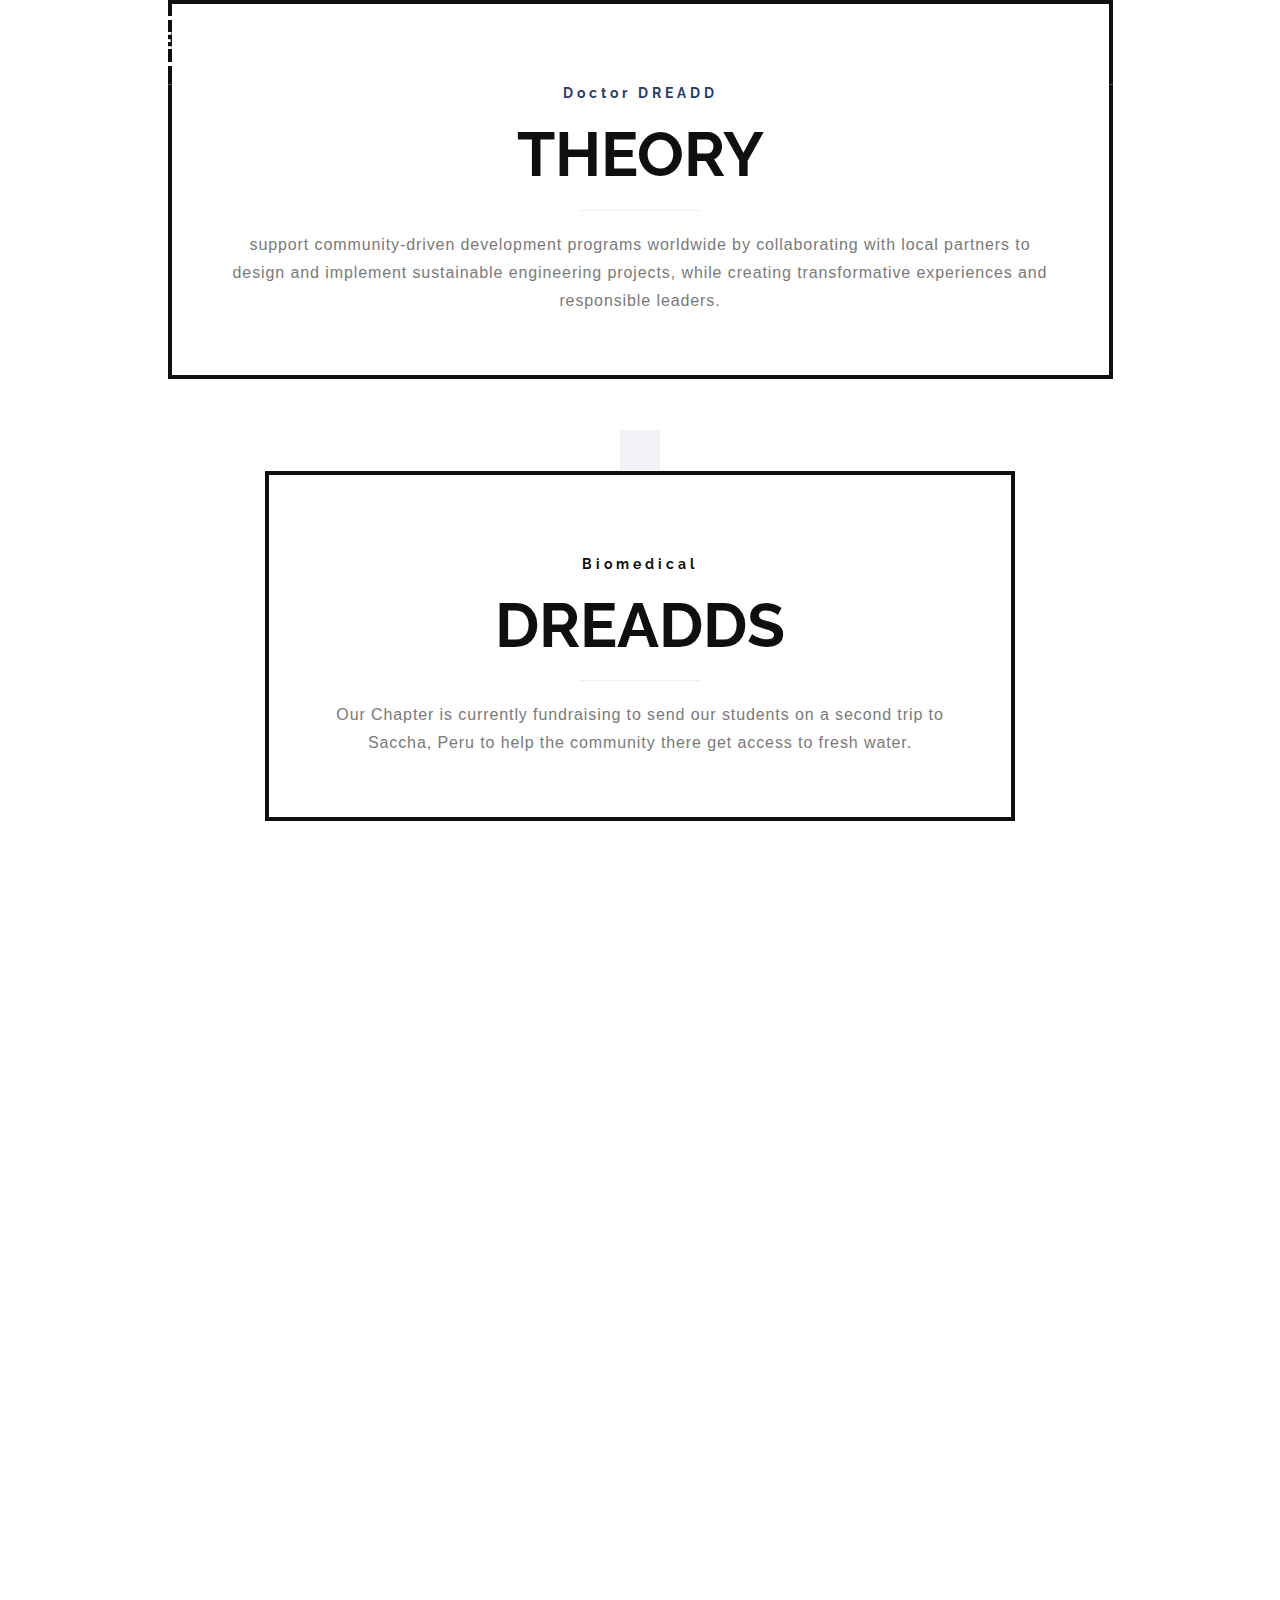
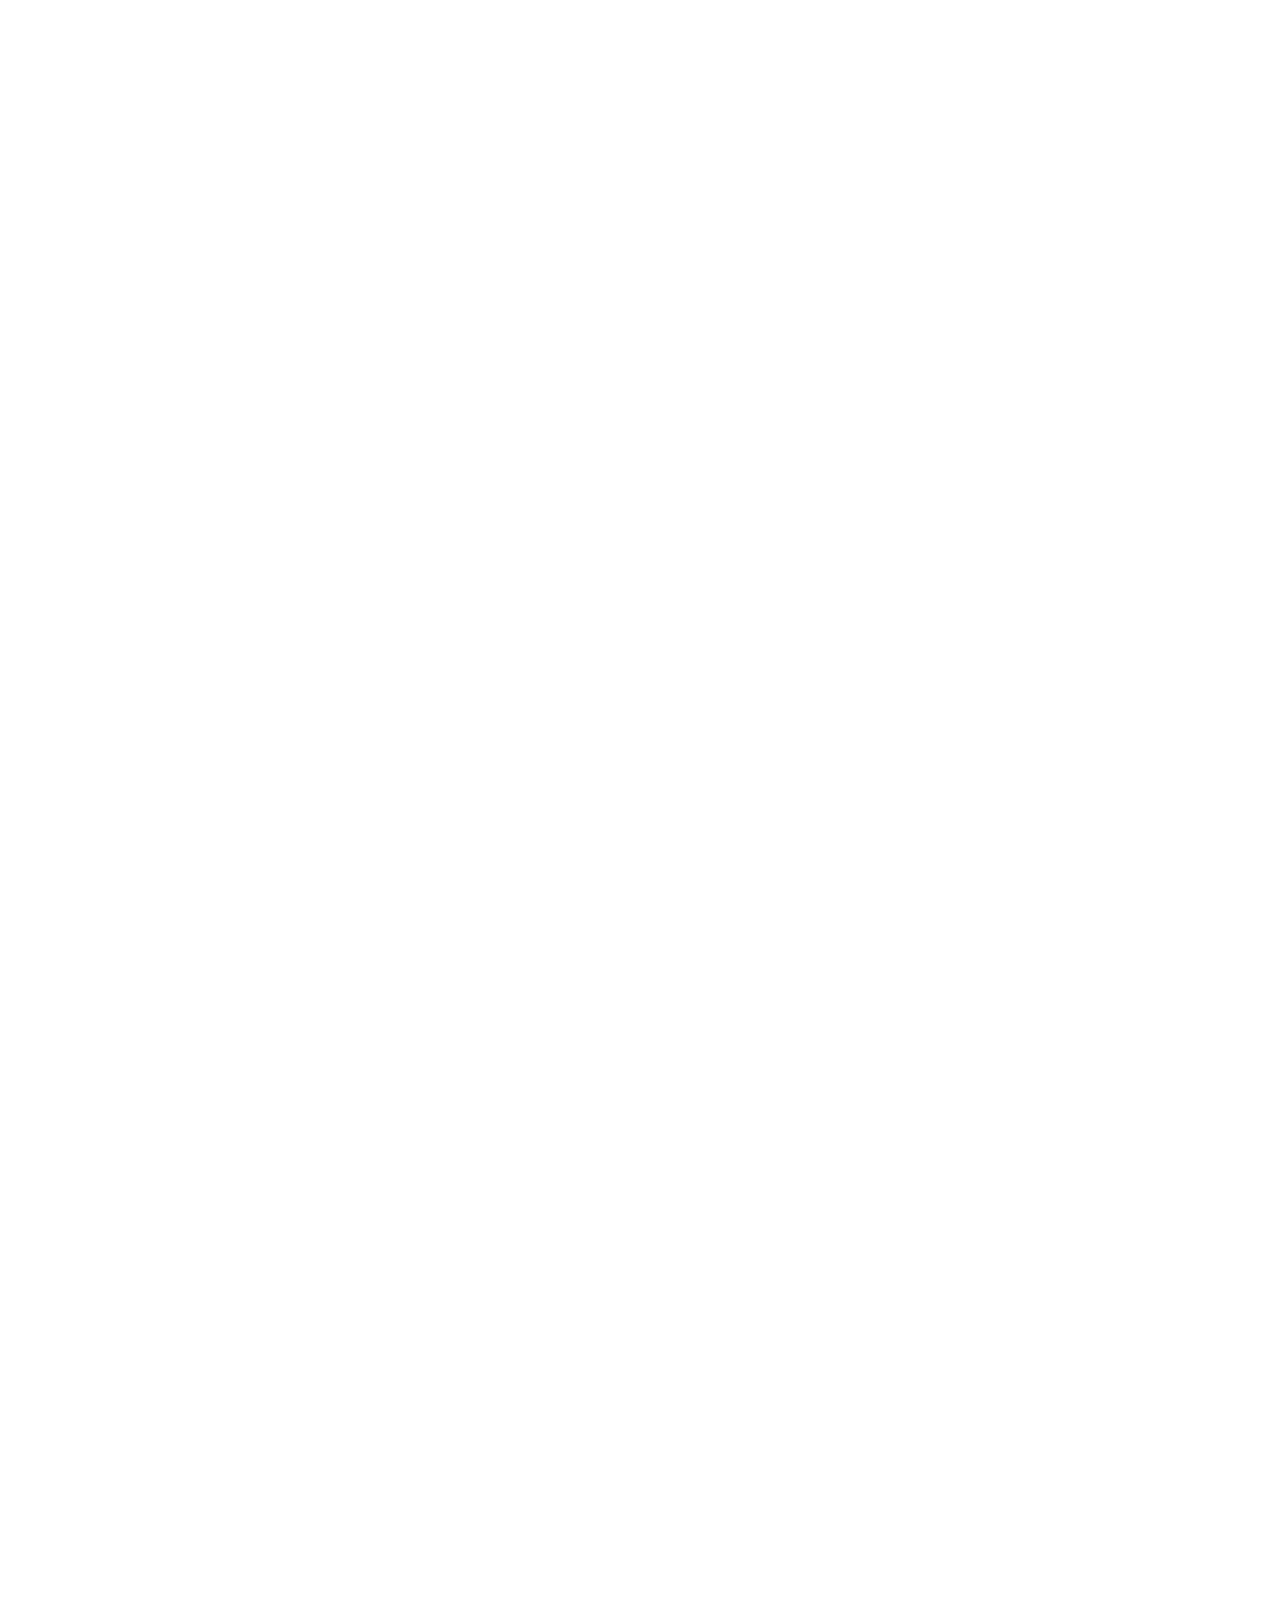
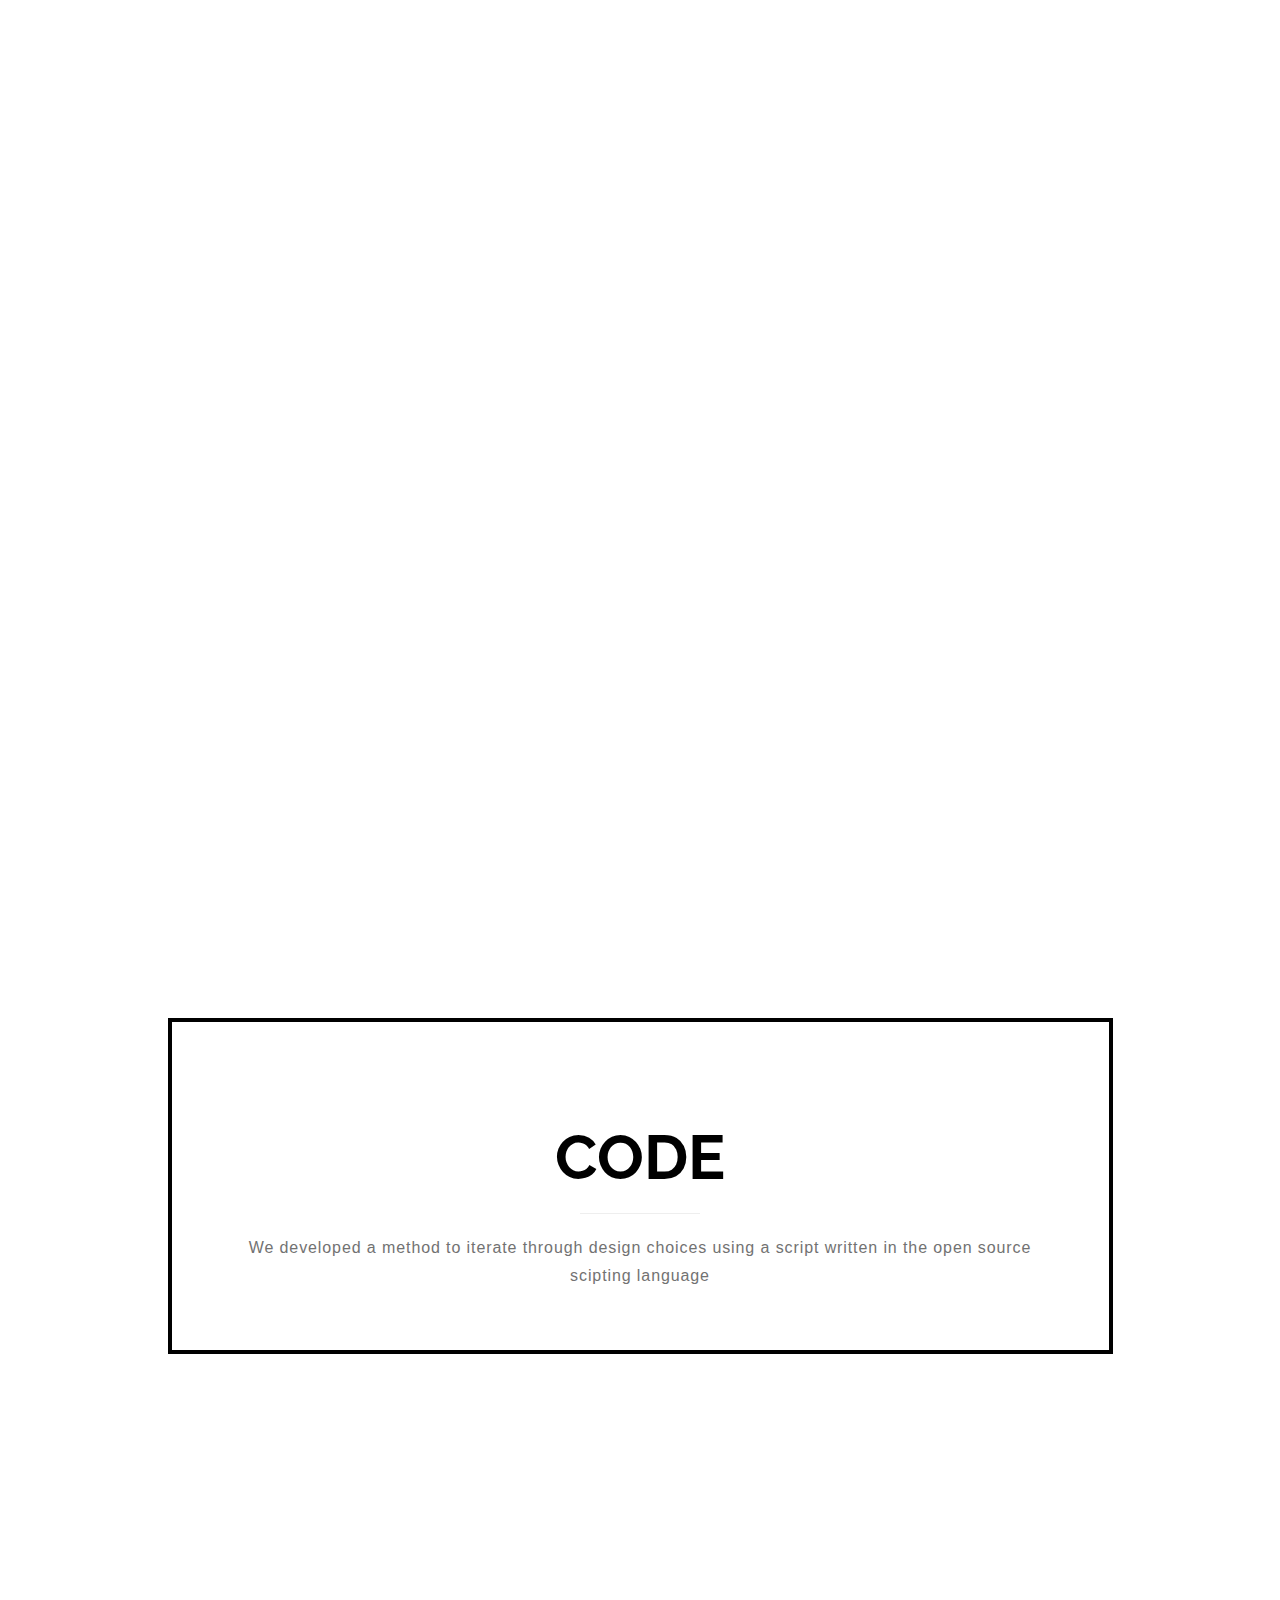
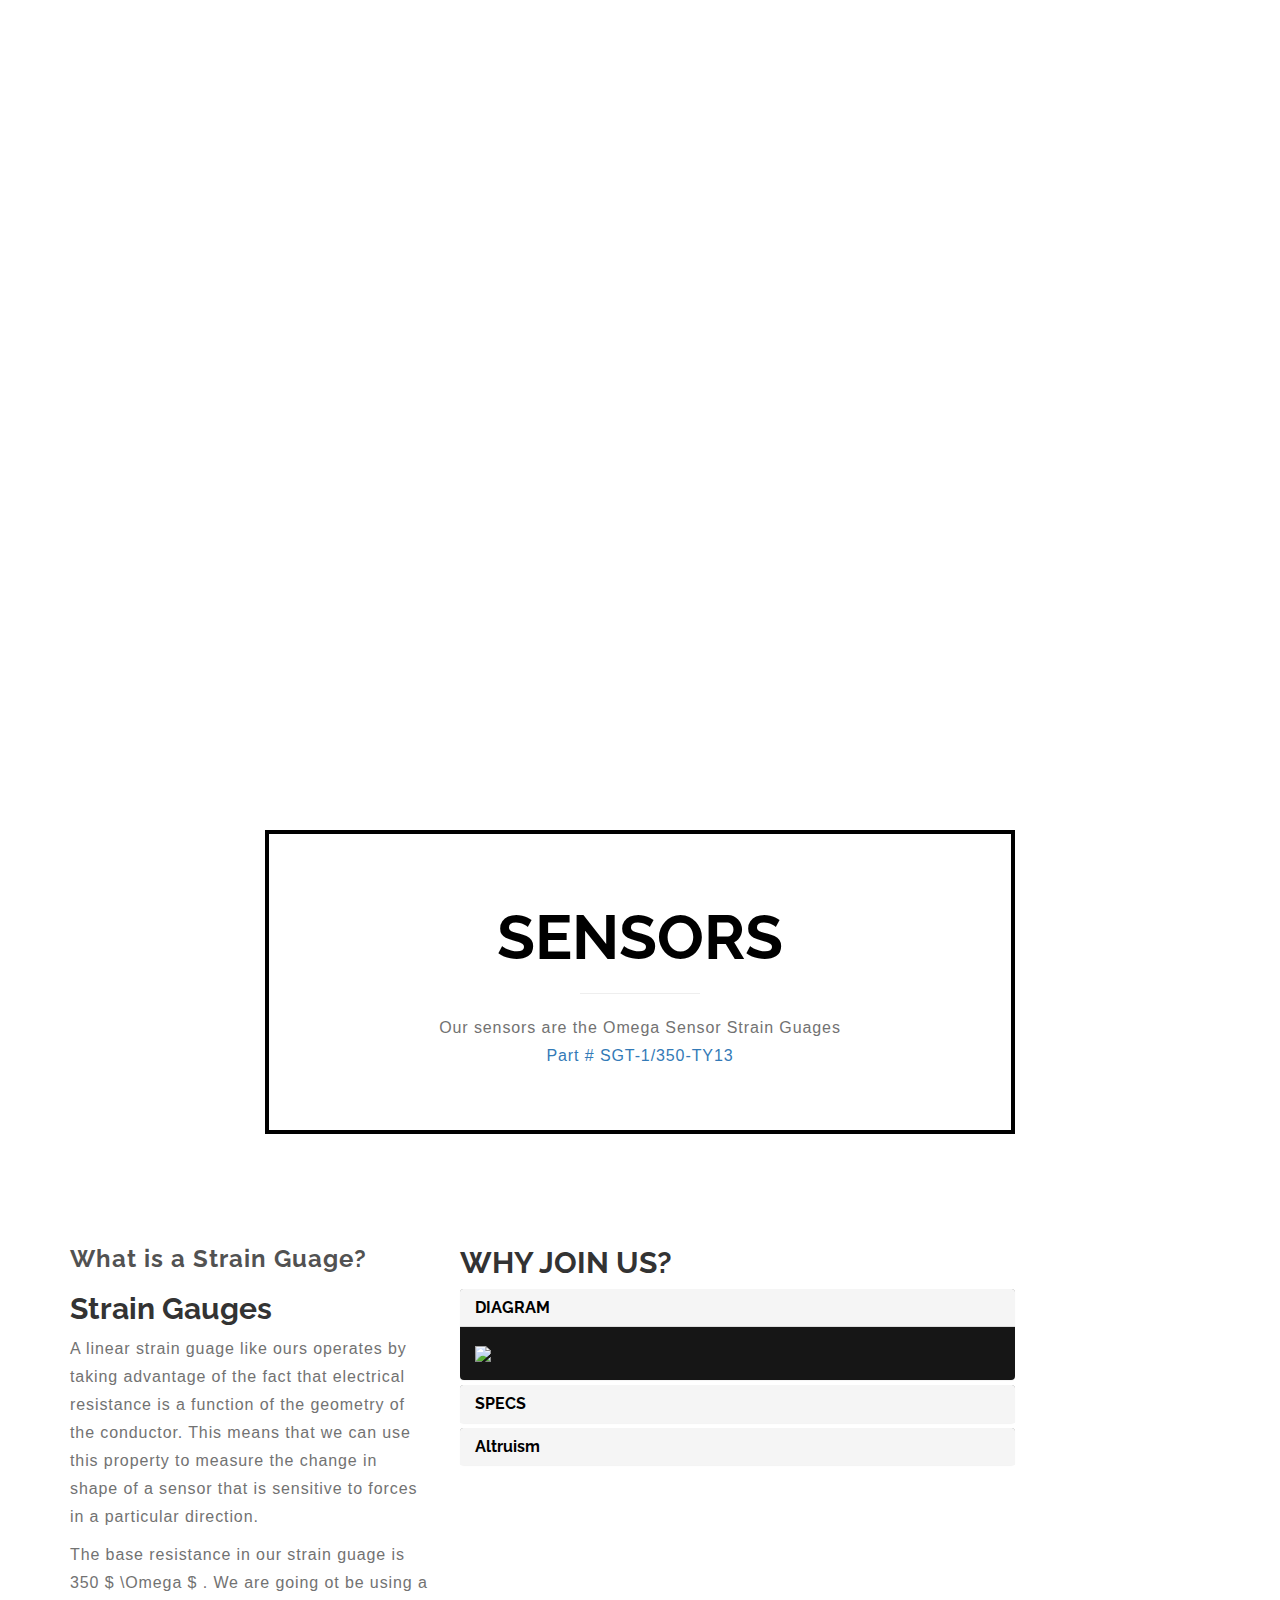
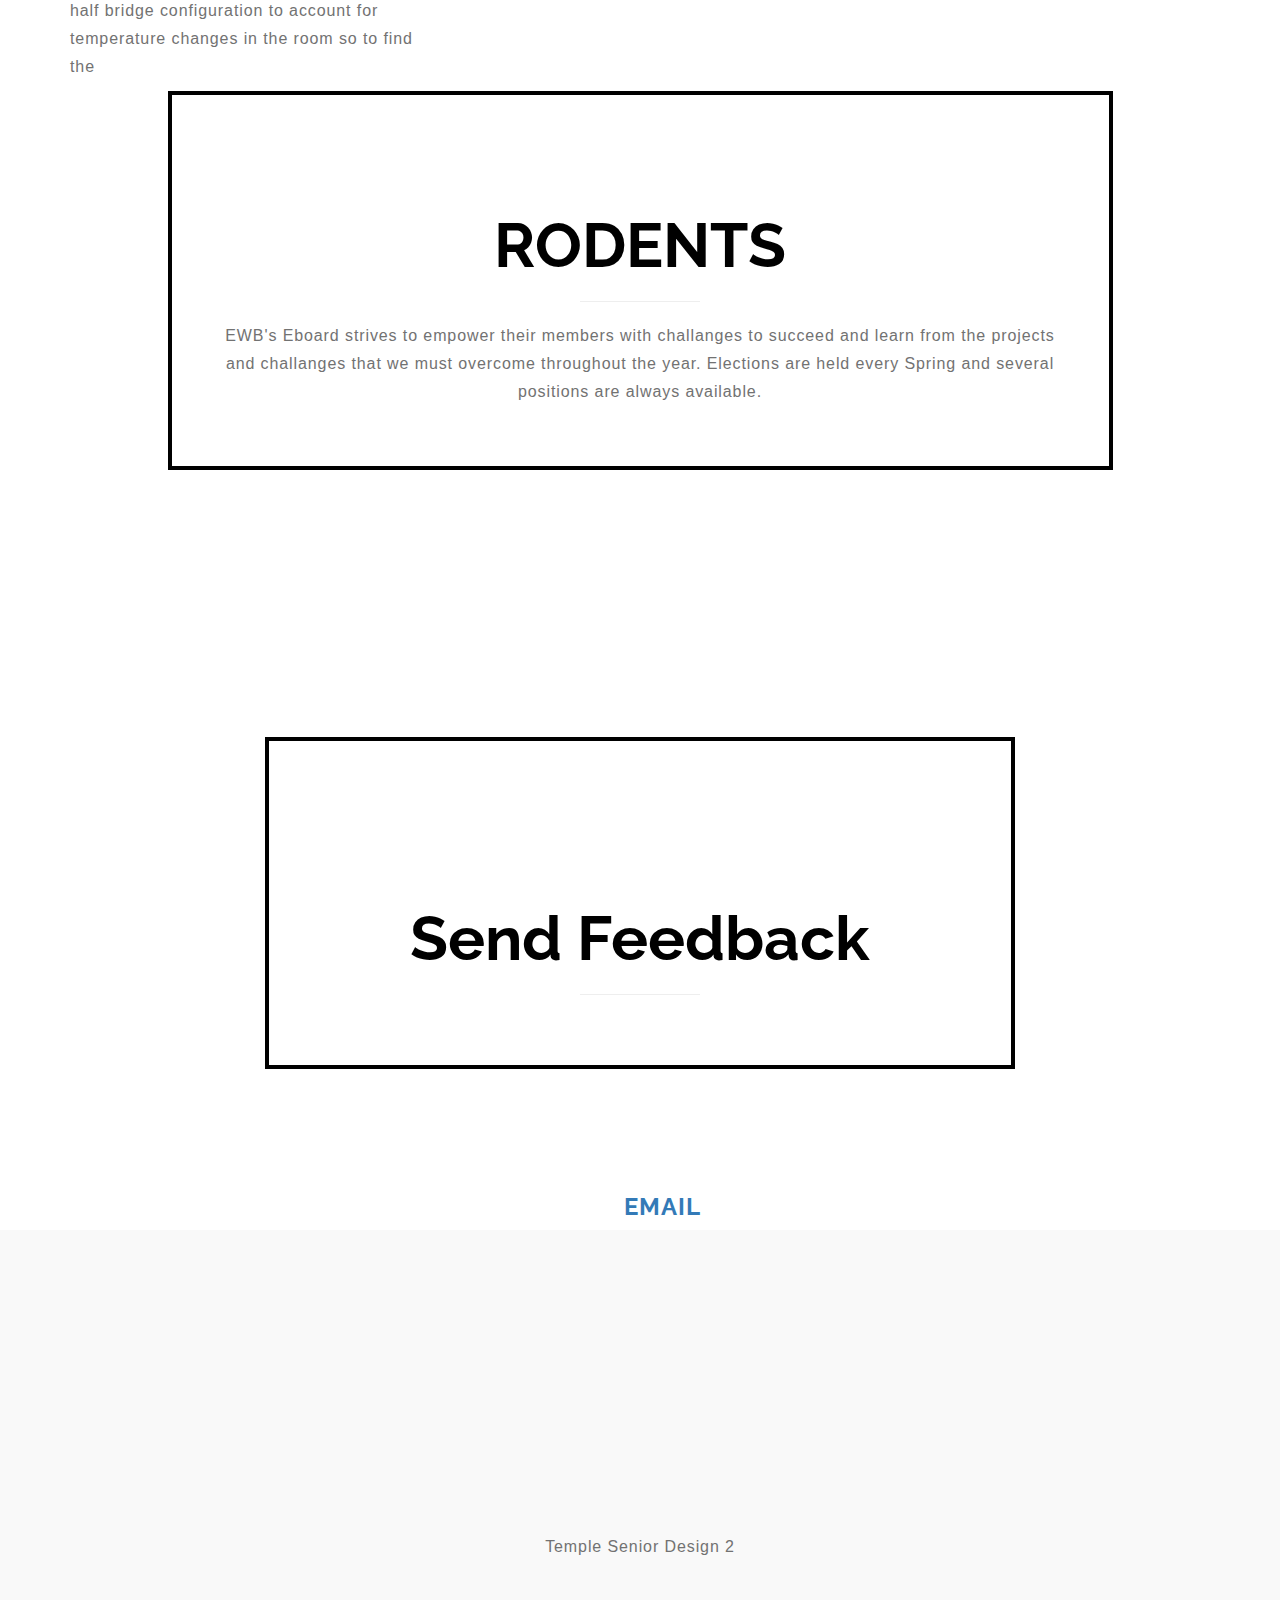
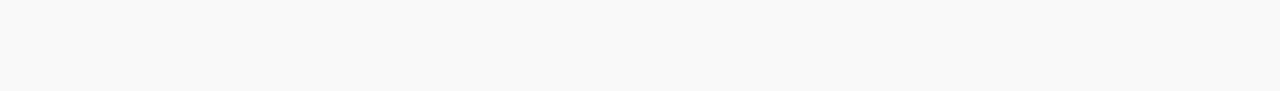
==== index.html @ 262390f5 "adding code listing" ====
<!DOCTYPE html>
<html lang="en">

<head>
	<meta charset="utf-8">
	<meta http-equiv="X-UA-Compatible" content="IE=Edge">
	<title>TEAM 38 CDR</title>
	<meta name="keywords" content="">
	<meta name="description" content="">
	<meta name="viewport" content="width=device-width, initial-scale=1">
	<!--

Template 2078 Adventure

http://www.tooplate.com/view/2078-adventure

-->
	<!-- Bootstrap CSS
   ================================================== -->
	<link rel="stylesheet" href="css/bootstrap.min.css">

	<!-- Animate CSS
   ================================================== -->
	<link rel="stylesheet" href="css/animate.min.css">

	<!-- Font Icons
   ================================================== -->
	<link rel="stylesheet" href="css/font-awesome.min.css">
	<link rel="stylesheet" href="css/et-line-font.css">

	<!-- Nivo Lightbox CSS
   ================================================== -->
	<link rel="stylesheet" href="css/nivo-lightbox.css">
	<link rel="stylesheet" href="css/nivo_themes/default/default.css">

	<!-- Owl Carousel CSS
   ================================================== -->
	<link rel="stylesheet" href="css/owl.theme.css">
	<link rel="stylesheet" href="css/owl.carousel.css">

	<!-- BxSlider CSS
   ================================================== -->
	<link rel="stylesheet" href="css/bxslider.css">

	<!-- Main CSS
   	================================================== -->
	<link rel="stylesheet" href="css/style.css">

	<!-- Google web font
   ================================================== -->
	<link href='https://fonts.googleapis.com/css?family=Raleway:700' rel='stylesheet' type='text/css'>

</head>

<body data-spy="scroll" data-target=".navbar-collapse" data-offset="50">


	<!-- Preloader section
================================================== -->
	<section class="preloader">

		<div class="sk-rotating-plane"></div>

	</section>


	<!-- Navigation section
================================================== -->
	<section class="navbar navbar-fixed-top custom-navbar" role="navigation">
		<div class="container">

			<div class="navbar-header">
				<button class="navbar-toggle" data-toggle="collapse" data-target=".navbar-collapse">
				<span class="icon icon-bar"></span>
				<span class="icon icon-bar"></span>
				<span class="icon icon-bar"></span>
			</button>
				<a href="#home" class="smoothScroll navbar-brand">DR. DREADD </a>
			</div>
			<div class="collapse navbar-collapse">
				<ul class="nav navbar-nav navbar-right">

					<!-- <li><a href="#home" class="smoothScroll">HOME</a></li> -->

					<li><a href="#theory" class="smoothScroll">THEORY</a></li>
					<li><a href="#mathematics" class="smoothScroll">MATHEMATICS</a></li>
					<li><a href="#code" class="smoothScroll">CODE</a></li>
					<li><a href="#sensors" class="smoothScroll">SENSORS</a></li>
					<li><a href="#rodents" class="smoothScroll">RODENTS</a></li>
					<li><a href="#feedback" class="smoothScroll">FEEDBACK</a></li>
				</ul>
			</div>

		</div>
	</section>


	<!-- Homepage section
================================================== -->
	<div id="home">
	</div>


	<!-- Work section
================================================== -->
	<section id="theory" class="parallax-section">
		<div class="container">
			<div class="row">

				<!-- Section title
			================================================== -->
				<div class="col-md-offset-1 col-md-10 col-sm-offset-1 col-sm-10">
					<div class="section-title">
						<h5 class="wow bounceIn">Doctor DREADD</h5>
						<h1 class="heading">THEORY</h1>
						<hr>
						<p>support community-driven development programs worldwide by collaborating with local partners to design and implement sustainable engineering projects, while creating transformative experiences and responsible leaders.</p>
					</div>
				</div>


				<!-- Work Owl Carousel section
			================================================== -->
				<div id="owl-work" class="parallax-section">

					<div class="col-md-offset-2 col-md-8 col-sm-offset-2 col-sm-8 wow fadeInUp">
						<div class="section-title">
							<h5 class="wow bounceIn" style="color:#000">Biomedical</h5>
							<h1 class="heading ">DREADDS</h1>
							<hr>
							<p class="">Our Chapter is currently fundraising to send our students on a second trip to Saccha, Peru to help the community there get access to fresh water.</p>
						</div>
					</div>

					<div class="col-md-offset-2 col-md-8 col-sm-offset-2 col-sm-8 wow fadeInUp">
						<div class="section-title">
							<h5 class="wow bounceIn" style="color:#000">Biomedical</h5>
							<h1 class="heading"> GAIT ANALYSIS</h1>
							<hr>
							<p>Our Chapter is currently fundraising to send our students on a second trip to Saccha, Peru to help the community there get access to fresh water.</p>
						</div>
					</div>

					<div class="col-md-offset-2 col-md-8 col-sm-offset-2 col-sm-8 wow fadeInUp">
						<div class="section-title">
							<h5 class="wow bounceIn" style="color:#000">Mechanical</h5>
							<h1 class="heading ">INVOLVEMENT</h1>
							<hr>
							<p class="">Our Chapter is currently fundraising to send our students on a second trip to Saccha, Peru to help the community there get access to fresh water.</p>
						</div>
					</div>
					<div class="col-md-offset-2 col-md-8 col-sm-offset-2 col-sm-8 wow fadeInUp">
						<div class="section-title">
							<h5 class="wow bounceIn" style="color:#000">Mechanical</h5>
							<h1 class="heading ">INVOLVEMENT</h1>
							<hr>
							<p class="">Our Chapter is currently fundraising to send our students on a second trip to Saccha, Peru to help the community there get access to fresh water.</p>
						</div>
					</div>


					<div class="col-md-offset-2 col-md-8 col-sm-offset-2 col-sm-8 wow fadeInUp">
						<div class="section-title">
							<h5 class="wow bounceIn" style="color:#000">Mechancial</h5>
							<h1 class="heading ">INVOLVEMENT</h1>
							<hr>
							<p class="">Our Chapter is currently fundraising to send our students on a second trip to Saccha, Peru to help the community there get access to fresh water.</p>
						</div>
					</div>
				</div>
			</div>
	</section>

	<!-- Plan section
================================================== -->
	<section id="mathematics" class="parallax-section">
		<div class="container">
			<div class="row">

				<!-- Section title
			================================================== -->
				<div class="col-md-offset-1 col-md-10 col-sm-offset-1 col-sm-10 wow fadeInUp">
					<div class="section-title">
						<h5 class="wow bounceIn" style="color:#000"> Mechanical Design </h5>
						<h1 class="heading ">MATHEMATICS </h1>
						<hr>
						<p>Reference to the equations below to see how we chose the geometry for our forceplate<br/>
							<a href="http://citeseerx.ist.psu.edu/viewdoc/download?doi=10.1.1.513.7996&rep=rep1&type=pdf" target="_blank">The Heglund Paper</a> is what we used to model our springblade geometry
						</p>
					</div>
				</div>

				<div class="col-md-offset-2 col-md-8 col-md-offset-2 col-sm-8 wow fadeInUp" data-wow-delay="0.3s">
					<div class="section-title">
						<h2 class="plan-title">Preventing Resonance</h2>
						<div class="plan-price">
							<h1 class="plan-price-title">Natural Frequency</h1>
						</div>
						<p>$$ \omega = \frac{0.5}{\sqrt{y_o}} $$ </p>
						<button class="plan-button" id="button1">
							See Derivation
						</button>
						<p id="derivation1">
							Euler Bernoulli Beam Theory $$ EI \frac{d^{4}y}{dx^{4}} + \rho A \frac{d^2y}{dt^2} $$ Normal Mode solution $$ Y(x,t) = X(x)T(t) $$ $$ \frac{EI}{\rho A}\frac{d^{4}X}{dx^{4}}T(t) - \frac{d^2T}{dt^2}=0 $$ Solution for displacement is $$ X(x)= C_1 \cos{x\lambda}+C_2\sin{x\lambda}+C_3\cosh{x\lambda}+C_4\sinh{x\lambda}$$
						</p>
					</div>
				</div>

				<div class="col-md-offset-2 col-md-8 col-md-offset-2 col-sm-8 wow fadeInUp" data-wow-delay="0.6s">
					<div class="section-title">
						<h2 class="plan-title">Preventing Structural Failure</h2>
						<div class="plan-price">
							<h1 class="plan-price-title">Strain and Stress</h1>
						</div>
						<button class="plan-button" id="button2">See Derivation</button>
						<p id="derivation2">
							Test
						</p>
					</div>
				</div>
			</div>

			<div class="col-md-offset-2 col-md-8 col-md-offset-2 col-sm-8 wow fadeInUp" data-wow-delay="0.9s">
				<div class="section-title">
					<h2 class="plan-title">Displacement</h2>
					<div class="plan-price">
						<h1 class="plan-price-title">No amount is too little</h1>
					</div>
					<button class="plan-button" id="button3">
						See Derivation
					</button>
					<p id="derivation3">


					</p>
				</div>
			</div>

		</div>
		</div>
	</section>






	<!-- Portfolio section
================================================== -->
	<section id="code" class="parallax-section">
		<div class="container">
			<div class="row">

				<!-- Section title
			================================================== -->
				<div class="col-md-offset-1 col-md-10 col-sm-offset-1 col-sm-10">
					<div class="section-title">
						<h5 class="wow bounceIn"></h5>
						<h1 class="heading">CODE</h1>
						<hr>
						<p>We developed a method to iterate through design choices using a script written in the open source scipting language
							<a href="http://julialang.org/"></a>
						</p>
					</div>
				</div>

				<div class="col-md-4 col-sm-6 wow fadeInUp">
					<div class="section-title">
						<h5 class="wow bounceIn" style="color:#000">INPUTS</h5>
						<h1 class="heading">STEP 1</h1>
						<hr>
						<ul class="plan-list">
							<li>
								Properties for $E,S_y, \rho$ of the materials
							</li>
							<li>
								Ranges for the dimensions of the springblade<br/> Thickness $160 \mu m$ <br/> Length and Width $ 0.5mm-30mm$
								</br/>
							</li>
						</ul>
					</div>
				</div>

				<div class="col-md-4 col-sm-6 wow fadeInUp">
					<div class="section-title">
						<h5 class="wow bounceIn" style="color:#000">OUTPUTS</h5>
						<h1 class="heading"> STEP 2</h1>
						<hr>
						<ul class="plan-list">
							<li>
								Dimensions and material type that would not break
							</li>
							<li>
								Associated Stresses, Strains, and Natural Frequencies
							</li>
						</ul>
					</div>
				</div>

				<div class="col-md-4 col-sm-6 wow fadeInUp">
					<div class="section-title">
						<h5 class="wow bounceIn" style="color:#000">ANALYZE</h5>
						<h1 class="heading">STEP 3 </h1>
						<hr>
						<ul class="plan-list">
							<li>
								Filter the Results to ABS Plastic
							</li>
							<li>
								Pick a maximum stain gauge measurement $ \lt 30000 \mu \epsilon$
							</li>
							<li>
								Pick the highest $\omega_o$
							</li>
							<li>
								Pick dimensions form the top 10 results
							</li>
						</ul>

					</div>
				</div>
				<div class="col-md-offset-2 col-md-8 col-sm-offset-2 col-md-8 wow fadeInUp">
					<div class="section-title">
						<h5 class="wow bounceIn" style="color:#000">LINK TO CODE LISTING</h5>
						<h1 class="heading">CODE</h1>
						<hr>
						<p>
							<a href="https://github.com/bsegal59/SD2-CDR/blob/master/deflection.jl" target="_blank" class="fa fa-github wow fadeIn" data-wow-delay="0.6s"></a><a href="https://github.com/bsegal59/SD2-CDR/blob/master/deflection.jl" target="_blank">Link to Code listing</a>
						</p>

					</div>
				</div>

				<!-- Portfolio bottom section
			================================================== -->
				<div class="col-md-offset-2 col-md-8 col-sm-12">
					<div class="portfolio-bottom">

					</div>
				</div>
	</section>


	<!-- About section
================================================== -->
	<section id="sensors" class="parallax-section">
		<div class="container">
			<div class="row">

				<!-- Section title
			================================================== -->
				<div class="col-md-offset-2 col-md-8 col-sm-offset-2 col-sm-8">
					<div class="section-title">
						<h1 class="heading ">SENSORS</h1>
						<hr>
						<p class="">Our sensors are the Omega Sensor Strain Guages<br/>
							<a href="https://www.omega.com/techref/pdf/STRAIN_GAGE_TECHNICAL_DATA.pdf" target="_blank"> Part # SGT-1/350-TY13</a></p>
					</div>
				</div>

				<div class="col-md-4 col-sm-12">
					<h3 class="">What is a Strain Guage?</h3>
					<h2>Strain Gauges</h2>
					<p class=""> A linear strain guage like ours operates by taking advantage of the fact that electrical resistance is a function of the geometry of the conductor. This means that we can use this property to measure the change in shape of a sensor that is sensitive
						to forces in a particular direction. </p>
					<p class="">The base resistance in our strain guage is 350 $ \Omega $ . We are going ot be using a half bridge configuration to account for temperature changes in the room so to find the </p>
				</div>

				<div class="col-md-6 col-sm-12">
					<h2 class="mobile-top">WHY JOIN US?</h2>
					<div class="panel-group" id="accordion" role="tablist" aria-multiselectable="true">

						<div class="panel panel-default">
							<div class="panel-heading" role="tab" id="headingOne">
								<h4 class="panel-title" style="color:#000">
								<a role="button" data-toggle="collapse" data-parent="#accordion" href="#collapseOne" aria-expanded="true" aria-controls="collapseOne">
									DIAGRAM
								</a>
							</h4>
							</div>
							<div id="collapseOne" class="panel-collapse collapse in" role="tabpanel" aria-labelledby="headingOne">
								<div class="panel-body">
									<img src="https://www.transducertechniques.com/Assets/wheatstone-bridge-images/figure1-9-half-bridge-type-2-circuit-diagram.fw.png" />

								</div>
							</div>
						</div>

						<div class="panel panel-default">
							<div class="panel-heading" role="tab" id="headingTwo">
								<h4 class="panel-title" style="color:#000">
								<a role="button" data-toggle="collapse" data-parent="#accordion" href="#collapseTwo" aria-expanded="true" aria-controls="collapseTwo">
									SPECS
								</a>
							</h4>
							</div>
							<div id="collapseTwo" class="panel-collapse collapse" role="tabpanel" aria-labelledby="headingTwo">
								<div class="panel-body">
									<center>
										<table style="background-color:#fff">
											<tbody>
												<tr>
													<th>
														Values
													</th>
													<th>
														Quantities
													</th>
												</tr>
												<tr>
													<td>
														$R_{o}$
													</td>
													<td>
														$ 350 \Omega $
													</td>
												</tr>
												<tr>
													<td>
														Gage Factor
													</td>
													<td> $ 2 \pm 5$ % </td>
												</tr>
												<tr>
													<td>
														Maximum Strain
													</td>
													<td>
														$30,000\mu \epsilon $
													</td>
												</tr>
											</tbody>
										</table>
									</center>

								</div>
							</div>
						</div>

						<div class="panel panel-default">
							<div class="panel-heading" role="tab" id="headingThree">
								<h4 class="panel-title" style="color:#000">
								<a role="button" data-toggle="collapse" data-parent="#accordion" href="#collapseThree" aria-expanded="true" aria-controls="collapseThree">
									Altruism
								</a>
							</h4>
							</div>
							<div id="collapseThree" class="panel-collapse collapse" role="tabpanel" aria-labelledby="headingThree">
								<div class="panel-body">
									<p>While you are here at Temple you will want to look back at the impact that you made and say that you improved peoples lives. This is something we do year after year. Imagine saying, 'When I was in college I helped Save A Life/Empower a Child/Restore
										a Community.'</p>
								</div>
							</div>
						</div>

					</div>
				</div>

			</div>
		</div>
	</section>

	<!-- team section
	================================================== -->
	<section id="rodents" class="parallax-section">
		<div class="container">
			<div class="row">

				<!-- Section title
				================================================== -->
				<div class="col-md-offset-1 col-md-10 col-sm-offset-1 col-sm-10">
					<div class="section-title">
						<h5 class="wow bounceIn">Testing</h5>
						<h1 class="heading">RODENTS</h1>
						<hr>
						<p>EWB's Eboard strives to empower their members with challanges to succeed and learn from the projects and challanges that we must overcome throughout the year. Elections are held every Spring and several positions are always available.</p>
					</div>
				</div>

				<div class="col-md-4 col-sm-6 wow fadeInUp" data-wow-delay="0.3s">
					<div class="team-wrapper">
						<img src="images/team1.jpg" class="img-responsive" alt="team img">
						<div class="team-des">
							<h4>Brandon Segal</h4>
							<h3>President</h3>
							<ul class="social-icon">
								<li>
									<a href="https://www.linkedin.com/in/brandonsegal/" class="fa fa-linkedin wow fadeIn" data-wow-delay="0.3s" target="_blank"></a>
								</li>
								<li>
									<a href="https://www.instagram.com/brandonsegal1108/?hl=en" class="fa fa-instagram wow fadeIn" data-wow-delay="0.6s" target="_blank"></a>
								</li>
							</ul>
						</div>
					</div>
				</div>

				<div class="col-md-4 col-sm-6 wow fadeInUp" data-wow-delay=".6s">
					<div class="team-wrapper">
						<img src="images/team2.JPG" class="img-responsive" alt="team img">
						<div class="team-des">
							<h4>Zachary Klee</h4>
							<h3>International Project Lead</h3>
							<ul class="social-icon">
								<li>
									<a href="https://www.instagram.com/wizkleefa/?hl=en" class="fa fa-instagram wow fadeIn" data-wow-delay="0.3s" target="_blank"></a>
								</li>
								<li>
									<a href="https://www.linkedin.com/in/zachary-klee-012797bb/" class="fa fa-linkedin wow fadeIn" data-wow-delay="0.6s" target="_blank"></a>
								</li>
							</ul>
						</div>
					</div>
				</div>

				<div class="col-md-4 col-sm-6 wow fadeInUp" data-wow-delay=".9s">
					<div class="team-wrapper">
						<img src="images/team3.jpg" class="img-responsive" alt="team img">
						<div class="team-des">
							<h4>Kenneth Rentz</h4>
							<h3>Vice President</h3>
							<ul class="social-icon">
								<li>
									<a href="https://www.linkedin.com/in/kenny-rentz-b4555aa6/" class="fa fa-linkedin wow fadeIn" data-wow-delay="0.3s" target="_blank"></a>
								</li>
							</ul>
						</div>
					</div>
				</div>

			</div>
		</div>
	</section>
	<!-- Contact section
	================================================== -->
	<section id="feedback" class="parallax-section">
		<div class="container">
			<div class="row">

				<!-- Section title
				================================================== -->
				<div class="col-md-offset-2 col-md-8 col-sm-offset-2 col-sm-8">
					<div class="section-title">
						<h5 class="wow bounceIn">Have Any Questions?</h5>
						<h5 class="wow bounceIn">Where can we improve</h5>
						<h1 class="heading">Send Feedback</h1>
						<hr>

					</div>
				</div>

				<!-- Contact form section
				================================================== -->
				<!-- Contact detail section
				================================================== -->
				<div class="contact-detail col-md-offset-5 col-md-4 col-sm-offset-5 col-sm-4 col-xs-offset-4 col-xs-4">
					<div class="col-md-12 col-sm-12">
						<h3><a href="mailto:tue92604@temple.edu?subject=CDR%20Feedback&cc=
tuf12883@temple.edu;bryanna.wands@temple.edu;tue92062@temple.edu" target="_blank" class="icon-envelope medium-icon wow bounceIn" data-wow-delay="0.6s"></a> <a href="mailto:tue92604@temple.edu?subject=CDR%20Feedback&cc=
tuf12883@temple.edu;bryanna.wands@temple.edu;tue92062@temple.edu" target="_blank">EMAIL</a></h3>
					</div>
				</div>

			</div>
		</div>
	</section>

	<!-- Footer section
	================================================== -->
	<footer>
		<div class="container">
			<div class="row">
				<div class="col-md-12 col-sm-12">

					<h2 class="wow bounceIn">TEAM 38</h2>
					<ul class="social-icon">
						<li>
							<a href="https://sites.google.com/a/temple.edu/doctor-dreadd/" class="fa fa-link wow fadeIn" data-wow-delay="0.6s"></a>
						</li>
					</ul>
					<p>Temple Senior Design 2

				</div>
			</div>
		</div>
	</footer>


	<!-- Javascript
================================================== -->
	<script src="js/jquery.js"></script>
	<script src="js/bootstrap.min.js"></script>
	<script src="js/smoothscroll.js"></script>
	<script src="js/nivo-lightbox.min.js"></script>
	<script src="js/jquery.easing-1.3.js"></script>
	<script src="js/plugins.js"></script>
	<script src="js/owl.carousel.min.js"></script>
	<script src="js/jquery.parallax.js"></script>
	<script src="js/wow.min.js"></script>
	<script src="js/custom.js"></script>
	<script src="js/pop-up-subscribe.js"></script>
	<script type="text/javascript" async src="https://cdn.mathjax.org/mathjax/latest/MathJax.js?config=TeX-MML-AM_CHTML"></script>
	<script type="text/x-mathjax-config">
		MathJax.Hub.Config({tex2jax: {inlineMath: [['$','$'], ['\\(','\\)']]}});
	</script>
	<script type="text/javascript" async src="https://cdn.mathjax.org/mathjax/latest/MathJax.js?config=TeX-AMS_CHTML">
	</script>
	<script src="js/derivations.js"></script>
</body>

</html>
---- css/et-line-font.css ----
@font-face {
	font-family: 'et-line';
	src:url('../fonts/et-line.eot');
	src:url('../fonts/et-line.eot?#iefix') format('embedded-opentype'),
		url('../fonts/et-line.woff') format('woff'),
		url('../fonts/et-line.ttf') format('truetype'),
		url('../fonts/et-line.svg#et-line') format('svg');
	font-weight: normal;
	font-style: normal;
}

/* Use the following CSS code if you want to use data attributes for inserting your icons */
[data-icon]:before {
	font-family: 'et-line';
	content: attr(data-icon);
	speak: none;
	font-size: 40px;
	font-weight: normal;
	font-variant: normal;
	text-transform: none;
	line-height: 1;
	-webkit-font-smoothing: antialiased;
	-moz-osx-font-smoothing: grayscale;
	display:inline-block;
}

/* Use the following CSS code if you want to have a class per icon */
/*
Instead of a list of all class selectors,
you can use the generic selector below, but it's slower:
[class*="icon-"] {
*/
.icon-mobile, .icon-laptop, .icon-desktop, .icon-tablet, .icon-phone, .icon-document, .icon-documents, .icon-search, .icon-clipboard, .icon-newspaper, .icon-notebook, .icon-book-open, .icon-browser, .icon-calendar, .icon-presentation, .icon-picture, .icon-pictures, .icon-video, .icon-camera, .icon-printer, .icon-toolbox, .icon-briefcase, .icon-wallet, .icon-gift, .icon-bargraph, .icon-grid, .icon-expand, .icon-focus, .icon-edit, .icon-adjustments, .icon-ribbon, .icon-hourglass, .icon-lock, .icon-megaphone, .icon-shield, .icon-trophy, .icon-flag, .icon-map, .icon-puzzle, .icon-basket, .icon-envelope, .icon-streetsign, .icon-telescope, .icon-gears, .icon-key, .icon-paperclip, .icon-attachment, .icon-pricetags, .icon-lightbulb, .icon-layers, .icon-pencil, .icon-tools, .icon-tools-2, .icon-scissors, .icon-paintbrush, .icon-magnifying-glass, .icon-circle-compass, .icon-linegraph, .icon-mic, .icon-strategy, .icon-beaker, .icon-caution, .icon-recycle, .icon-anchor, .icon-profile-male, .icon-profile-female, .icon-bike, .icon-wine, .icon-hotairballoon, .icon-globe, .icon-genius, .icon-map-pin, .icon-dial, .icon-chat, .icon-heart, .icon-cloud, .icon-upload, .icon-download, .icon-target, .icon-hazardous, .icon-piechart, .icon-speedometer, .icon-global, .icon-compass, .icon-lifesaver, .icon-clock, .icon-aperture, .icon-quote, .icon-scope, .icon-alarmclock, .icon-refresh, .icon-happy, .icon-sad, .icon-facebook, .icon-twitter, .icon-googleplus, .icon-rss, .icon-tumblr, .icon-linkedin, .icon-dribbble {
	font-family: 'et-line';
	speak: none;
	font-style: normal;
	font-weight: normal;
	font-variant: normal;
	text-transform: none;
	line-height: 1;
	-webkit-font-smoothing: antialiased;
	-moz-osx-font-smoothing: grayscale;
	display:inline-block;
}
.icon-mobile:before {
	content: "\e000";
}
.icon-laptop:before {
	content: "\e001";
}
.icon-desktop:before {
	content: "\e002";
}
.icon-tablet:before {
	content: "\e003";
}
.icon-phone:before {
	content: "\e004";
}
.icon-document:before {
	content: "\e005";
}
.icon-documents:before {
	content: "\e006";
}
.icon-search:before {
	content: "\e007";
}
.icon-clipboard:before {
	content: "\e008";
}
.icon-newspaper:before {
	content: "\e009";
}
.icon-notebook:before {
	content: "\e00a";
}
.icon-book-open:before {
	content: "\e00b";
}
.icon-browser:before {
	content: "\e00c";
}
.icon-calendar:before {
	content: "\e00d";
}
.icon-presentation:before {
	content: "\e00e";
}
.icon-picture:before {
	content: "\e00f";
}
.icon-pictures:before {
	content: "\e010";
}
.icon-video:before {
	content: "\e011";
}
.icon-camera:before {
	content: "\e012";
}
.icon-printer:before {
	content: "\e013";
}
.icon-toolbox:before {
	content: "\e014";
}
.icon-briefcase:before {
	content: "\e015";
}
.icon-wallet:before {
	content: "\e016";
}
.icon-gift:before {
	content: "\e017";
}
.icon-bargraph:before {
	content: "\e018";
}
.icon-grid:before {
	content: "\e019";
}
.icon-expand:before {
	content: "\e01a";
}
.icon-focus:before {
	content: "\e01b";
}
.icon-edit:before {
	content: "\e01c";
}
.icon-adjustments:before {
	content: "\e01d";
}
.icon-ribbon:before {
	content: "\e01e";
}
.icon-hourglass:before {
	content: "\e01f";
}
.icon-lock:before {
	content: "\e020";
}
.icon-megaphone:before {
	content: "\e021";
}
.icon-shield:before {
	content: "\e022";
}
.icon-trophy:before {
	content: "\e023";
}
.icon-flag:before {
	content: "\e024";
}
.icon-map:before {
	content: "\e025";
}
.icon-puzzle:before {
	content: "\e026";
}
.icon-basket:before {
	content: "\e027";
}
.icon-envelope:before {
	content: "\e028";
}
.icon-streetsign:before {
	content: "\e029";
}
.icon-telescope:before {
	content: "\e02a";
}
.icon-gears:before {
	content: "\e02b";
}
.icon-key:before {
	content: "\e02c";
}
.icon-paperclip:before {
	content: "\e02d";
}
.icon-attachment:before {
	content: "\e02e";
}
.icon-pricetags:before {
	content: "\e02f";
}
.icon-lightbulb:before {
	content: "\e030";
}
.icon-layers:before {
	content: "\e031";
}
.icon-pencil:before {
	content: "\e032";
}
.icon-tools:before {
	content: "\e033";
}
.icon-tools-2:before {
	content: "\e034";
}
.icon-scissors:before {
	content: "\e035";
}
.icon-paintbrush:before {
	content: "\e036";
}
.icon-magnifying-glass:before {
	content: "\e037";
}
.icon-circle-compass:before {
	content: "\e038";
}
.icon-linegraph:before {
	content: "\e039";
}
.icon-mic:before {
	content: "\e03a";
}
.icon-strategy:before {
	content: "\e03b";
}
.icon-beaker:before {
	content: "\e03c";
}
.icon-caution:before {
	content: "\e03d";
}
.icon-recycle:before {
	content: "\e03e";
}
.icon-anchor:before {
	content: "\e03f";
}
.icon-profile-male:before {
	content: "\e040";
}
.icon-profile-female:before {
	content: "\e041";
}
.icon-bike:before {
	content: "\e042";
}
.icon-wine:before {
	content: "\e043";
}
.icon-hotairballoon:before {
	content: "\e044";
}
.icon-globe:before {
	content: "\e045";
}
.icon-genius:before {
	content: "\e046";
}
.icon-map-pin:before {
	content: "\e047";
}
.icon-dial:before {
	content: "\e048";
}
.icon-chat:before {
	content: "\e049";
}
.icon-heart:before {
	content: "\e04a";
}
.icon-cloud:before {
	content: "\e04b";
}
.icon-upload:before {
	content: "\e04c";
}
.icon-download:before {
	content: "\e04d";
}
.icon-target:before {
	content: "\e04e";
}
.icon-hazardous:before {
	content: "\e04f";
}
.icon-piechart:before {
	content: "\e050";
}
.icon-speedometer:before {
	content: "\e051";
}
.icon-global:before {
	content: "\e052";
}
.icon-compass:before {
	content: "\e053";
}
.icon-lifesaver:before {
	content: "\e054";
}
.icon-clock:before {
	content: "\e055";
}
.icon-aperture:before {
	content: "\e056";
}
.icon-quote:before {
	content: "\e057";
}
.icon-scope:before {
	content: "\e058";
}
.icon-alarmclock:before {
	content: "\e059";
}
.icon-refresh:before {
	content: "\e05a";
}
.icon-happy:before {
	content: "\e05b";
}
.icon-sad:before {
	content: "\e05c";
}
.icon-facebook:before {
	content: "\e05d";
}
.icon-twitter:before {
	content: "\e05e";
}
.icon-googleplus:before {
	content: "\e05f";
}
.icon-rss:before {
	content: "\e060";
}
.icon-tumblr:before {
	content: "\e061";
}
.icon-linkedin:before {
	content: "\e062";
}
.icon-dribbble:before {
	content: "\e063";
}
---- css/nivo_themes/default/default.css ----
/*
 * Nivo Lightbox Default Theme v1.0
 * http://dev7studios.com/nivo-lightbox
 *
 * Copyright 2013, Dev7studios
 * Free to use and abuse under the MIT license.
 * http://www.opensource.org/licenses/mit-license.php
 */
 
.nivo-lightbox-theme-default.nivo-lightbox-overlay { 
	background: #666;
	background: rgba(0,0,0,0.6); 
}
.nivo-lightbox-theme-default .nivo-lightbox-content.nivo-lightbox-loading { background: url(loading.gif) no-repeat 50% 50%; }

.nivo-lightbox-theme-default .nivo-lightbox-nav {
	top: 10%;
	width: 8%;
	height: 80%;
	text-indent: -9999px;
	background-repeat: no-repeat;
	background-position: 50% 50%;
	opacity: 0.5;
}
.nivo-lightbox-theme-default .nivo-lightbox-nav:hover { 
	opacity: 1; 
	background-color: rgba(0,0,0,0.5);
}
.nivo-lightbox-theme-default .nivo-lightbox-prev { 
	background-image: url(prev.png); 
	border-radius: 0 3px 3px 0;
}
.nivo-lightbox-theme-default .nivo-lightbox-next { 
	background-image: url(next.png); 
	border-radius: 3px 0 0 3px;
}

.nivo-lightbox-theme-default .nivo-lightbox-close {
	display: block;
	background: url(close.png) no-repeat;
	width: 48px;
	height: 48px;
	text-indent: -9999px;
	padding: 5px;
	opacity: 0.5;
}
.nivo-lightbox-theme-default .nivo-lightbox-close:hover { opacity: 1; }

.nivo-lightbox-theme-default .nivo-lightbox-title-wrap { bottom: -7%; }
.nivo-lightbox-theme-default .nivo-lightbox-title {
	font: 14px/20px 'Helvetica Neue', Helvetica, Arial, sans-serif;
	font-style: normal;
	font-weight: normal;
	background: #000;
	color: #fff;
	padding: 7px 15px;
	border-radius: 30px;
}

.nivo-lightbox-theme-default .nivo-lightbox-image img {
	background: #fff;
	-webkit-box-shadow: 0px 1px 1px rgba(0,0,0,0.4);
	        box-shadow: 0px 1px 1px rgba(0,0,0,0.4);
}
.nivo-lightbox-theme-default .nivo-lightbox-ajax,
.nivo-lightbox-theme-default .nivo-lightbox-inline {
	background: #fff;
	padding: 40px;
	-webkit-box-shadow: 0px 1px 1px rgba(0,0,0,0.4);
	        box-shadow: 0px 1px 1px rgba(0,0,0,0.4);
}

@media (-webkit-min-device-pixel-ratio: 1.3),
       (-o-min-device-pixel-ratio: 2.6/2),
       (min--moz-device-pixel-ratio: 1.3),
       (min-device-pixel-ratio: 1.3),
       (min-resolution: 1.3dppx) {

	.nivo-lightbox-theme-default .nivo-lightbox-content.nivo-lightbox-loading { 
		background-image: url(loading@2x.gif); 
		-webkit-background-size: 32px 32px; 
		        background-size: 32px 32px;
	}
	.nivo-lightbox-theme-default .nivo-lightbox-prev { 
		background-image: url(prev@2x.png); 
		-webkit-background-size: 48px 48px; 
		        background-size: 48px 48px;
	}
	.nivo-lightbox-theme-default .nivo-lightbox-next { 
		background-image: url(next@2x.png); 
		-webkit-background-size: 48px 48px; 
		        background-size: 48px 48px;
	}
	.nivo-lightbox-theme-default .nivo-lightbox-close { 
		background-image: url(close@2x.png); 
		-webkit-background-size: 16px 16px; 
		        background-size: 16px 16px;
	}
	
}
---- css/style.css ----
/*

Template 2078 Adventure

http://www.tooplate.com/view/2078-adventure

*/


/* Body
------------------------------------- */

body {
    background: #ffffff;
    font-family: Arial, Helvetica, sans-serif;
    font-weight: normal;
    position: relative;
}

table td {
    padding: 0px 10px 0px 10px;
    /* top right bottom left */
}

html, body {
    overflow-x: hidden;
    font-size: 100%;
    width: 100%;
    -webkit-font-smoothing: antialiased;
    -moz-osx-font-smoothing: grayscale;
    vertical-align: baseline;
}

img {
    vertical-align: middle;
    height: auto;
    width: 100%;
    margin: auto;
}


/* Typography
------------------------------------- */

h1, h2, h3, h4, h5 {
    font-family: 'Raleway', sans-serif;
    font-weight: bold;
}

h3 {
    color: #525252;
    letter-spacing: 1px;
}

h5 {
    color: #163061;
    letter-spacing: 4px;
    padding-top: 22px;
}

.heading {
    color: #000000;
    font-size: 62px;
}

p {
    color: #727272;
    letter-spacing: 0.9px;
    line-height: 28px;
}

a {
    outline: none !important;
}

hr {
    width: 120px;
}

.color-white {
    color: #FFF;
}

.color-white a {
    color: #FC3;
}


/* All Section styles
------------------------------------- */

.section-title {
    border: 4px solid #000;
    padding: 50px;
    position: relative;
    text-align: center;
    margin-bottom: 92px;
}

#derivation1, #derivation2, #derivation3 {
    display: none;
}

#about .section-title, #plan .section-title {
    border-color: #ffffff;
}

.panel {
    background-color: #161616;
    border: 0px;
}

.panel-title {
    color: #FFF;
}

.panel-body p {
    color: #CCC;
}

.medium-icon {
    color: #163061;
    font-size: 36px !important;
    font-weight: bold;
}

#work, #about, #team, #portfolio, #plan, #contact {
    padding-top: 120px;
    padding-bottom: 100px;
}

#team, #portfolio, #contact {
    text-align: center;
}

.parallax-section {
    background-attachment: fixed !important;
    background-size: cover !important;
}


/* preloader styles
/* ========================================== */

.preloader {
    position: fixed;
    top: 0;
    left: 0;
    width: 100%;
    height: 100%;
    z-index: 99999;
    display: flex;
    flex-flow: row nowrap;
    justify-content: center;
    align-items: center;
    background: none repeat scroll 0 0 #fff;
}

.sk-rotating-plane {
    width: 40px;
    height: 40px;
    background-color: #163061;
    -webkit-animation: sk-rotatePlane 1.2s infinite ease-in-out;
    animation: sk-rotatePlane 1.2s infinite ease-in-out;
}

@-webkit-keyframes sk-rotatePlane {
    0% {
        -webkit-transform: perspective(120px) rotateX(0deg) rotateY(0deg);
        transform: perspective(120px) rotateX(0deg) rotateY(0deg);
    }
    50% {
        -webkit-transform: perspective(120px) rotateX(-180.1deg) rotateY(0deg);
        transform: perspective(120px) rotateX(-180.1deg) rotateY(0deg);
    }
    100% {
        -webkit-transform: perspective(120px) rotateX(-180deg) rotateY(-179.9deg);
        transform: perspective(120px) rotateX(-180deg) rotateY(-179.9deg);
    }
}

@keyframes sk-rotatePlane {
    0% {
        -webkit-transform: perspective(120px) rotateX(0deg) rotateY(0deg);
        transform: perspective(120px) rotateX(0deg) rotateY(0deg);
    }
    50% {
        -webkit-transform: perspective(120px) rotateX(-180.1deg) rotateY(0deg);
        transform: perspective(120px) rotateX(-180.1deg) rotateY(0deg);
    }
    100% {
        -webkit-transform: perspective(120px) rotateX(-180deg) rotateY(-179.9deg);
        transform: perspective(120px) rotateX(-180deg) rotateY(-179.9deg);
    }
}


/* navigation styles
/* ========================================== */

.custom-navbar {
    background: #000000;
    border: none;
    margin-bottom: 0;
    text-align: center;
}

.custom-navbar .navbar-brand {
    border: 4px solid #ffffff;
    color: #ffffff;
    font-weight: 600;
    font-size: 24px;
    padding-top: 11px;
}

.custom-navbar .navbar-brand .navbar-toggle {
    background: #ffa400;
    padding: 4px 6px;
    font-size: 16px;
    color: #fff;
}

.custom-navbar .nav li {}

.custom-navbar .nav li a {
    display: block;
    padding: 15px 20px;
    color: #ffffff;
    font-size: 12px;
    font-weight: 400;
    letter-spacing: 2px;
}

.custom-navbar .nav li a:hover {
    background: transparent;
}

.custom-navbar .nav>li>a:focus {
    background-color: transparent;
    color: #ffffff;
    outline: none;
}

.custom-navbar .nav li.active>a {
    border-bottom: 2px solid #ffffff;
}

.custom-navbar .navbar-toggle {
    border: none;
}

.custom-navbar .navbar-toggle .icon-bar {
    background: #fff;
    border-color: transparent;
}

@media(min-width:768px) {
    .custom-navbar {
        border-bottom: 1px solid rgba(250, 250, 250, 0.3);
        padding: 16px;
        background: 0 0;
    }
    .custom-navbar.top-nav-collapse {
        padding: 16px;
        background: #000000;
        border-bottom: 0;
    }
}

@media (max-width: 767px) {
    .custom-navbar .nav li.active>a {
        border-bottom: 2px solid transparent !important;
        color: #ffa400;
    }
}


/* BxSlider Section Style
/* ========================================== */

.site-slider ul {
    margin: 0;
    padding: 0;
    list-style: none;
}

.site-slider ul li {
    float: left;
    margin: 0;
}

.bx-wrapper img {
    opacity: 0.8;
    filter: alpha(opacity=80);
}

.bx-wrapper {
    background-color: #000000;
}

.bx-thumbnail-wrapper {
    background-color: #161616;
    text-align: center;
    margin-top: -1px;
    position: relative;
}

.caption-wrapper {
    position: relative;
}

.slider-caption {
    position: absolute;
    z-index: 988;
    bottom: 200px;
    color: #ffffff;
    display: inline-block;
    right: 0;
    left: 0;
    text-align: center;
    padding: 0 20px 20px 20px;
}

.slider-caption h2 {
    font-size: 48px;
    font-weight: 600;
    display: inline-block;
    margin-bottom: 24px;
}

.slider-caption p {
    font-size: 26px;
}

#bx-pager a {
    margin: 20px 10px 0 20px;
    padding: 0 0 40px 0;
    display: inline-block;
    opacity: 0.4;
    filter: alpha(opacity=40);
    outline: 0;
    border: 0;
}

#bx-pager a.active {
    opacity: 1;
    filter: alpha(opacity=100);
}

#bx-pager a img {
    outline: 0;
    border: 0;
}

.bx-controls {
    position: relative;
}

.bx-controls-direction {
    position: absolute;
    text-align: right;
    bottom: 80px;
    right: -2px;
    z-index: 998;
}

.bx-controls-direction a {
    width: 40px;
    height: 40px;
    background-color: #163061;
    text-decoration: none;
    display: block;
    float: left;
    margin-right: 2px;
    line-height: 40px;
    text-align: center;
    font-size: 20px;
    color: white;
}


/* work section styles
/* ========================================== */

#work .col-md-4 {
    display: block;
    width: 100%;
    border: 4px solid transparent;
    padding: 42px;
    transition: all 0.4s linear;
}

#work .col-md-4:hover {
    border: 4px solid #000000;
}

#work h3 {
    font-size: 16px;
}

#work .col-md-4 hr {
    margin-left: 0;
}


/* about section styles
/* ========================================== */

#about {
    background: url('../images/about-bg.jpg') 50% 0 repeat-y fixed;
    -webkit-background-size: cover;
    background-size: cover;
    background-position: center;
    color: #ffffff;
}

#about h2 {
    padding-bottom: 20px;
}

#about .panel-group .panel, #about .panel {
    border-radius: 0;
}

#about .panel-heading {
    background: transparent;
    text-transform: uppercase;
    padding: 0;
}

#about .panel-title>a {
    text-decoration: none;
    display: block;
    width: 100%;
    padding: 10px 15px;
}

#about .about-fact {
    margin-top: 82px;
    text-align: center;
    position: relative;
    display: block;
}

#about .border-right {
    border-right: 2px solid rgba(250, 250, 250, 0.8);
}


/* team section styles
/* ========================================== */

#team {
    background: #f2f2f2;
}

#team h3 {
    color: #163061;
    font-size: 14px;
    font-weight: bold;
}

#team .team-wrapper .team-des {
    cursor: pointer;
    position: relative;
    bottom: 0;
    transition: all 0.4s linear;
    padding: 62px 22px 62px 22px;
    margin-top: 20px;
}

#team .team-wrapper:hover .team-des {
    background: #ffffff;
    bottom: 100px;
}

#team .team-wrapper .social-icon li a {
    font-size: 16px;
}


/* portfolio section styles
/* ========================================== */

#portfolio .col-md-4 {
    padding: 12px;
}

.grid {
    position: relative;
    margin: 0 auto;
    padding: 1em 0 4em;
    max-width: 1000px;
    list-style: none;
    text-align: center;
}


/* Common style */

.grid figure {
    position: relative;
    float: left;
    overflow: hidden;
    max-width: 100%;
    min-width: 320px;
    max-width: 480px;
    max-height: 360px;
    width: 100%;
    cursor: pointer;
    text-align: center;
}

.grid figure img {
    position: relative;
    display: block;
    min-height: 100%;
    max-width: 100%;
}

.grid figure figcaption {
    padding: 2em;
    text-transform: uppercase;
    font-size: 1.25em;
    -webkit-backface-visibility: hidden;
    backface-visibility: hidden;
}

.grid figure figcaption::before, .grid figure figcaption::after {
    pointer-events: none;
}

.grid figure figcaption, .grid figure figcaption>a {
    position: absolute;
    top: 0;
    left: 0;
    width: 100%;
    height: 100%;
}

figure.effect-zoe figcaption {
    top: auto;
    bottom: 0;
    padding: 1em;
    height: 3.75em;
    background: rgba(250, 250, 250, 0.6);
    color: #ffffff;
    -webkit-transition: -webkit-transform 0.35s;
    transition: transform 0.35s;
    -webkit-transform: translate3d(0, 100%, 0);
    transform: translate3d(0, 100%, 0);
}

figure.effect-zoe h2 {
    font-size: 22px;
    float: left;
    position: relative;
    bottom: 16px;
}

figure.effect-zoe h2 {
    display: inline-block;
}

figure.effect-zoe p.icon-links a {
    float: right;
    font-size: 1.2em;
    padding-right: 18px;
}

figure.effect-zoe h2, figure.effect-zoe p.icon-links a {
    color: #000000 !important;
    -webkit-transition: -webkit-transform 0.35s;
    transition: transform 0.35s;
    -webkit-transform: translate3d(0, 200%, 0);
    transform: translate3d(0, 200%, 0);
}

figure.effect-zoe:hover figcaption, figure.effect-zoe:hover h2, figure.effect-zoe:hover p.icon-links a {
    -webkit-transform: translate3d(0, 0, 0);
    transform: translate3d(0, 0, 0);
}

figure.effect-zoe:hover h2 {
    -webkit-transition-delay: 0.05s;
    transition-delay: 0.05s;
}

figure.effect-zoe:hover p.icon-links a:first-child {
    -webkit-transition-delay: 0.2s;
    transition-delay: 0.2s;
}

#portfolio .portfolio-bottom {
    padding-top: 62px;
    position: relative;
    clear: both;
}

#portfolio .portfolio-bottom h2 {
    letter-spacing: 2px;
}

#portfolio .portfolio-bottom .btn {
    background: transparent;
    border: 4px solid #000000;
    border-radius: 0;
    color: #000000;
    font-weight: bold;
    letter-spacing: 2px;
    padding: 12px 42px;
    margin-top: 40px;
    margin-right: 16px;
    transition: all 0.4s ease-in-out;
}

#portfolio .portfolio-bottom .btn:hover {
    background: #000000;
    color: #ffffff;
    border-color: transparent;
}


/* plan section styles
/* ========================================== */

#plan {
    background: url('../images/plan-bg.jpg') 50% 0 repeat-y fixed;
    -webkit-background-size: cover;
    background-size: cover;
    background-position: center;
    color: #ffffff;
}

#plan .plan {
    border: 4px solid #ffffff;
    padding: 40px;
    transition: all 0.4s linear;
    margin-bottom: 20px;
}

#plan .plan:hover {
    background: #000000;
    border-color: #163061;
}

#plan .plan-title {
    font-size: 42px;
}

#plan .plan-title, #plan .plan-price {
    padding: 16px;
}

#plan small {
    color: #163061;
}

#plan .plan-list li {
    padding: 10px 0 10px 0;
}

#plan .plan-button .btn {
    background: transparent;
    border: 4px solid #ffffff;
    border-radius: 0;
    color: #ffffff;
    font-weight: bold;
    letter-spacing: 2px;
    padding: 12px 42px;
    margin-top: 40px;
    margin-right: 16px;
    transition: all 0.4s ease-in-out;
}

#plan .plan-button .btn:hover {
    background: #ffffff;
    color: #163061;
    border-color: transparent;
}


/* contact section styles
/* ========================================== */

#contact .medium-icon {
    color: #163061;
    padding-top: 10px;
    padding-right: 10px;
}

#contact .form-control {
    background: transparent;
    border-radius: 0;
    box-shadow: none;
    margin-top: 10px;
    margin-bottom: 10px;
    transition: all 0.4s ease-in-out;
}

#contact .form-control:focus {
    border-color: #163061;
}

#contact input {
    height: 54px;
}

#contact input[type="submit"] {
    background: #000000;
    border: 4px solid transparent;
    color: #ffffff;
    letter-spacing: 1px;
    margin-top: 18px;
    height: 58px;
}

#contact input[type="submit"]:hover {
    background: transparent;
    border-color: #000000;
    color: #000000;
}

#contact .contact-detail {
    background: #ffffff;
    border: 4px solid #000000;
    position: relative;
    top: 140px;
}

#contact .contact-detail .col-md-6 {
    padding: 82px;
}

#contact .contact-detail .col-md-6:first-child {
    border-right: 4px solid #000000;
}


/* footer section styles
/* ========================================== */

footer {
    background: #f9f9f9;
    text-align: center;
    padding-top: 120px;
    padding-bottom: 120px;
}

footer h2 {
    border: 4px solid #000000;
    display: inline-block;
    padding: 12px 32px 12px 32px;
    margin-bottom: 32px;
}

.social-icon {
    padding: 0;
    margin: 0;
}

.social-icon li {
    list-style: none;
    display: inline-block;
    padding: 6px;
}

.social-icon li a {
    color: #000000;
    font-size: 20px;
    font-weight: 300;
    width: 40px;
    height: 40px;
    line-height: 40px;
    text-align: center;
    text-decoration: none;
    transition: all 0.4s ease-in-out;
    margin: 0 8px 14px 8px;
}

.social-icon li a:hover {
    background: #000000;
    color: #ffffff;
}


/*------------------------------------------------------
  RESPONSIVE STYLES
--------------------------------------------------------*/

@media (max-width: 1200px) {
    .bx-thumbnail-wrapper {
        display: none;
    }
    .slider-caption {
        bottom: 90px;
    }
    .bx-controls-direction {
        bottom: 30px;
    }
}

@media (max-width: 980px) {
    .slider-caption {
        bottom: 60px;
    }
    .slider-caption h2 {
        font-size: 32px;
    }
    .slider-caption p {
        font-size: 18px;
    }
    .bx-controls-direction {
        right: 30px;
    }
    .bx-controls-direction {
        bottom: -40px;
    }
    .heading {
        font-size: 62px;
    }
    .custom-navbar .navbar-brand {
        border: none;
        font-size: 18px;
    }
}

@media (max-width: 768px) {
    .slider-caption {
        bottom: 30px;
    }
    .slider-caption h2 {
        font-size: 18px;
    }
    .slider-caption p {
        font-size: 12px;
        line-height: 14px;
    }
    .bx-controls-direction {
        bottom: -40px;
    }
    #about .mobile-top {
        padding-top: 32px;
    }
    #work .col-md-4 {
        text-align: center;
    }
    #work .col-md-4 hr {
        margin-left: auto;
    }
    .grid figure img {
        margin-bottom: 22px;
    }
    #portfolio .portfolio-bottom {
        position: relative;
        top: 62px;
    }
    #contact .contact-detail {
        border: 0;
    }
    #contact .contact-detail .col-md-6:first-child {
        border-right: 0;
    }
    #contact .contact-detail .col-md-6 {
        padding: 42px;
    }
    #contact .contact-detail {
        top: 40px;
    }
}

@media (max-width: 767px) {
    .site-slider {
        padding-top: 50px;
    }
    #plan .plan {
        padding-right: 0;
        margin: 54px auto 54px auto;
        width: 360px;
    }
}

@media (max-width: 502px) {
    #plan .plan {
        width: 310px;
    }
}

@media (max-width: 440px) {
    .heading {
        font-size: 37px;
    }
}

@media (max-width: 320px) {
    .heading {
        font-size: 32px;
    }
    h5 {
        font-size: 11px;
    }
}
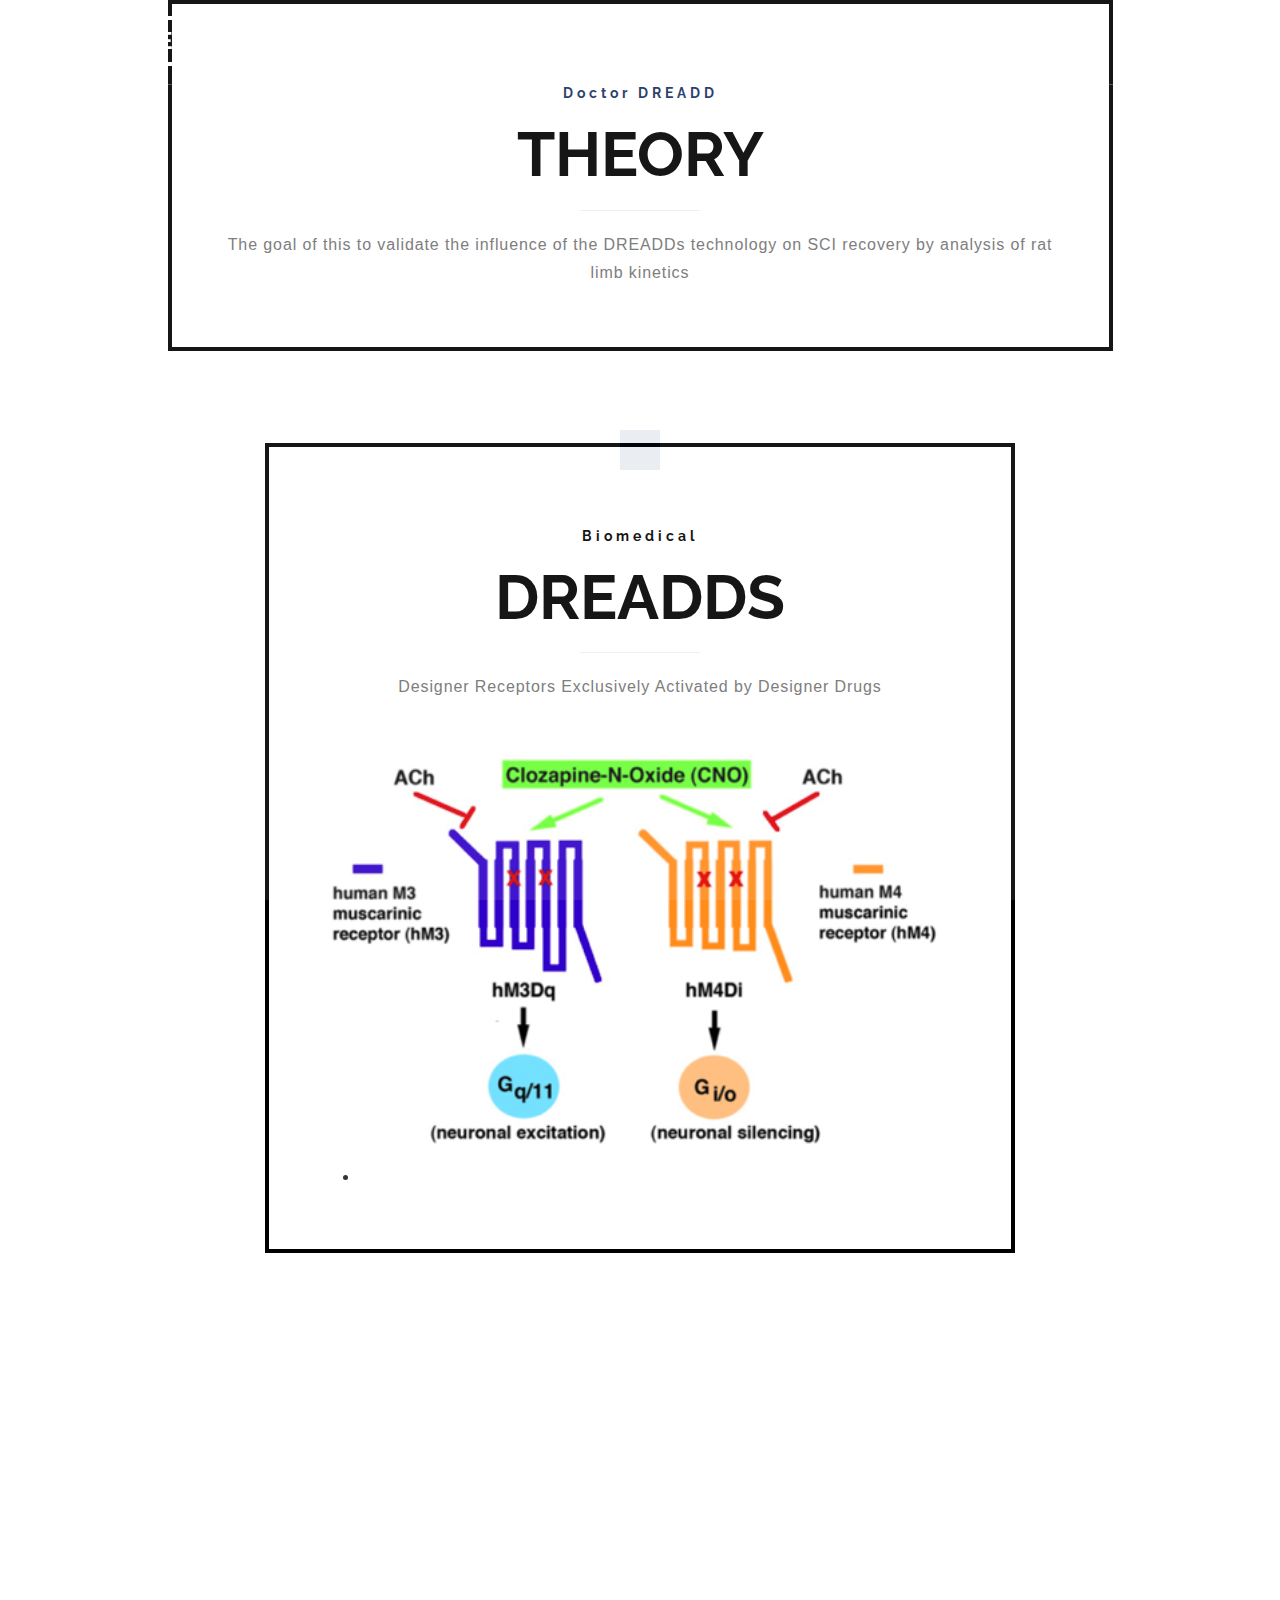
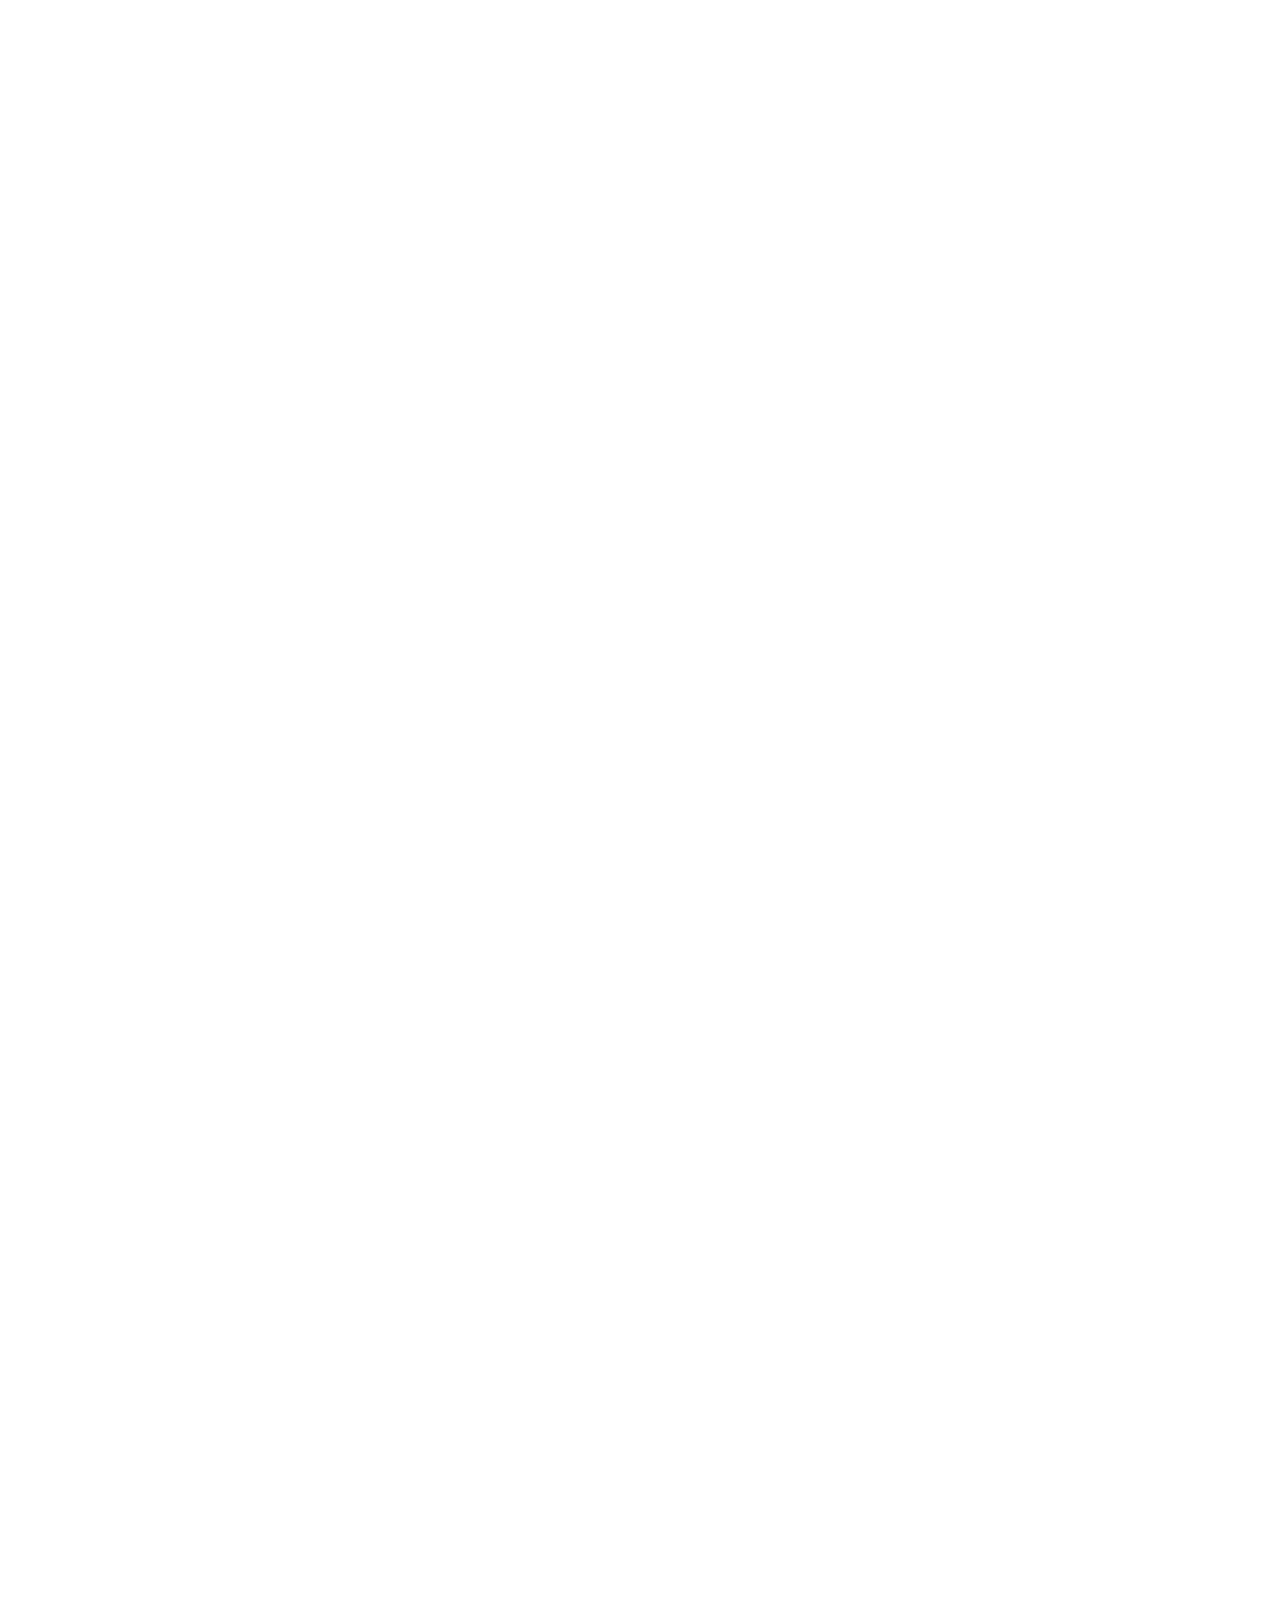
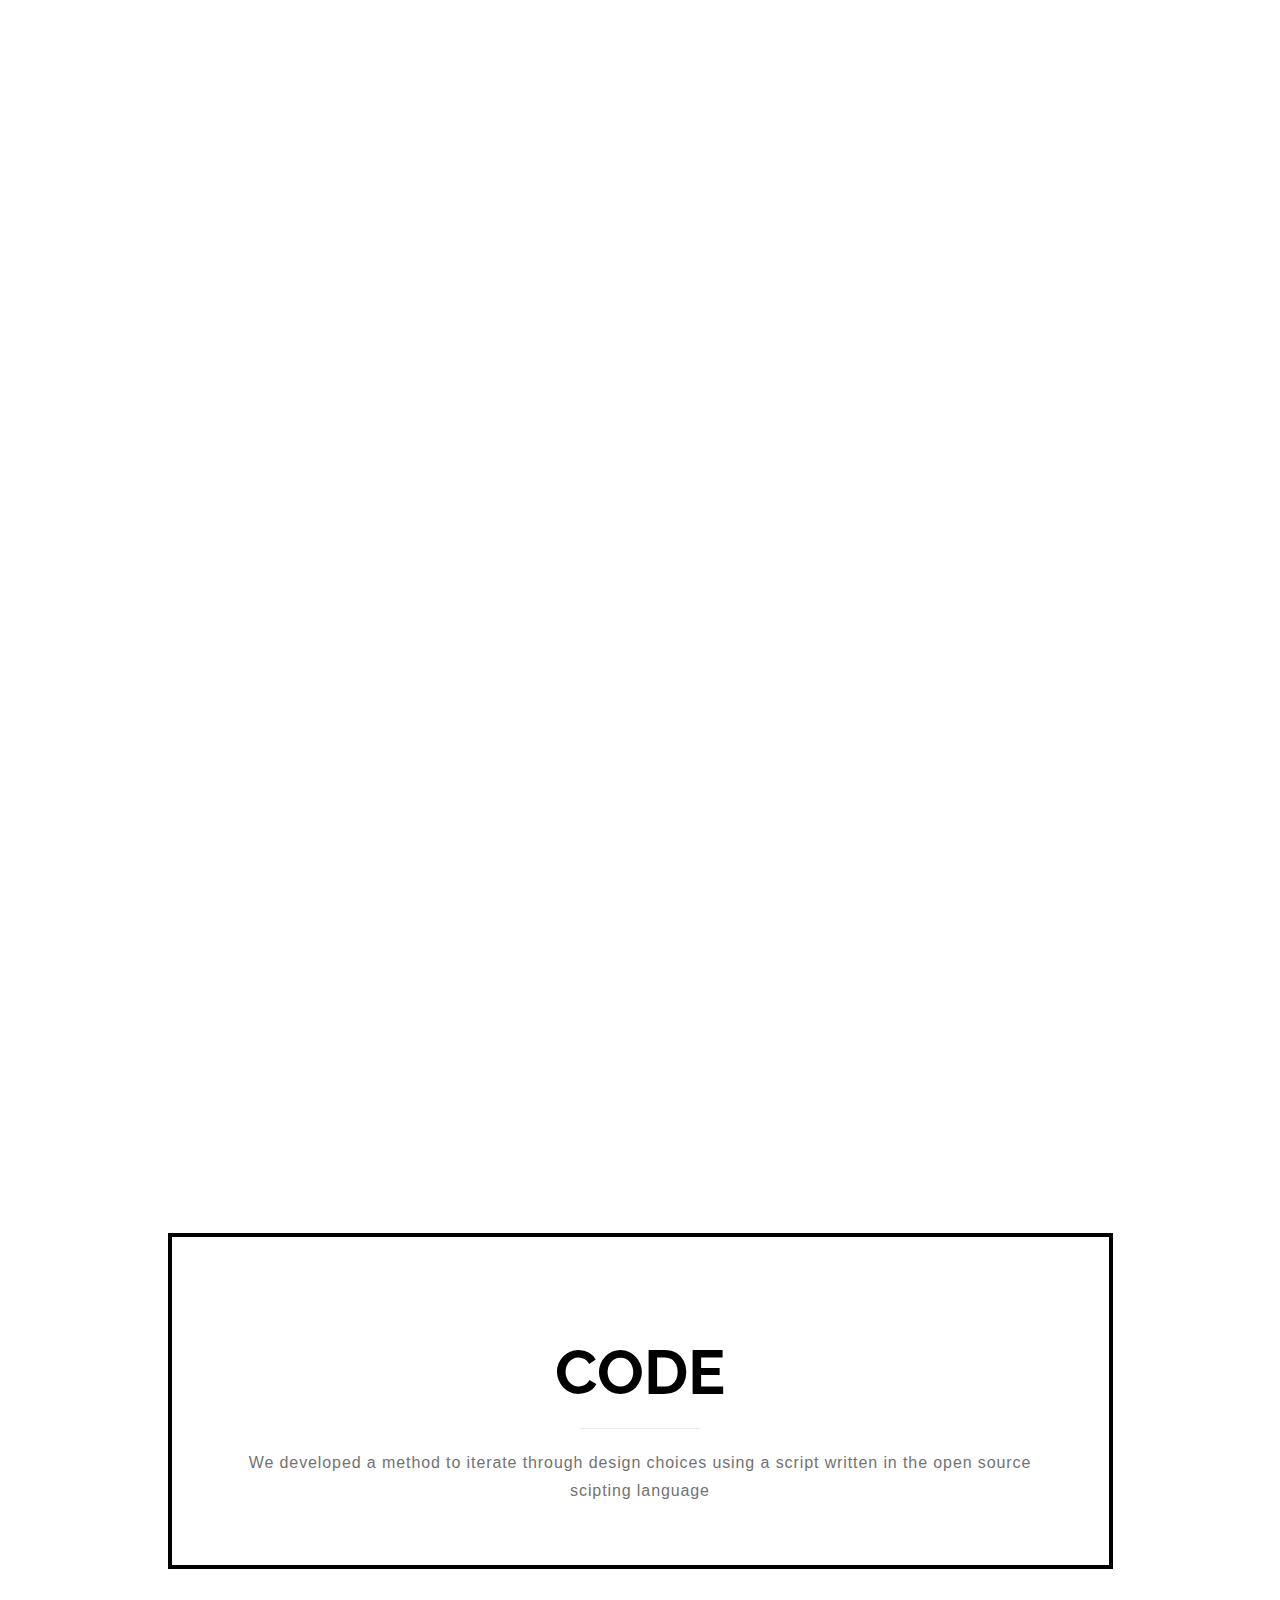
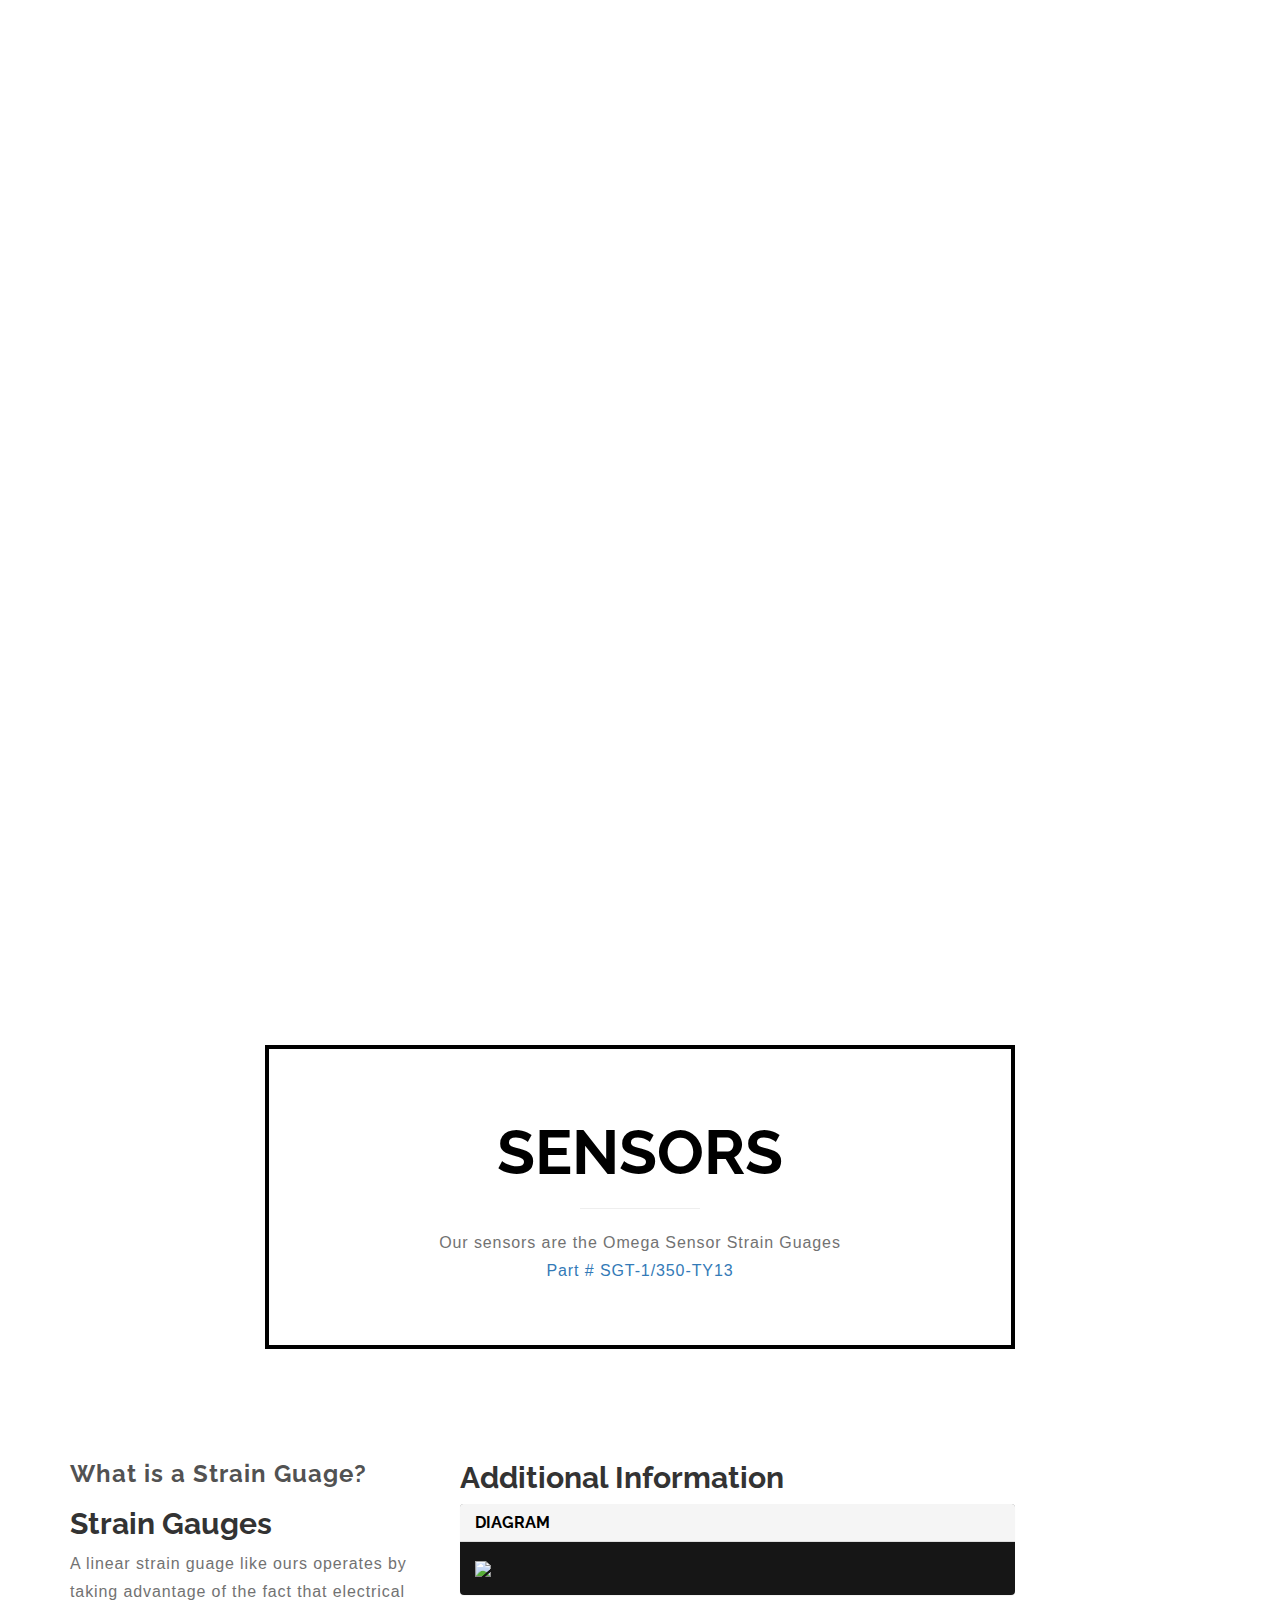
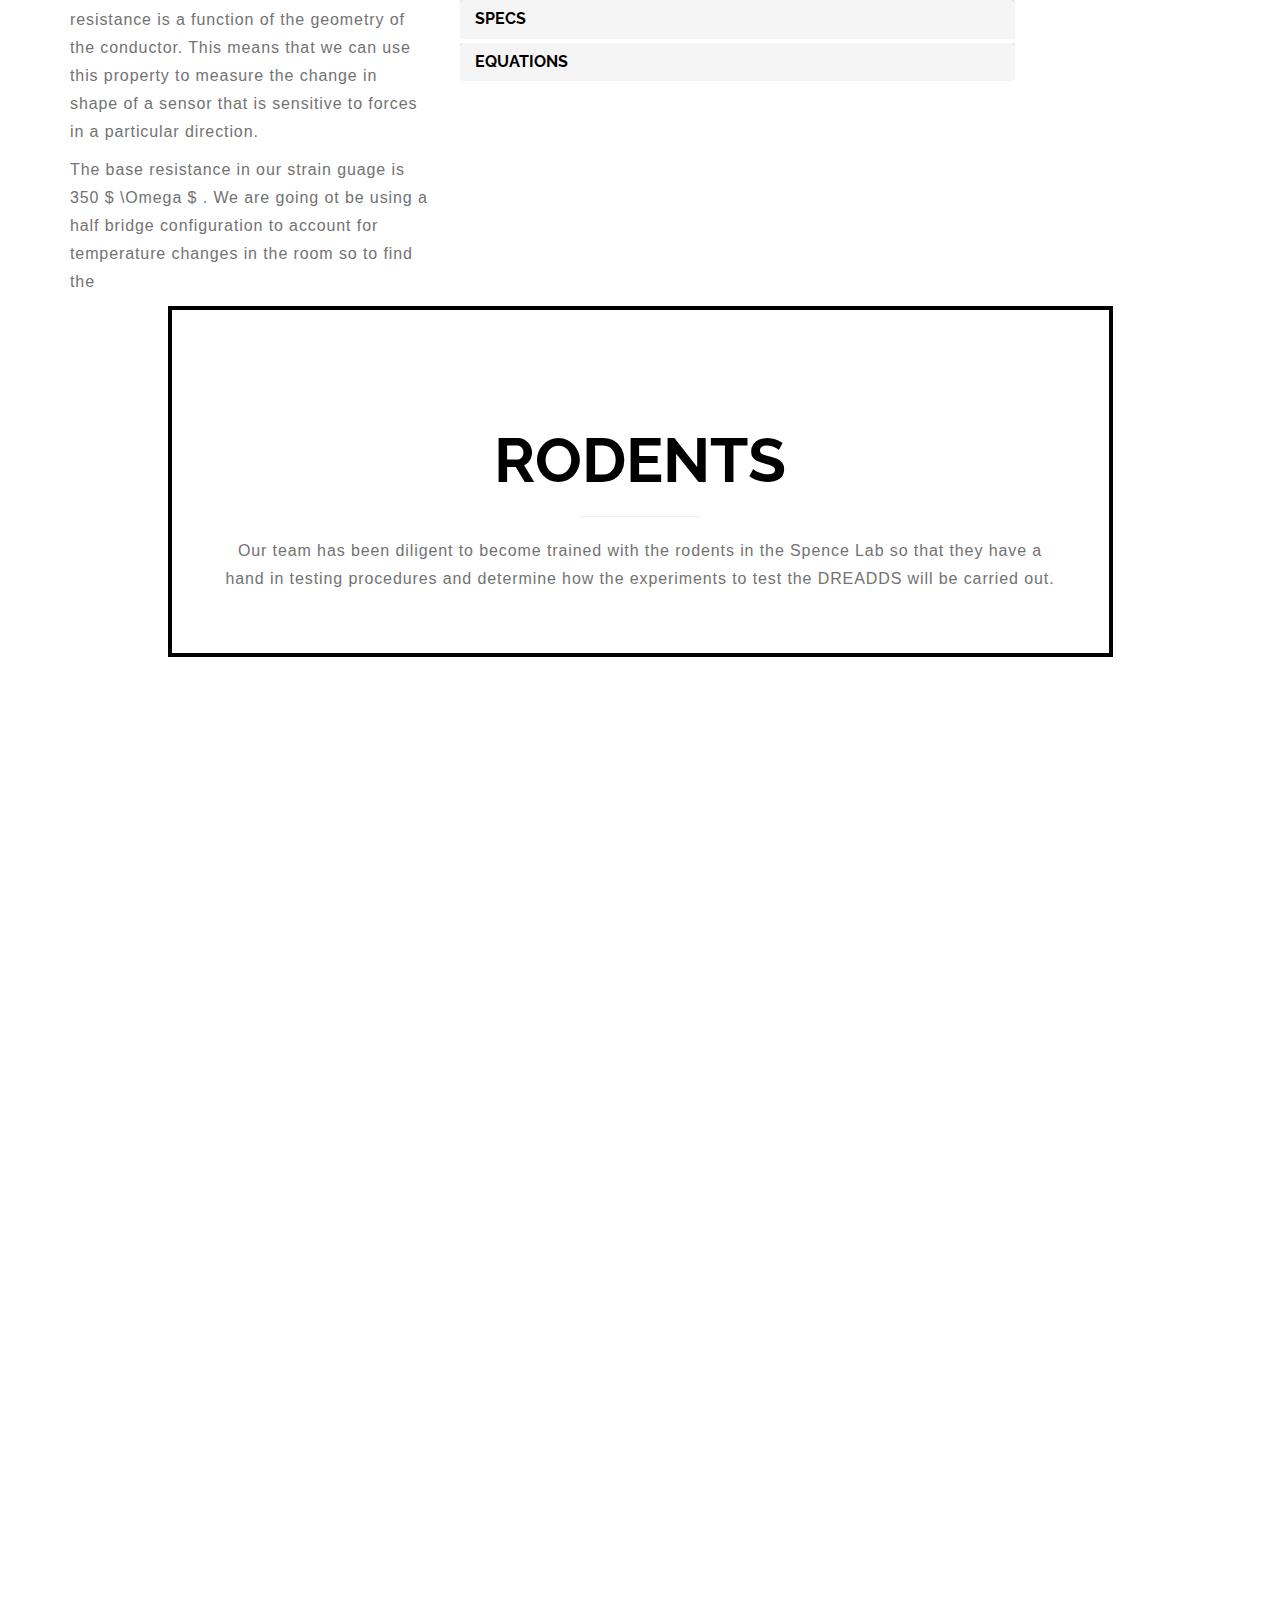
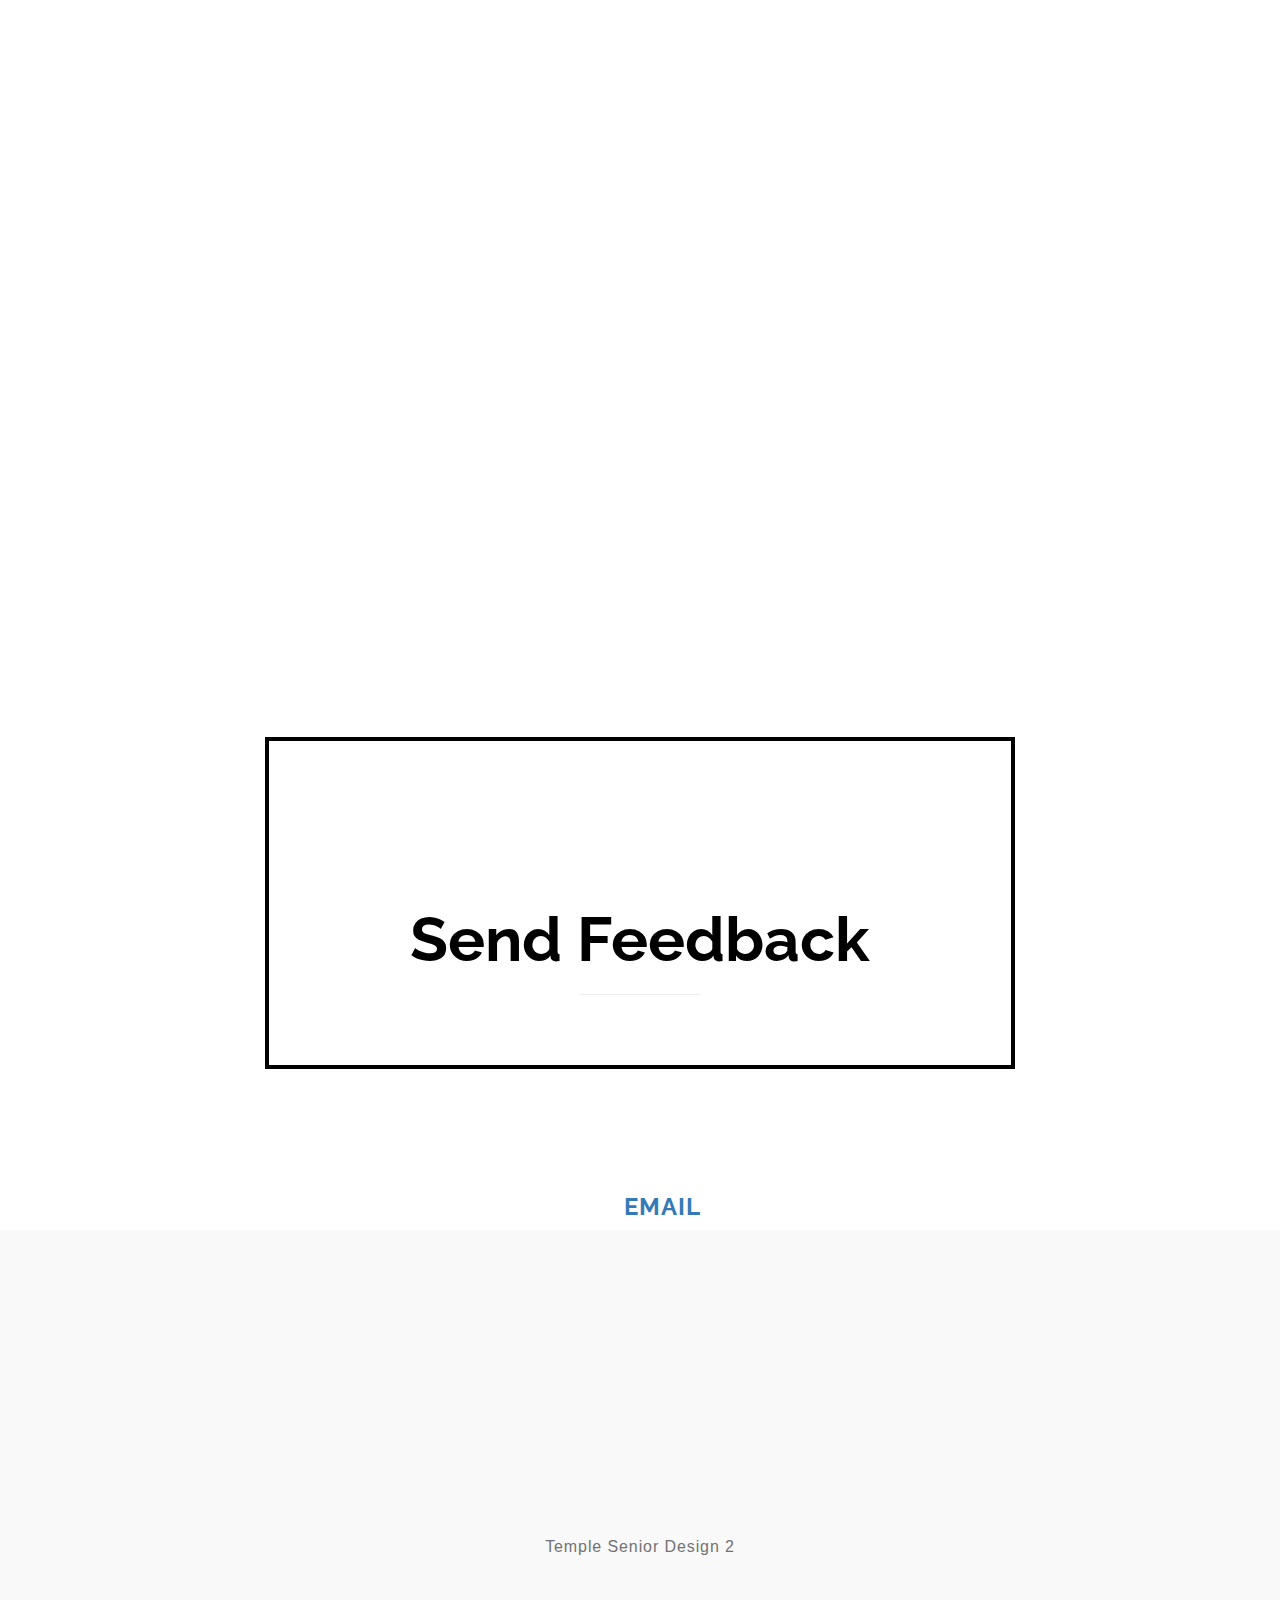
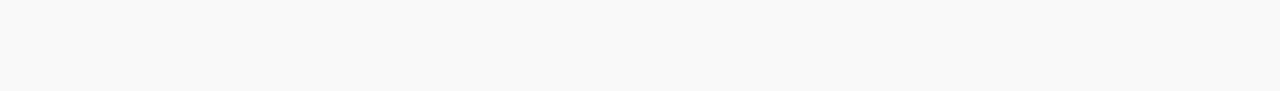
==== commit 1bffd421: "Filling out Sections" ====
--- a/index.html
+++ b/index.html
@@ -114,7 +114,7 @@
 						<h5 class="wow bounceIn">Doctor DREADD</h5>
 						<h1 class="heading">THEORY</h1>
 						<hr>
-						<p>support community-driven development programs worldwide by collaborating with local partners to design and implement sustainable engineering projects, while creating transformative experiences and responsible leaders.</p>
+						<p>The goal of this to validate the influence of the DREADDs technology on SCI recovery by analysis of rat limb kinetics </p>
 					</div>
 				</div>
 
@@ -128,7 +128,13 @@
 							<h5 class="wow bounceIn" style="color:#000">Biomedical</h5>
 							<h1 class="heading ">DREADDS</h1>
 							<hr>
-							<p class="">Our Chapter is currently fundraising to send our students on a second trip to Saccha, Peru to help the community there get access to fresh water.</p>
+							<p class="">Designer Receptors Exclusively Activated by Designer Drugs</p>
+							<img src="img/dreadds.png" />
+							<ul class="plan-list">
+								<li>
+
+								</li>
+							</ul>
 						</div>
 					</div>
 
@@ -137,34 +143,25 @@
 							<h5 class="wow bounceIn" style="color:#000">Biomedical</h5>
 							<h1 class="heading"> GAIT ANALYSIS</h1>
 							<hr>
-							<p>Our Chapter is currently fundraising to send our students on a second trip to Saccha, Peru to help the community there get access to fresh water.</p>
+							<p>One Can Test an animal's gait Kinematically and Kinetically. In the case of Kinematics the subject is analyzed with trackers and cameras to track the motion of joints and limbs to determine abnormalities. Kinetics measures quantitative forces exerted
+								by the limbs to determine if the subject is compensating while hiding their injury. </p>
 						</div>
 					</div>
 
 					<div class="col-md-offset-2 col-md-8 col-sm-offset-2 col-sm-8 wow fadeInUp">
 						<div class="section-title">
 							<h5 class="wow bounceIn" style="color:#000">Mechanical</h5>
-							<h1 class="heading ">INVOLVEMENT</h1>
+							<h1 class="heading ">FORCE PLATE</h1>
 							<hr>
-							<p class="">Our Chapter is currently fundraising to send our students on a second trip to Saccha, Peru to help the community there get access to fresh water.</p>
+							<p class="">A force plate is a piece of measurment equipment used in kinetic Gait analysis. It measures the force using sensors to directly measure force or by measuring displacements/strains to find the force that caused them. </p>
 						</div>
 					</div>
 					<div class="col-md-offset-2 col-md-8 col-sm-offset-2 col-sm-8 wow fadeInUp">
 						<div class="section-title">
 							<h5 class="wow bounceIn" style="color:#000">Mechanical</h5>
-							<h1 class="heading ">INVOLVEMENT</h1>
+							<h1 class="heading ">ABS PLASTIC</h1>
 							<hr>
-							<p class="">Our Chapter is currently fundraising to send our students on a second trip to Saccha, Peru to help the community there get access to fresh water.</p>
-						</div>
-					</div>
-
-
-					<div class="col-md-offset-2 col-md-8 col-sm-offset-2 col-sm-8 wow fadeInUp">
-						<div class="section-title">
-							<h5 class="wow bounceIn" style="color:#000">Mechancial</h5>
-							<h1 class="heading ">INVOLVEMENT</h1>
-							<hr>
-							<p class="">Our Chapter is currently fundraising to send our students on a second trip to Saccha, Peru to help the community there get access to fresh water.</p>
+							<p class="">Acrylonitrile butadiene styrene is a material that has the ability to be 3D printed using the Objex Printer on the 3rd Floor which is a ideal candiate for creating a Force Plate using 3D printing. </p>
 						</div>
 					</div>
 				</div>
@@ -201,7 +198,17 @@
 							See Derivation
 						</button>
 						<p id="derivation1">
-							Euler Bernoulli Beam Theory $$ EI \frac{d^{4}y}{dx^{4}} + \rho A \frac{d^2y}{dt^2} $$ Normal Mode solution $$ Y(x,t) = X(x)T(t) $$ $$ \frac{EI}{\rho A}\frac{d^{4}X}{dx^{4}}T(t) - \frac{d^2T}{dt^2}=0 $$ Solution for displacement is $$ X(x)= C_1 \cos{x\lambda}+C_2\sin{x\lambda}+C_3\cosh{x\lambda}+C_4\sinh{x\lambda}$$
+							Euler Bernoulli Beam Theory $$ EI \frac{d^{4}y}{dx^{4}} + \rho A \frac{d^2y}{dt^2} $$ Normal Mode solution $$ Y(x,t) = X(x)T(t) $$ $$ \frac{EI}{\rho A}\frac{d^{4}X}{dx^{4}}T(t) - \frac{d^2T}{dt^2}=0 $$ Solution for displacement is $$ X(x)= C_1 \cos{(x\lambda)}+C_2\sin{(x\lambda)}+C_3\cosh{(x\lambda)}+C_4\sinh{(x\lambda)}$$
+							Where $$ \lambda = (\frac{\rho A}{EI}\omega^2)^{\frac{1}{4}} $$ Initial Conditions<br /> At x = 0 : $y=0 \& \frac{dy}{dx}=0$ <br /> At x = L : $\frac{d^2y}{dx^2}=0 \& \frac{d^3y}{d^x}=0$<br /> This proves: $$ C_2=-C_4 \& C_1 =-C_3$$ Solving
+							for C_1 and C_2 we find: $$ \cos{(\beta L)}cosh{(\beta L)}=-1 $$ The roots of the equation are: $$ \beta_n L = \frac{(2n-1)\pi}{2} $$ The equation for time is : $$ T(t)=b_1 \sin{((\beta_{n}^{2}\sqrt{\frac{EI}{\rho A}})t)}+b_2\cos{(\beta_{n}^{2}\sqrt{\frac{EI}{\rho
+							A}})t)} $$ Therefore the Frequency in rad/s is: $$ \omega_n = \frac{\beta_n^2}{L^2}\sqrt{\frac{EI}{\rho A}}$$ In Hertz, the natural frequency is: $$ f_n = \frac{\omega_n}{2\pi}=\frac{\beta_n^2}{2\pi L^2}\sqrt{\frac{EI}{\rho A}}$$ Where the 1st
+							mode is approximately $ 0.5\sqrt{\frac{EI}{\rho A}}= \frac{0.5}{\sqrt{y_o}} $
+
+
+
+
+
+
 						</p>
 					</div>
 				</div>
@@ -212,9 +219,27 @@
 						<div class="plan-price">
 							<h1 class="plan-price-title">Strain and Stress</h1>
 						</div>
+						<p>
+							$$ \sigma = \frac{M_zc}{I_x}$$ $$ \epsilon = \frac{\sigma}{E}$$
+						</p>
 						<button class="plan-button" id="button2">See Derivation</button>
 						<p id="derivation2">
-							Test
+							Calculate the couple moment at the end of the beam. $$ M = FL$$ We also know that the beam strains linearly in the axial direction if it is in the Elastic Region of stress $$ \epsilon_x = \frac{y}{c}\epsilon_{max} $$ If our Material is homogoneous then
+							the youngs Modulus is constant throughout. $$ E\epsilon_x = \frac{y}{c}E\epsilon_{max} = \sigma_x= \frac{y}{c}\sigma_{max}$$ If we are looking at a differential beam element a distance from the neutral axis $$ dM = ydF$$ Integrating on both sides
+							$$ M_z = \int_A ydF = \int_A y(\sigma_xdA)=y(\frac{y}{c}\sigma_{max})dA$$ $$ M_z = \frac{\sigma_{max}}{c}\int_A y^2dA=\frac{I_z \sigma_{max}}{c}$$ $$ \therefore \sigma_{max}=\frac{cM_z}{I_x} $$
+							<ul id="derivation2" class="plan-list">
+								<li>
+									Shear Force is negligible
+								</li>
+								<li>
+									Material is isotropic
+								</li>
+								<li>
+									Material is within the Elastic Region
+								</li>
+							</ul>
+
+
 						</p>
 					</div>
 				</div>
@@ -222,16 +247,20 @@
 
 			<div class="col-md-offset-2 col-md-8 col-md-offset-2 col-sm-8 wow fadeInUp" data-wow-delay="0.9s">
 				<div class="section-title">
-					<h2 class="plan-title">Displacement</h2>
+					<h2 class="plan-title">Preventing Gait Disruption</h2>
 					<div class="plan-price">
-						<h1 class="plan-price-title">No amount is too little</h1>
-					</div>
+						<h1 class="plan-price-title">Displacement</h1>
+					</div>
+					<p>
+						$$ y_{max}= \frac{FL^3}{3EI} $$
+					</p>
 					<button class="plan-button" id="button3">
 						See Derivation
 					</button>
 					<p id="derivation3">
-
-
+						Assuming the load is a point load at the beginning of the beam and that it will provide a small deflection $$ \frac{d^2y}{d^2x}= \frac{M(x)}{EI} $$ We then integrate to find the change in the defleciton over the length of the beam $$ EI \frac{dy}{dx}=
+						\int_0^x -M(x)dx +C_1 $$ $$ \frac{dy}{dx}= \theta $$ $\theta=0$ at x=L so: $$ EI\frac{dy}{dx}=\int_0^x -\frac{Px^2}{2} + \frac{PL^2}{2} dx$$ Integrating again $$ EIy= -\frac{Px^3}{6} + \frac{PL^2}{2} + C_2 $$ At x = L the y = 0 so: $$ EIy= -\frac{Px^3}{6}
+						+ \frac{PL^2x}{2} - \frac{PL^3}{3} $$ Evaluated at x = L : $$ y_{max}= \frac{FL^3}{3EI} $$
 					</p>
 				</div>
 			</div>
@@ -367,7 +396,7 @@
 				</div>
 
 				<div class="col-md-6 col-sm-12">
-					<h2 class="mobile-top">WHY JOIN US?</h2>
+					<h2 class="mobile-top">Additional Information</h2>
 					<div class="panel-group" id="accordion" role="tablist" aria-multiselectable="true">
 
 						<div class="panel panel-default">
@@ -395,9 +424,9 @@
 							</h4>
 							</div>
 							<div id="collapseTwo" class="panel-collapse collapse" role="tabpanel" aria-labelledby="headingTwo">
-								<div class="panel-body">
+								<div class="panel-body" style="background-color:#ffffff">
 									<center>
-										<table style="background-color:#fff">
+										<table>
 											<tbody>
 												<tr>
 													<th>
@@ -432,23 +461,33 @@
 											</tbody>
 										</table>
 									</center>
-
 								</div>
 							</div>
 						</div>
-
 						<div class="panel panel-default">
 							<div class="panel-heading" role="tab" id="headingThree">
 								<h4 class="panel-title" style="color:#000">
-								<a role="button" data-toggle="collapse" data-parent="#accordion" href="#collapseThree" aria-expanded="true" aria-controls="collapseThree">
-									Altruism
-								</a>
-							</h4>
+											<a role="button" data-toggle="collapse" data-parent="#accordion" href="#collapseThree" aria-expanded="true" aria-controls="collapseThree">
+												EQUATIONS
+											</a>
+										</h4>
 							</div>
 							<div id="collapseThree" class="panel-collapse collapse" role="tabpanel" aria-labelledby="headingThree">
-								<div class="panel-body">
-									<p>While you are here at Temple you will want to look back at the impact that you made and say that you improved peoples lives. This is something we do year after year. Imagine saying, 'When I was in college I helped Save A Life/Empower a Child/Restore
-										a Community.'</p>
+								<div class="panel-body" style="background-color:#ffffff">
+									<ul class="plan-list">
+										<li>
+											GF = Gage Factor<br /> L = Length of spring blade<br /> t = Thickness of spring blade
+										</li>
+										<li>
+											$$ V_r=[\frac{V_{OUT}}{V_{IN}}_{strained}-\frac{V_{OUT}}{V_{IN}}_{unstrained}] $$
+										</li>
+										<li>
+											$$ \epsilon = \frac{-2V_r}{GF}(1+\frac{R_l}{R_g}) $$
+										</li>
+										<li>
+											$$ F = \frac{4IE\epsilon}{Lt} $$
+										</li>
+									</ul>
 								</div>
 							</div>
 						</div>
@@ -473,58 +512,88 @@
 						<h5 class="wow bounceIn">Testing</h5>
 						<h1 class="heading">RODENTS</h1>
 						<hr>
-						<p>EWB's Eboard strives to empower their members with challanges to succeed and learn from the projects and challanges that we must overcome throughout the year. Elections are held every Spring and several positions are always available.</p>
-					</div>
-				</div>
-
-				<div class="col-md-4 col-sm-6 wow fadeInUp" data-wow-delay="0.3s">
-					<div class="team-wrapper">
-						<img src="images/team1.jpg" class="img-responsive" alt="team img">
-						<div class="team-des">
-							<h4>Brandon Segal</h4>
-							<h3>President</h3>
-							<ul class="social-icon">
-								<li>
-									<a href="https://www.linkedin.com/in/brandonsegal/" class="fa fa-linkedin wow fadeIn" data-wow-delay="0.3s" target="_blank"></a>
-								</li>
-								<li>
-									<a href="https://www.instagram.com/brandonsegal1108/?hl=en" class="fa fa-instagram wow fadeIn" data-wow-delay="0.6s" target="_blank"></a>
-								</li>
-							</ul>
-						</div>
-					</div>
-				</div>
-
-				<div class="col-md-4 col-sm-6 wow fadeInUp" data-wow-delay=".6s">
-					<div class="team-wrapper">
-						<img src="images/team2.JPG" class="img-responsive" alt="team img">
-						<div class="team-des">
-							<h4>Zachary Klee</h4>
-							<h3>International Project Lead</h3>
-							<ul class="social-icon">
-								<li>
-									<a href="https://www.instagram.com/wizkleefa/?hl=en" class="fa fa-instagram wow fadeIn" data-wow-delay="0.3s" target="_blank"></a>
-								</li>
-								<li>
-									<a href="https://www.linkedin.com/in/zachary-klee-012797bb/" class="fa fa-linkedin wow fadeIn" data-wow-delay="0.6s" target="_blank"></a>
-								</li>
-							</ul>
-						</div>
-					</div>
-				</div>
-
-				<div class="col-md-4 col-sm-6 wow fadeInUp" data-wow-delay=".9s">
-					<div class="team-wrapper">
-						<img src="images/team3.jpg" class="img-responsive" alt="team img">
-						<div class="team-des">
-							<h4>Kenneth Rentz</h4>
-							<h3>Vice President</h3>
-							<ul class="social-icon">
-								<li>
-									<a href="https://www.linkedin.com/in/kenny-rentz-b4555aa6/" class="fa fa-linkedin wow fadeIn" data-wow-delay="0.3s" target="_blank"></a>
-								</li>
-							</ul>
-						</div>
+						<p>Our team has been diligent to become trained with the rodents in the Spence Lab so that they have a hand in testing procedures and determine how the experiments to test the DREADDS will be carried out.</p>
+					</div>
+				</div>
+
+				<div class="col-md-offset-2 col-md-8 col-sm-offset-2 col-sm-8 wow fadeInUp">
+					<div class="section-title">
+						<h5 class="wow bounceIn" style="color:#000">RATS</h5>
+						<h1 class="heading ">Measurements</h1>
+						<hr>
+						<ul class="plan-list">
+							<li>
+								Weight : $ 250g \pm 10g $
+							</li>
+							<li>
+								Age: 6 months
+							</li>
+							<li>
+								Length (Nose-Posterior): $ 150mm \pm 10mm $
+							</li>
+						</ul>
+					</div>
+				</div>
+
+				<div class="col-md-offset-2 col-md-8 col-sm-offset-2 col-sm-8 wow fadeInUp">
+					<div class="section-title">
+						<h5 class="wow bounceIn" style="color:#000">RATS</h5>
+						<h1 class="heading ">Testing</h1>
+						<hr>
+						<ul class="plan-list">
+							<li>
+								Control Group: Hemisection performed week of February 19th 2017
+							</li>
+							<li>
+								Test Group : Will have excititory DREADDS administered, TBD <br /> Excititory DREADD : pAAV-hSyn-HA-hM4D(Gi)-mCherry (Plasmid #50475)
+							</li>
+						</ul>
+					</div>
+				</div>
+
+				<div class="col-md-offset-2 col-md-8 col-sm-offset-2 col-sm-8 wow fadeInUp">
+					<div class="section-title">
+						<h5 class="wow bounceIn" style="color:#000">COURSE</h5>
+						<h1 class="heading ">Testing</h1>
+						<hr>
+						<p>
+							Force Plate Dimensions
+						</p>
+						<ul class="plan-list">
+							<li>
+								Length of Spring Blade : 20 mm
+							</li>
+							<li>
+								Width of Spring Blade : 20mm
+							</li>
+							<li>
+								Thickness of Spring Blade: 5 mm
+							</li>
+							<li>
+								Width of Running Surface: 102 mm
+							</li>
+							<li>
+								Length of Running Surface: 204 mm
+							</li>
+						</ul>
+						<p>
+							Course Dimensions
+						</p>
+						<ul class="plan-list">
+
+							<li>
+								Total Length: 1000 mm
+							</li>
+							<li>
+								Preceding length : 296 mm
+							</li>
+							<li>
+								Aft Length: 500mm
+							</li>
+							<li>
+								Width of Corridor : 104 mm
+							</li>
+						</ul>
 					</div>
 				</div>
 
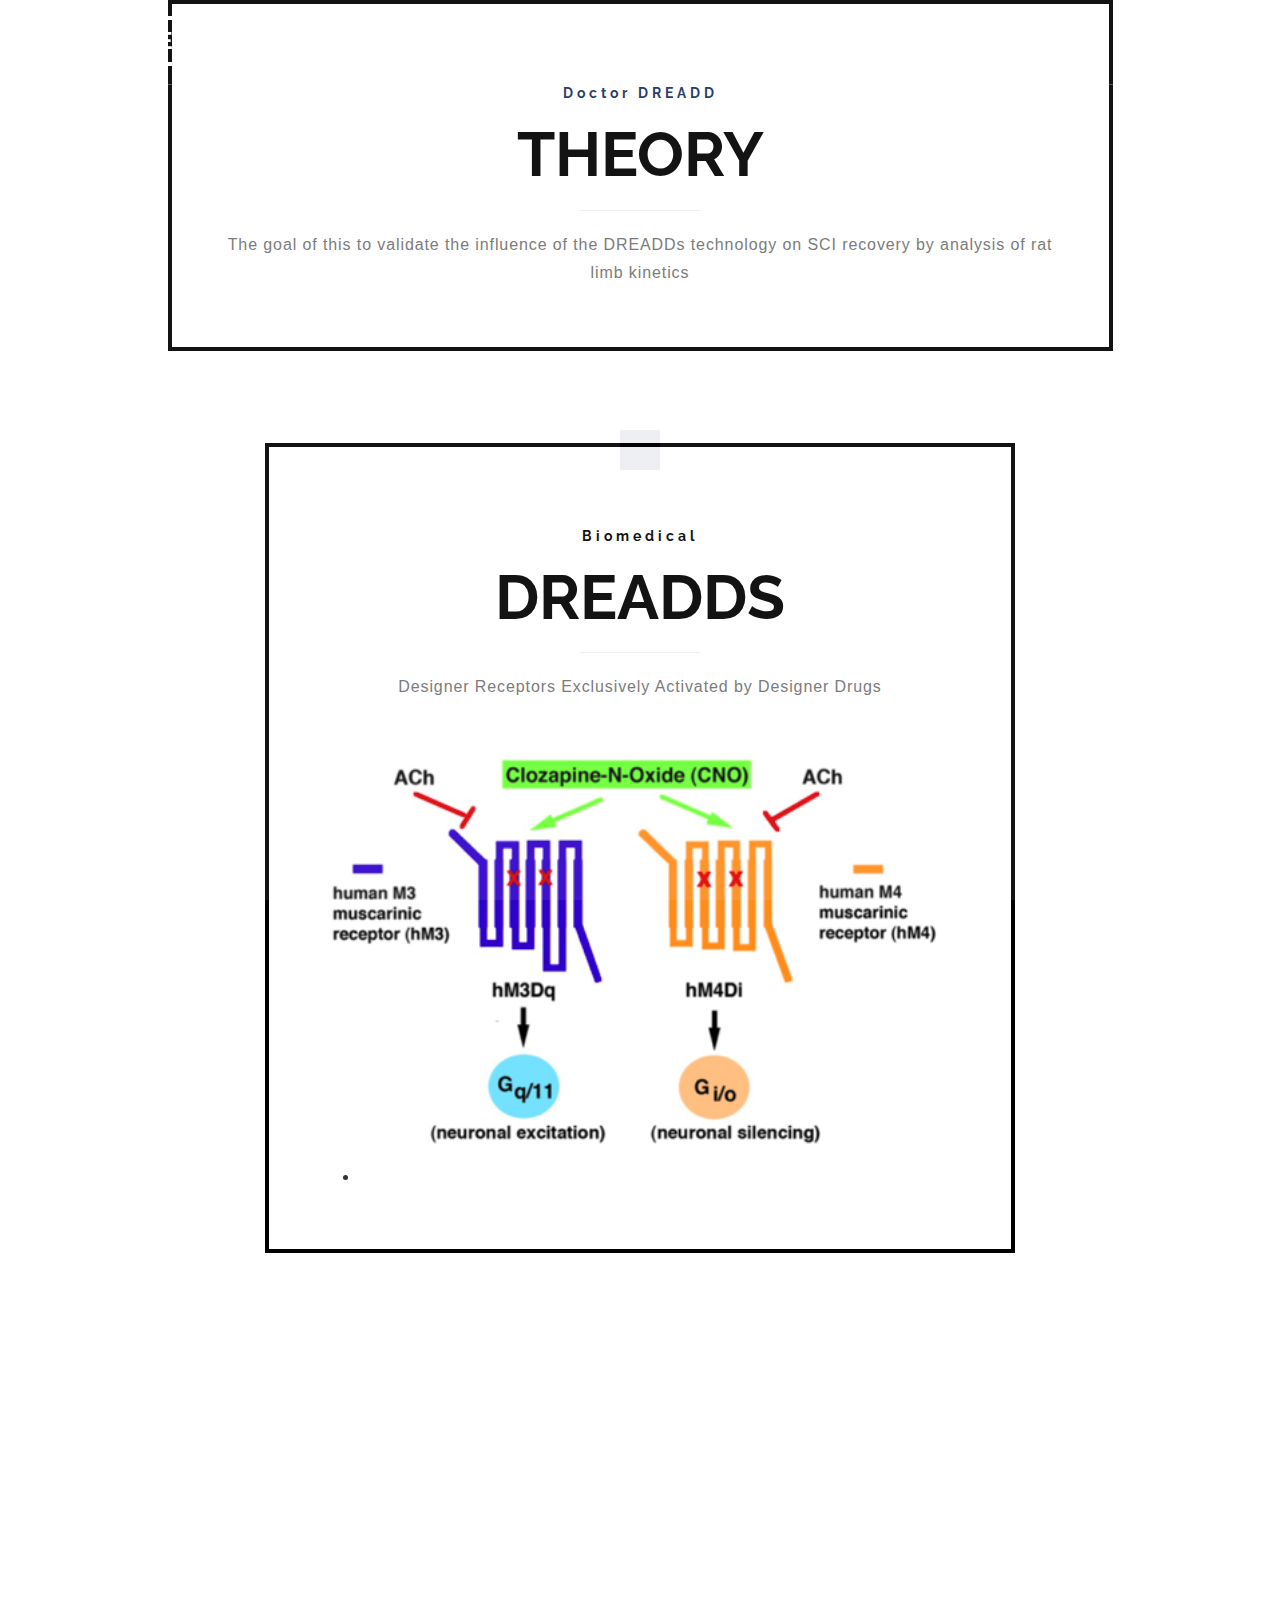
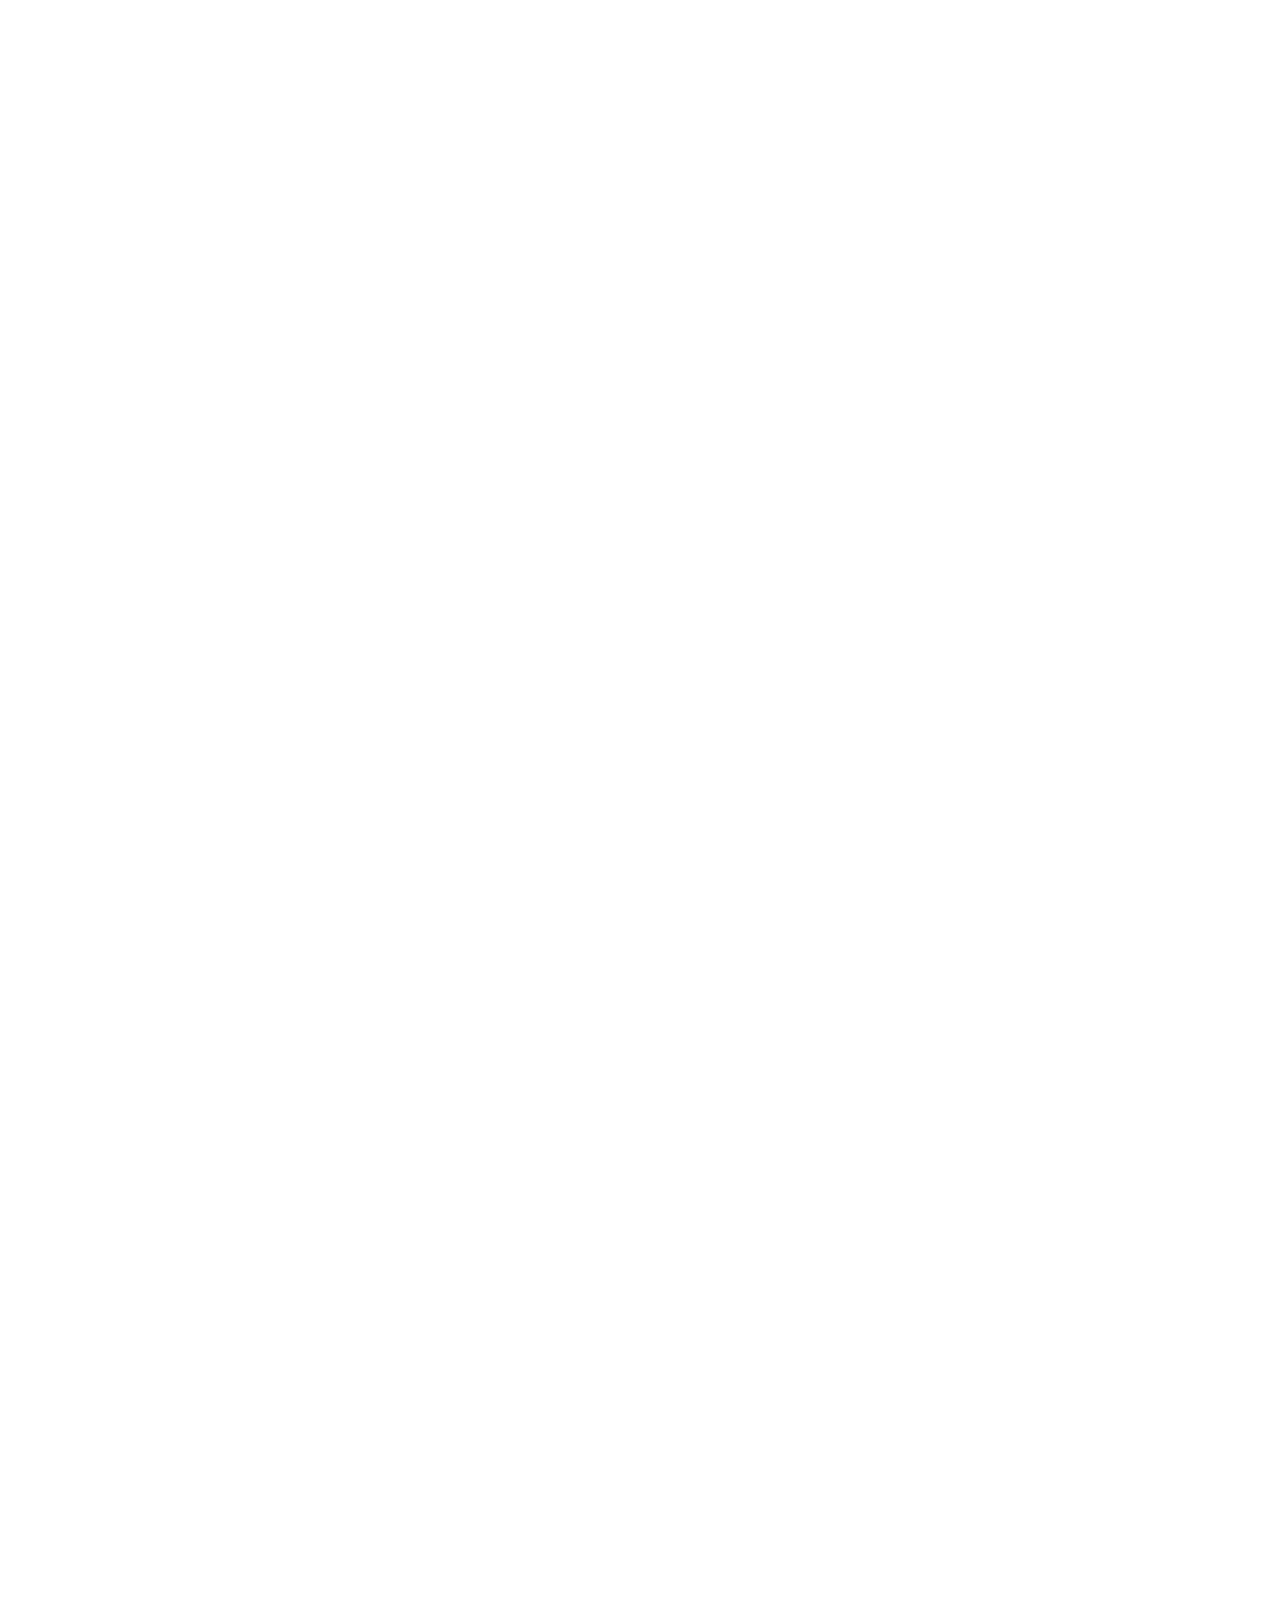
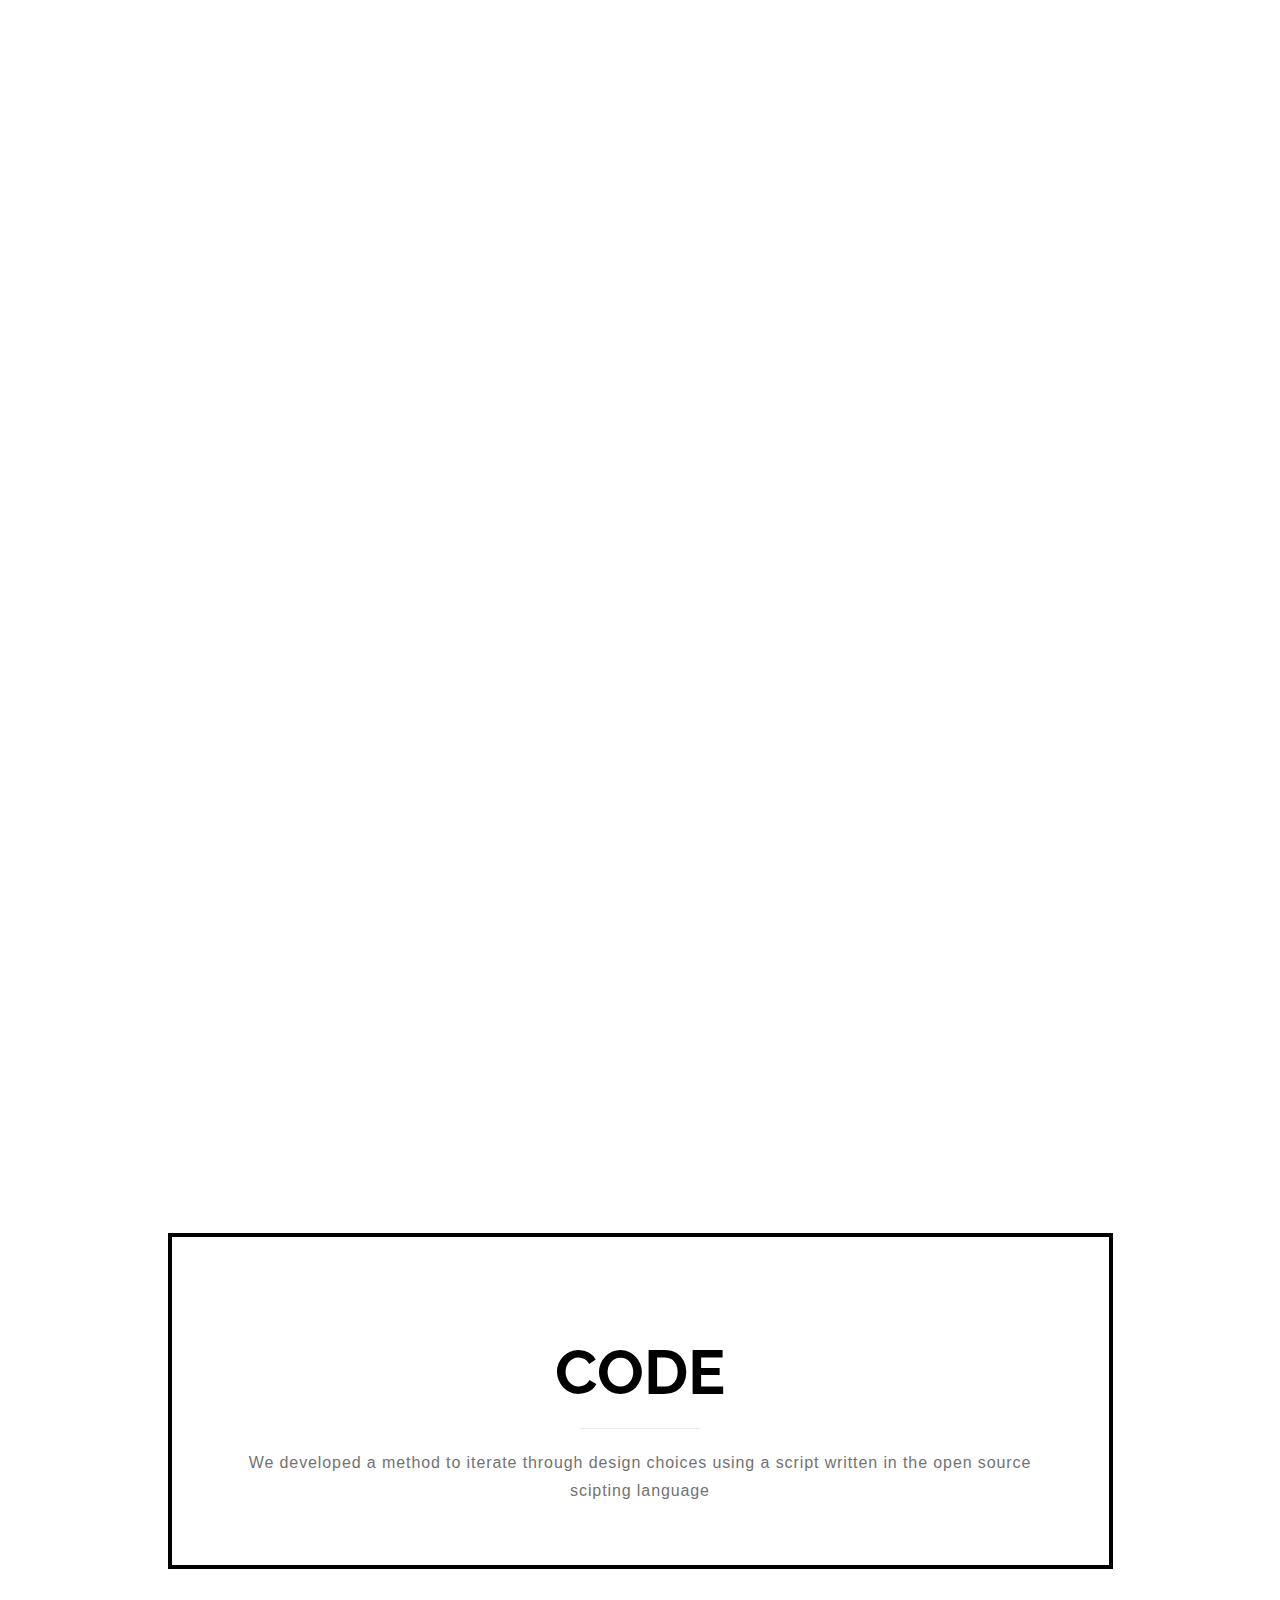
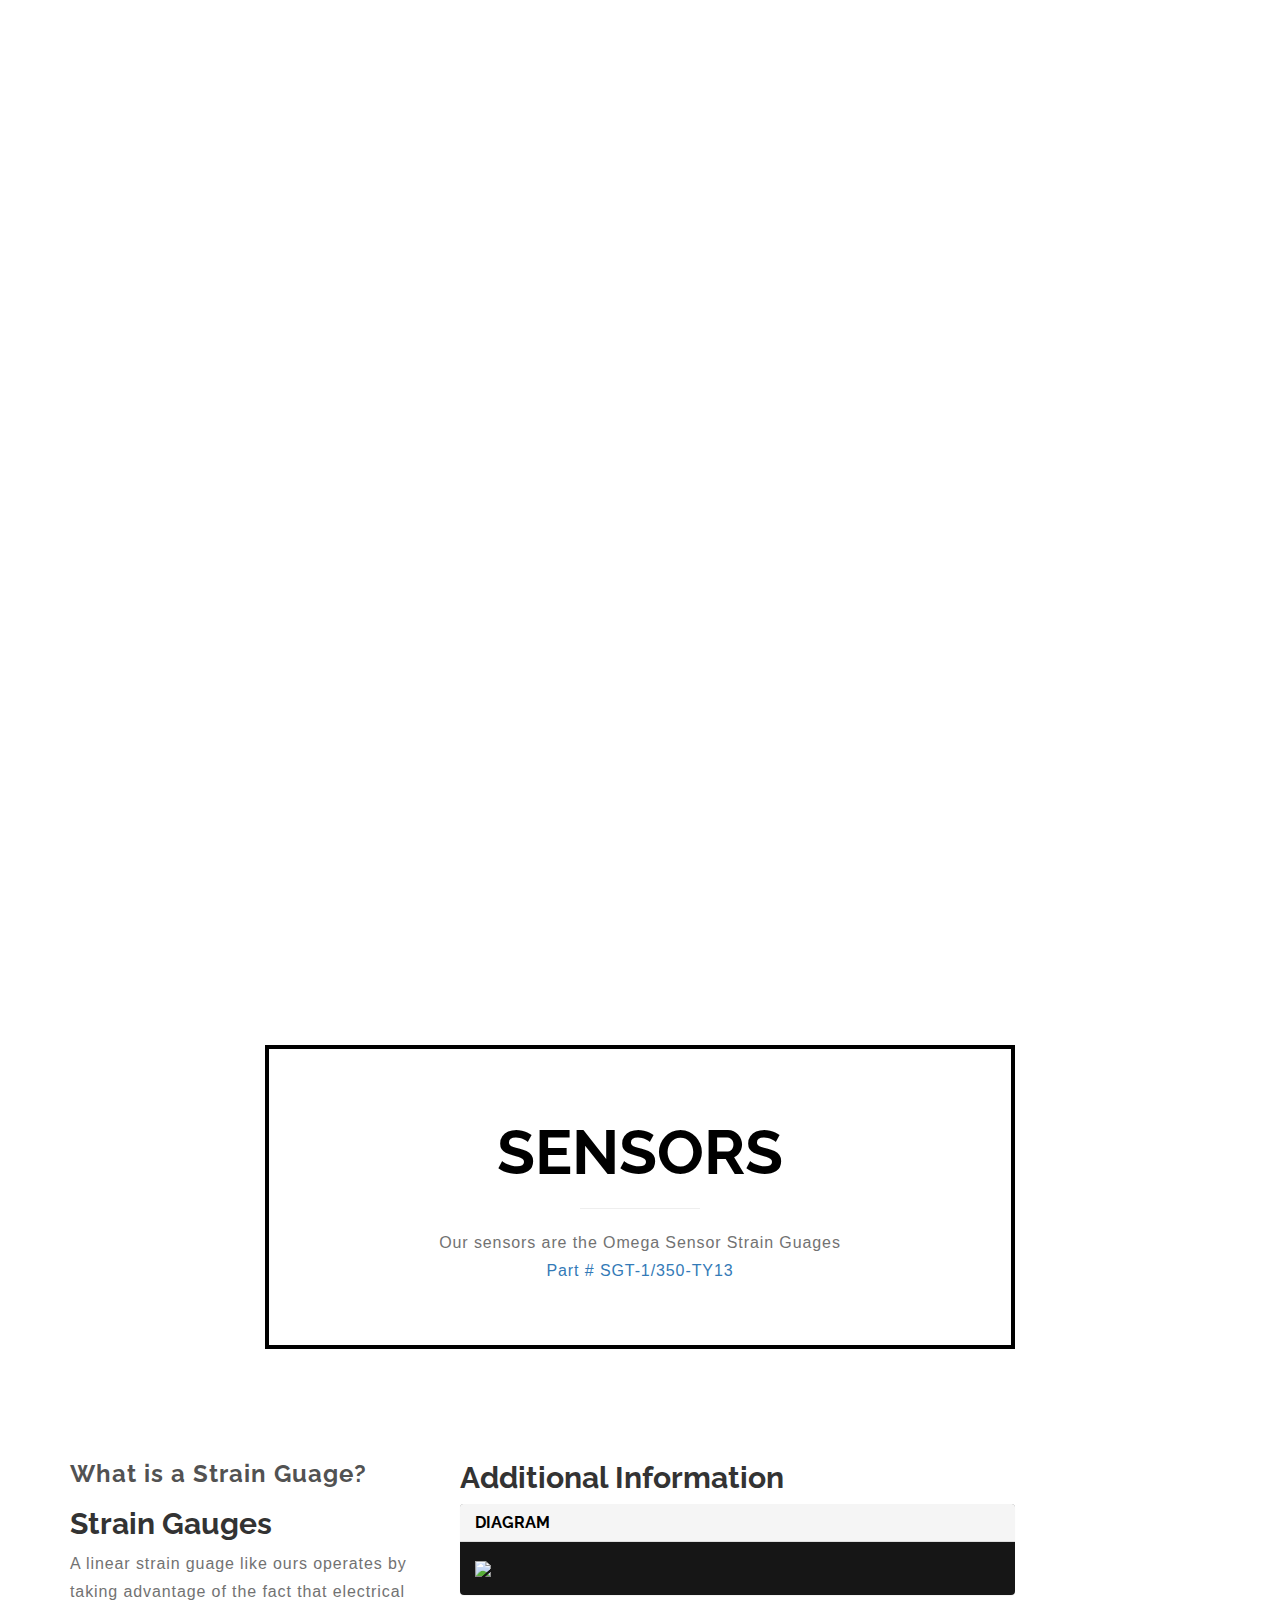
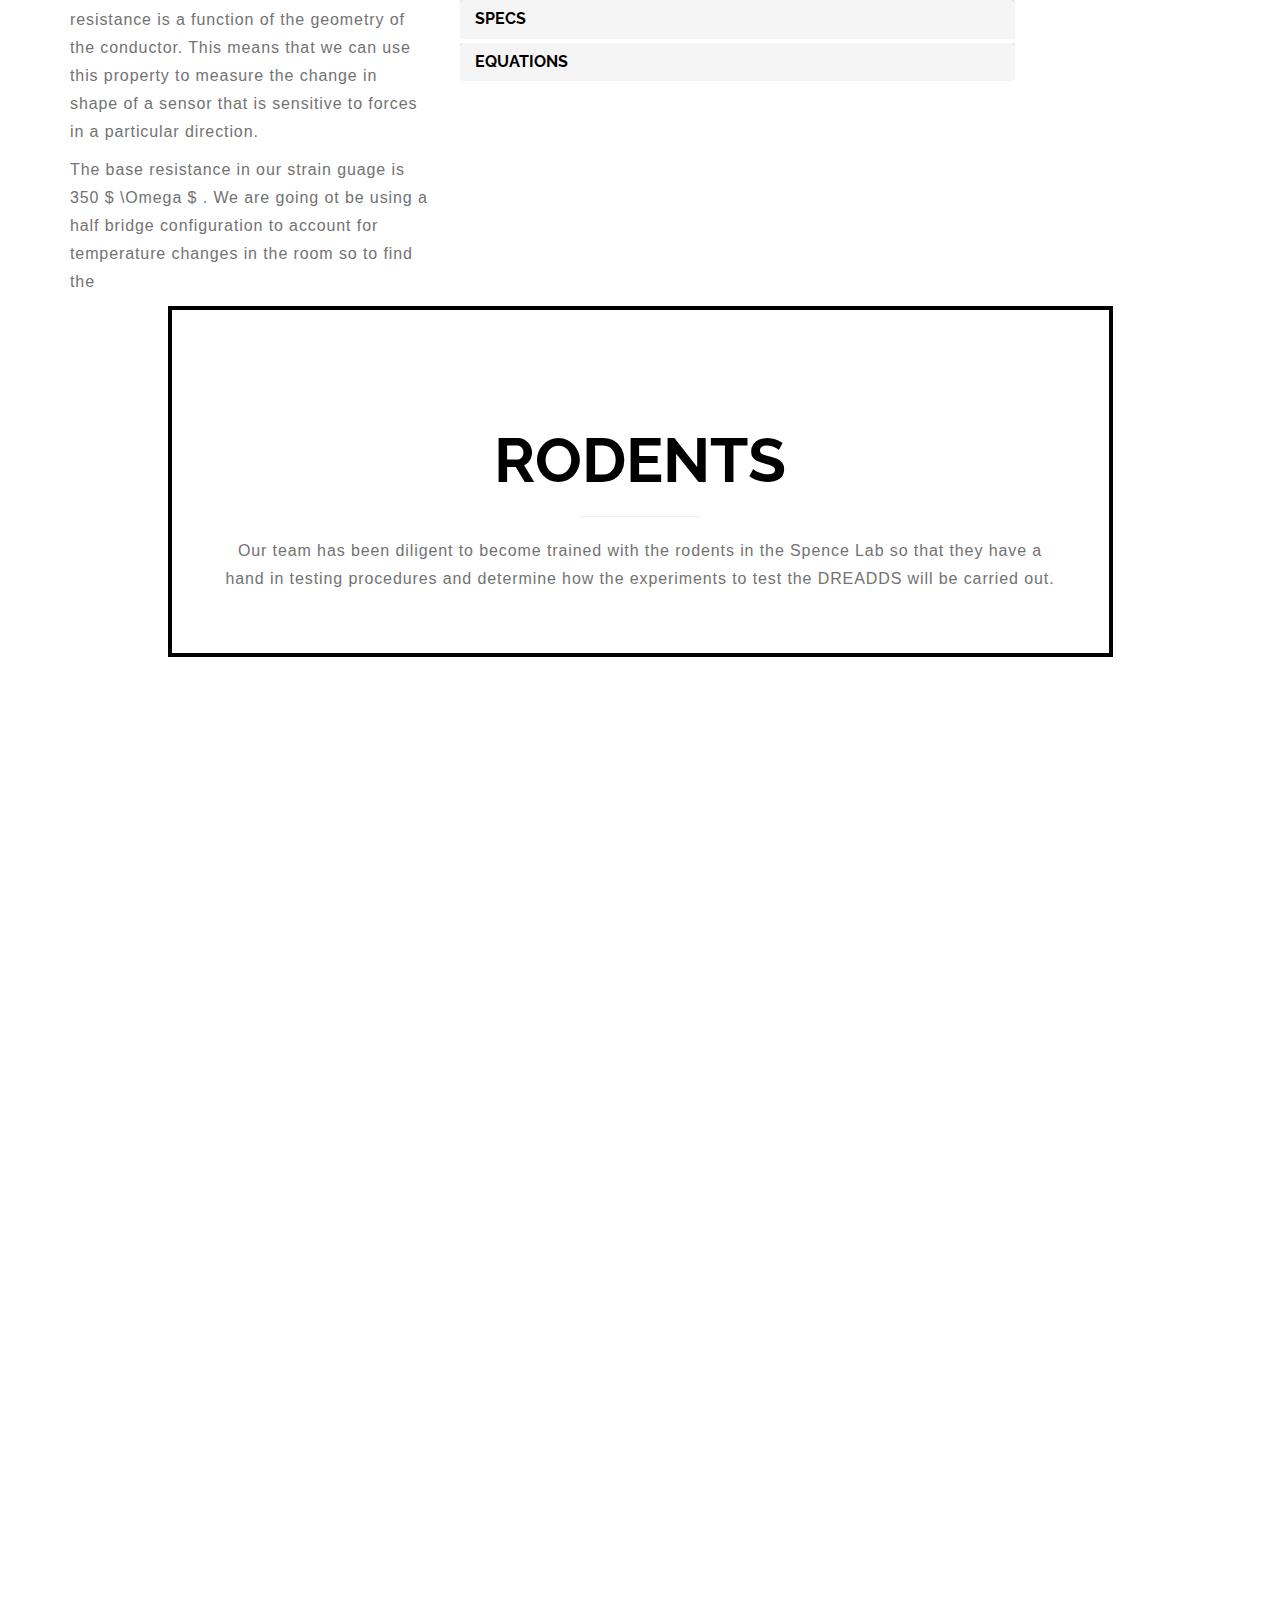
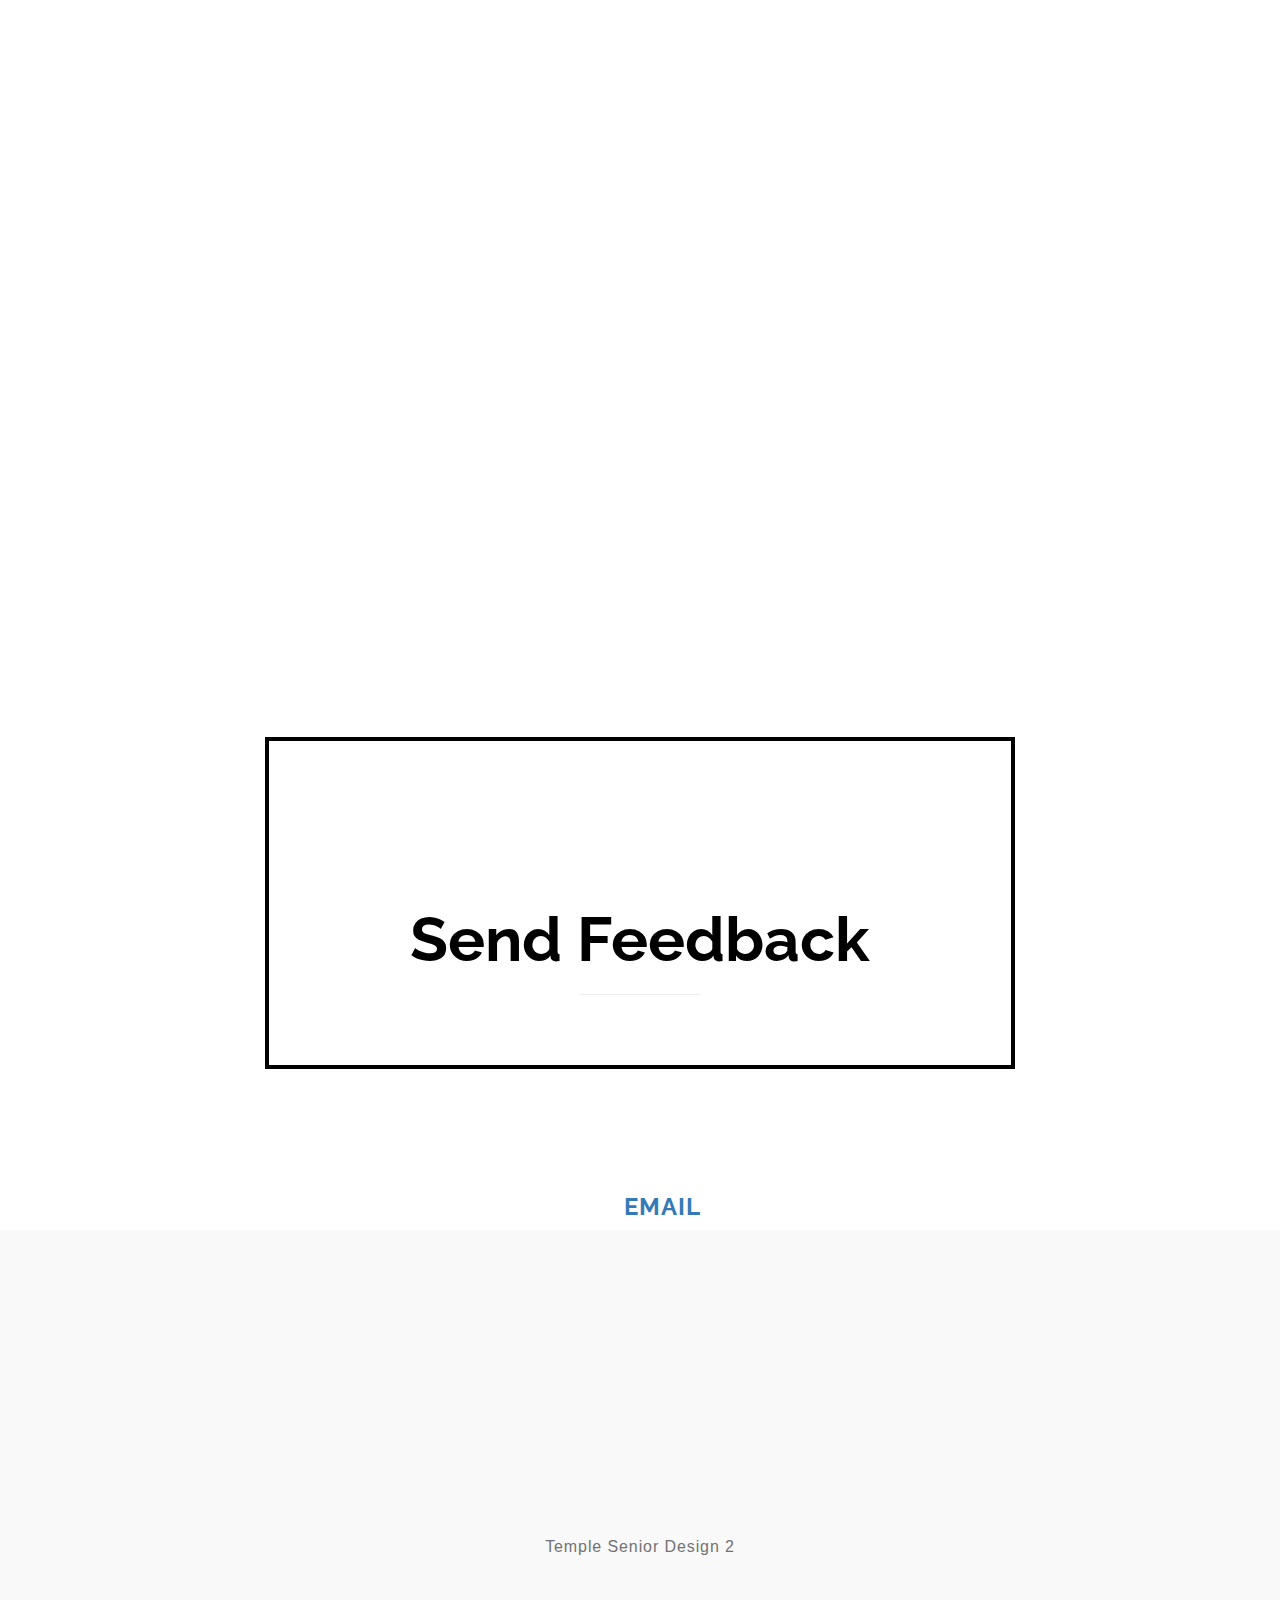
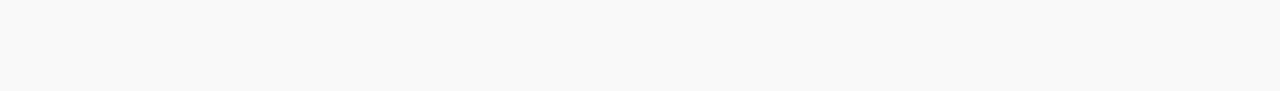
==== commit 93ffb3b6: "Changed Circuit Picture" ====
--- a/index.html
+++ b/index.html
@@ -409,7 +409,7 @@
 							</div>
 							<div id="collapseOne" class="panel-collapse collapse in" role="tabpanel" aria-labelledby="headingOne">
 								<div class="panel-body">
-									<img src="https://www.transducertechniques.com/Assets/wheatstone-bridge-images/figure1-9-half-bridge-type-2-circuit-diagram.fw.png" />
+									<img src="img/strainCircuit.png"/>
 
 								</div>
 							</div>
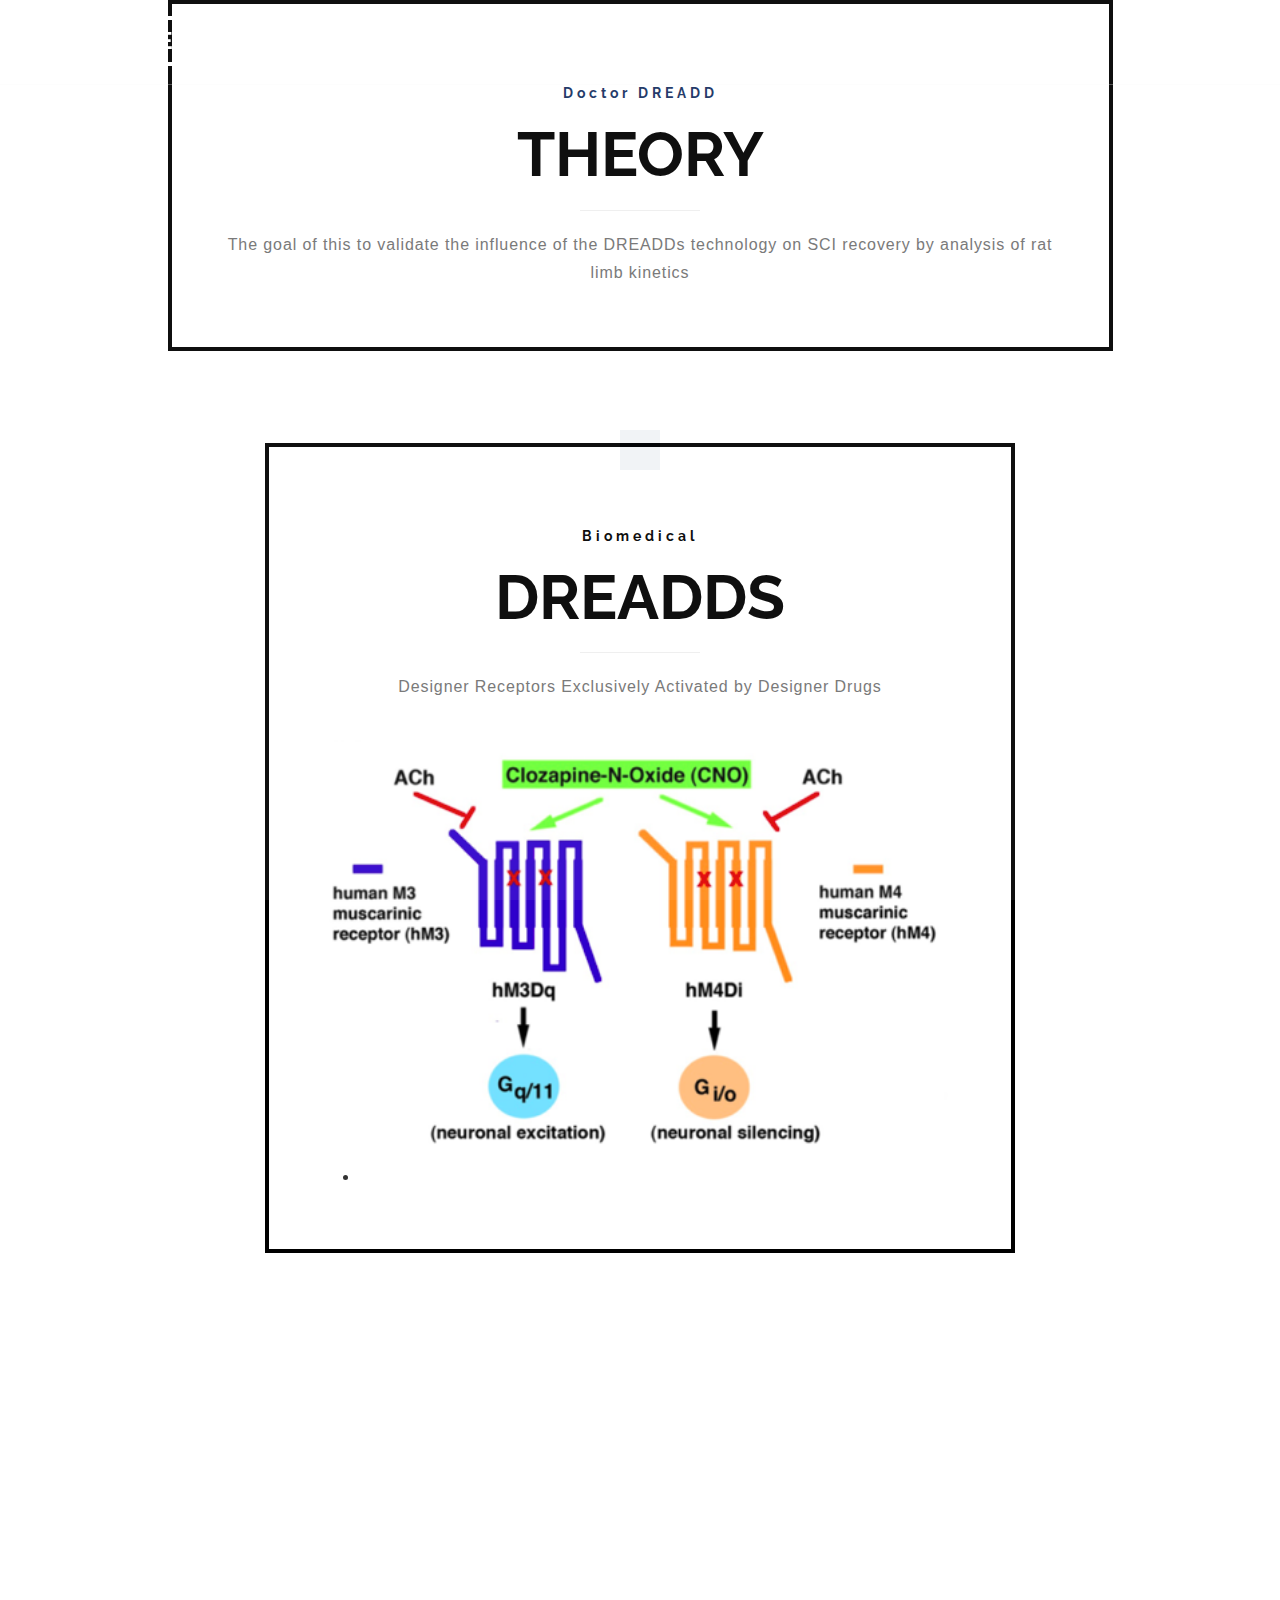
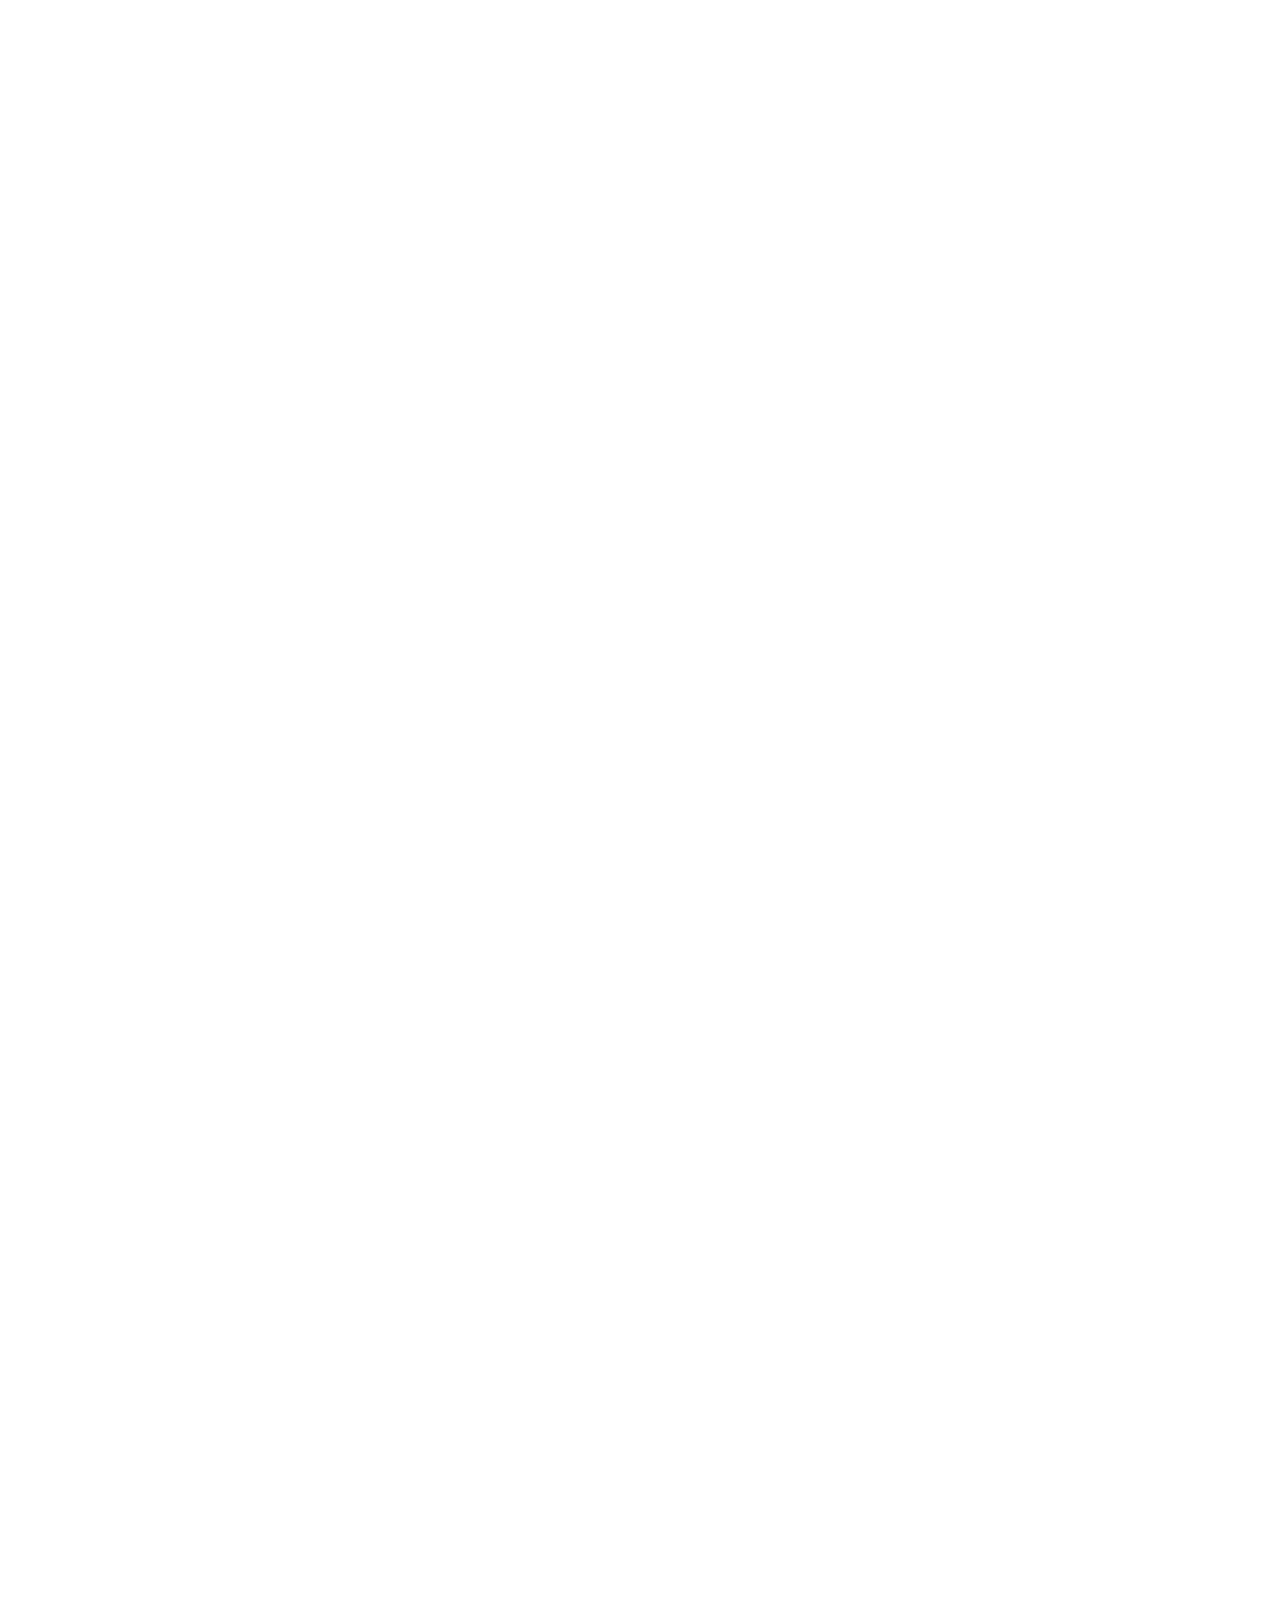
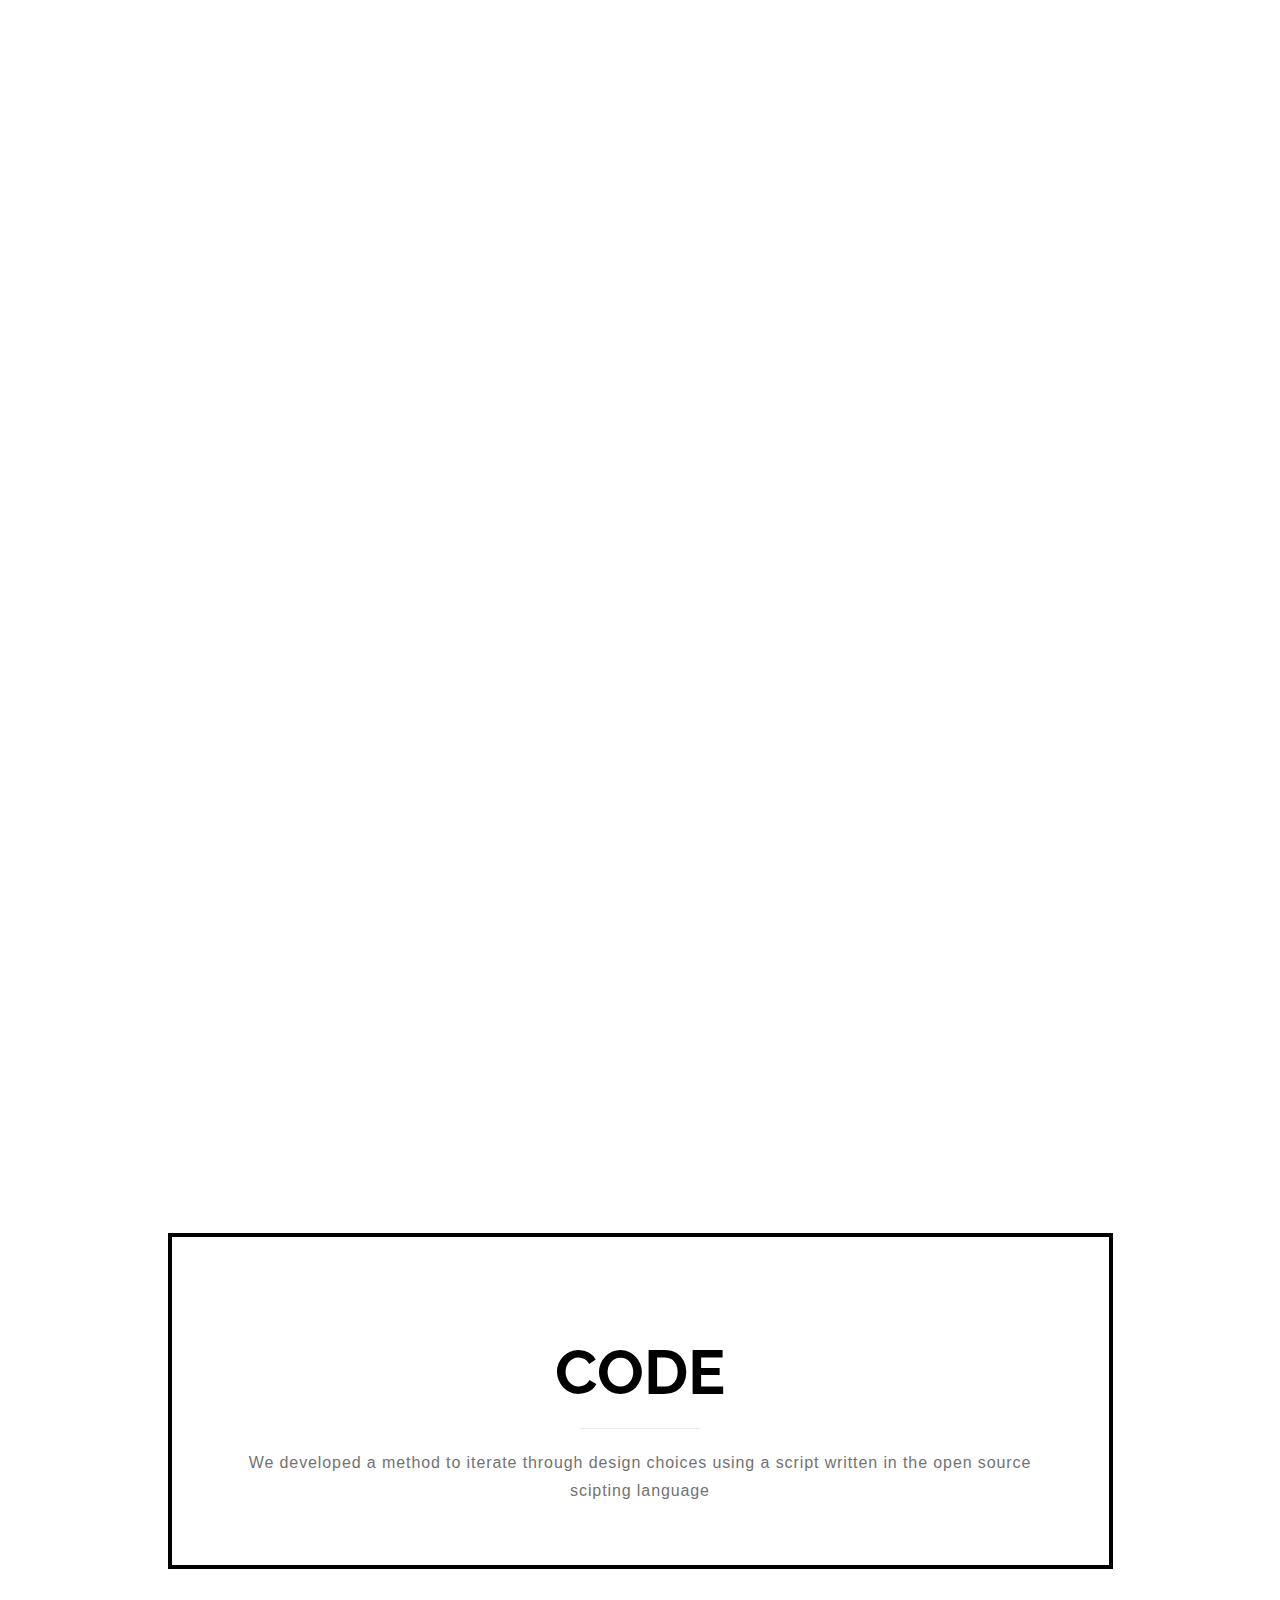
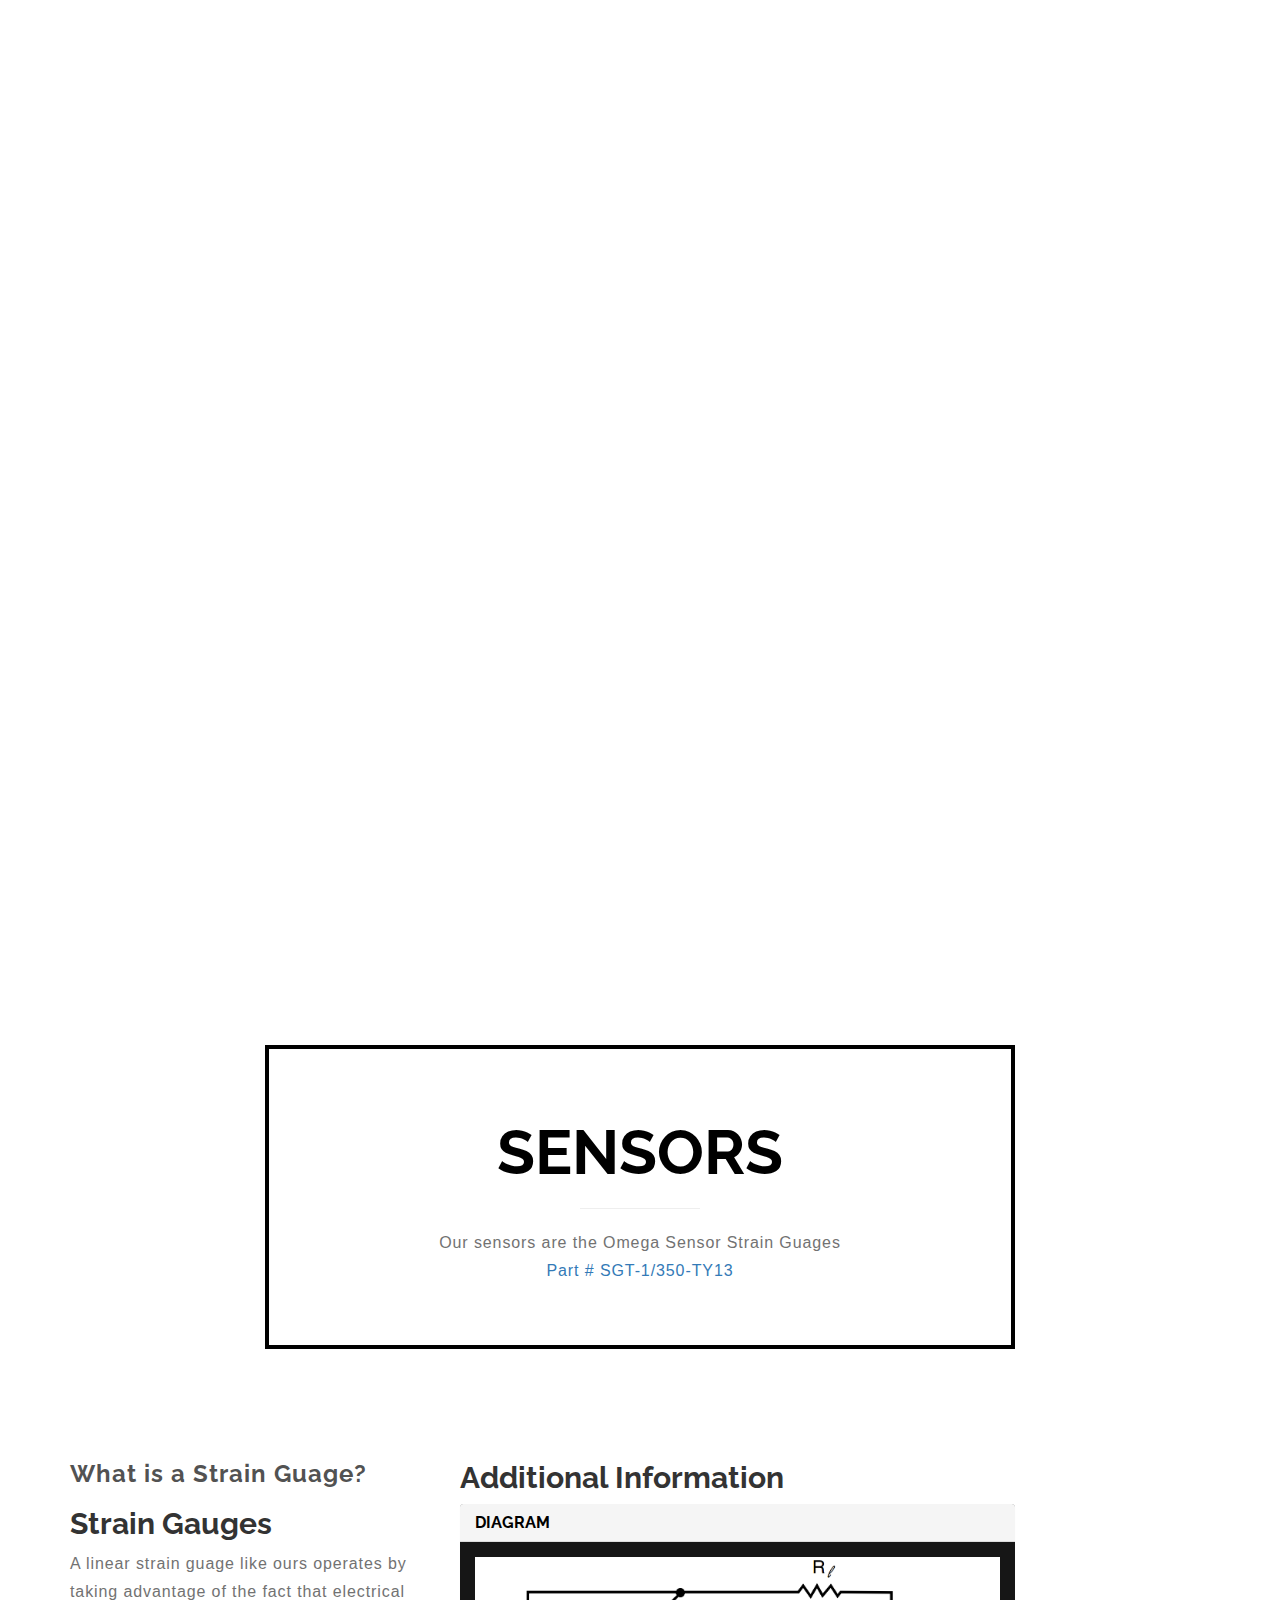
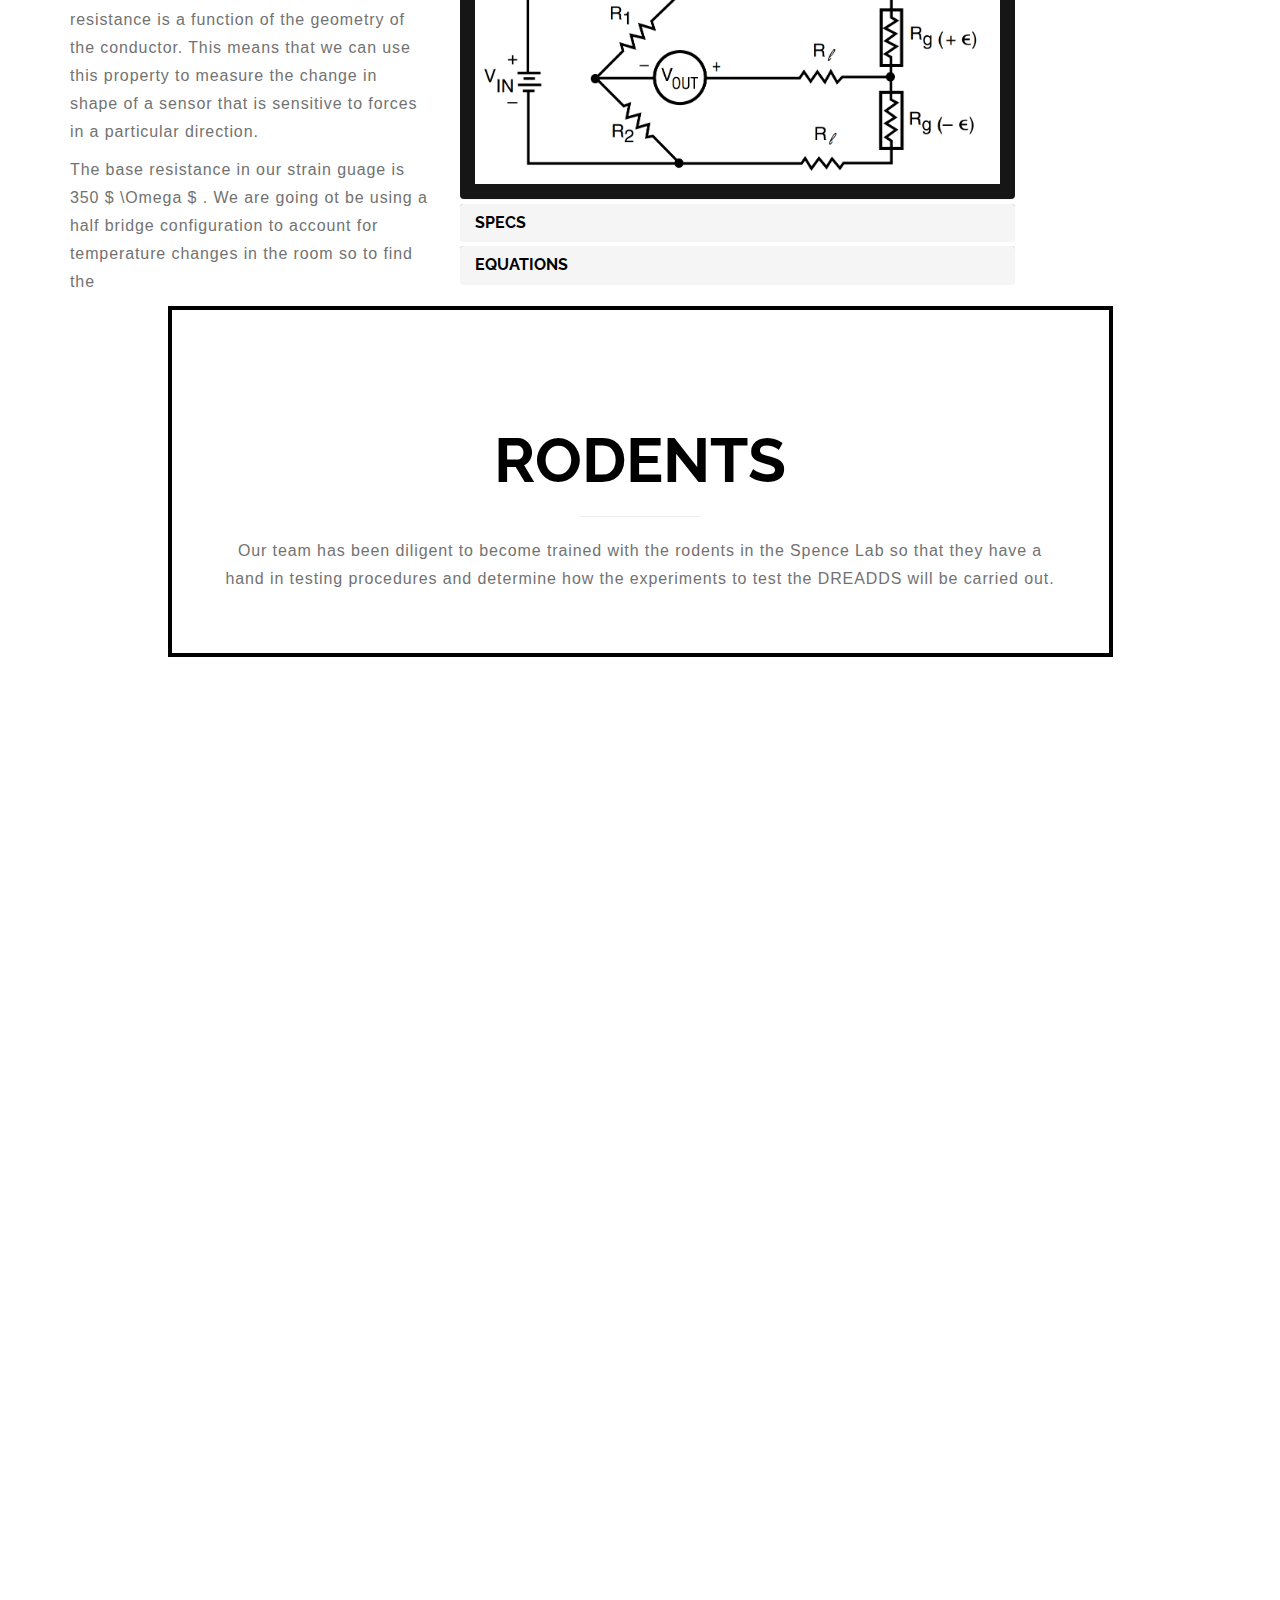
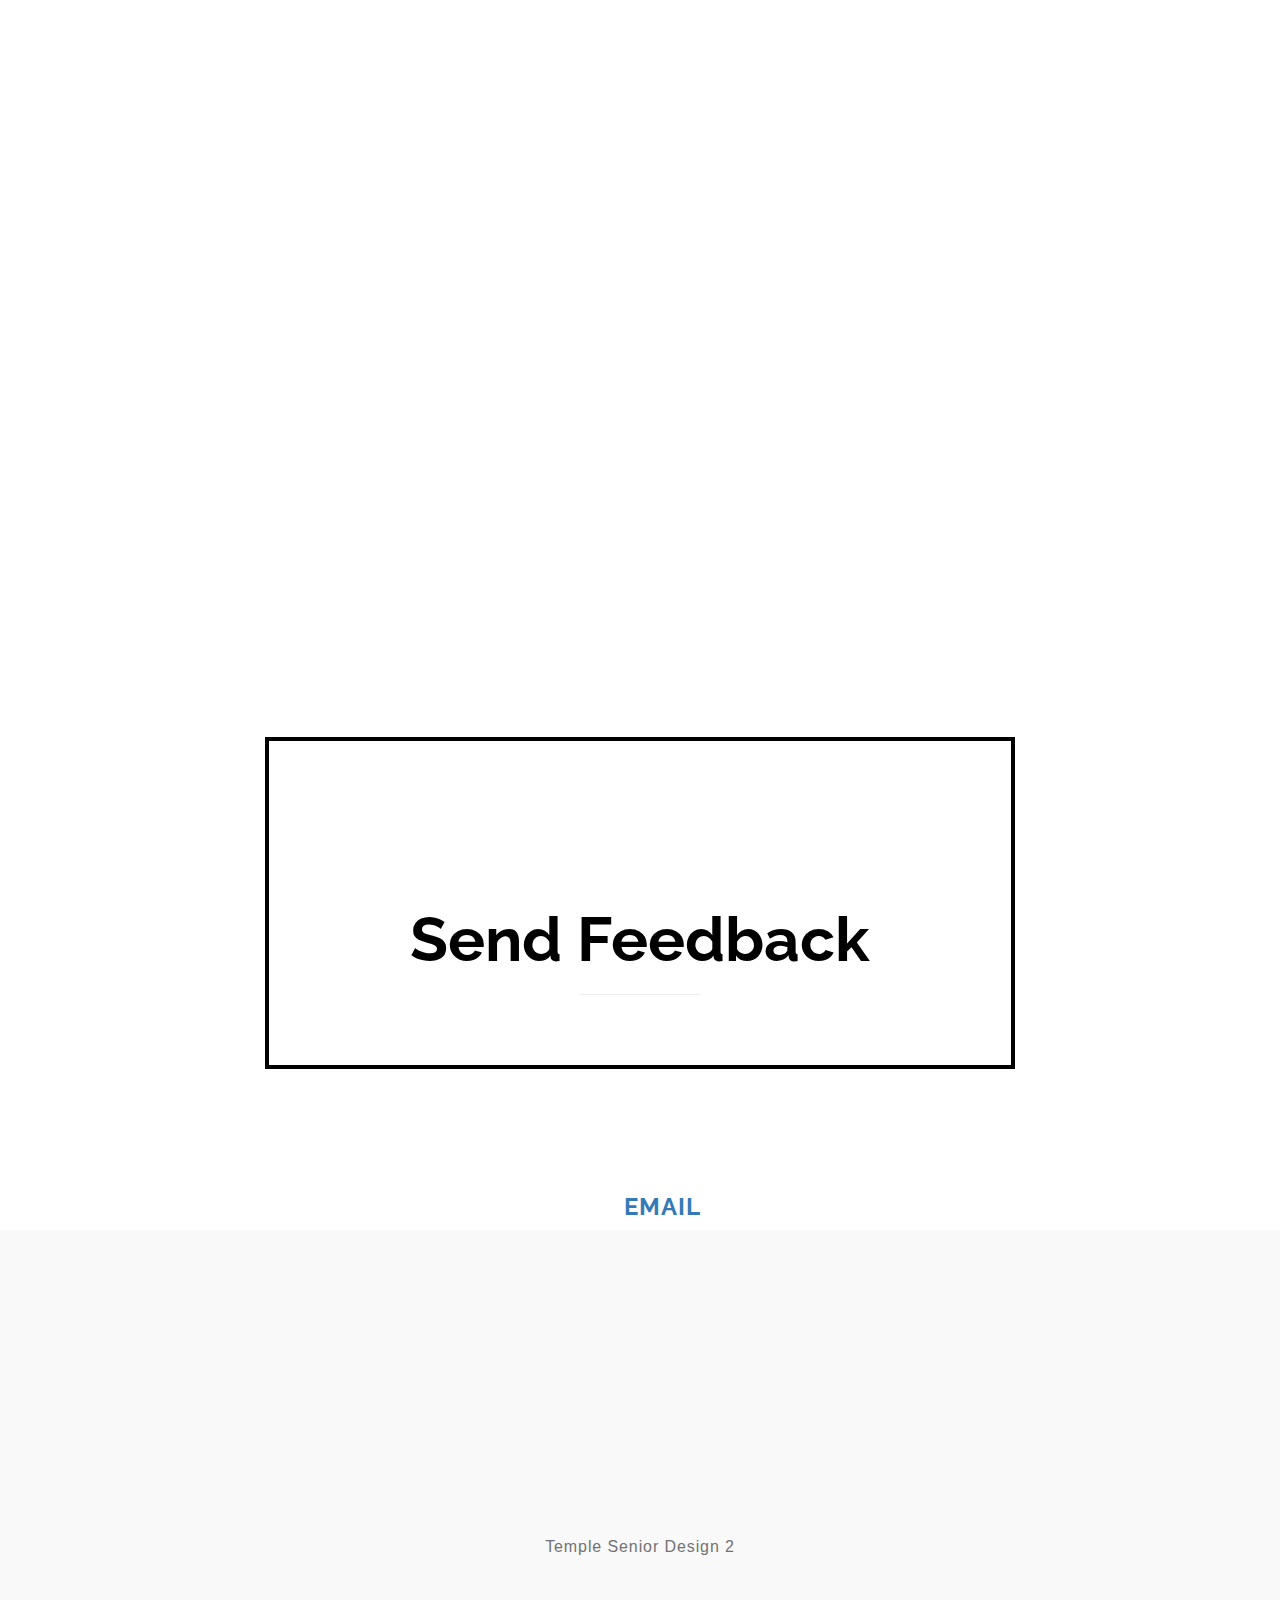
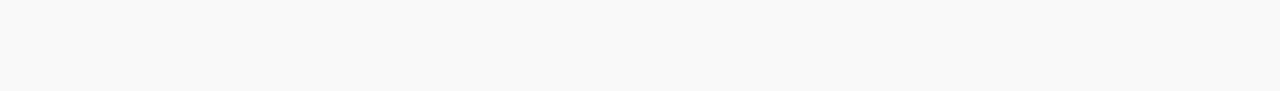
==== commit d0e85747: "Changed File extension" ====
--- a/index.html
+++ b/index.html
@@ -409,7 +409,7 @@
 							</div>
 							<div id="collapseOne" class="panel-collapse collapse in" role="tabpanel" aria-labelledby="headingOne">
 								<div class="panel-body">
-									<img src="img/strainCircuit.png"/>
+									<img src="img/strainCircuit.PNG"/>
 
 								</div>
 							</div>
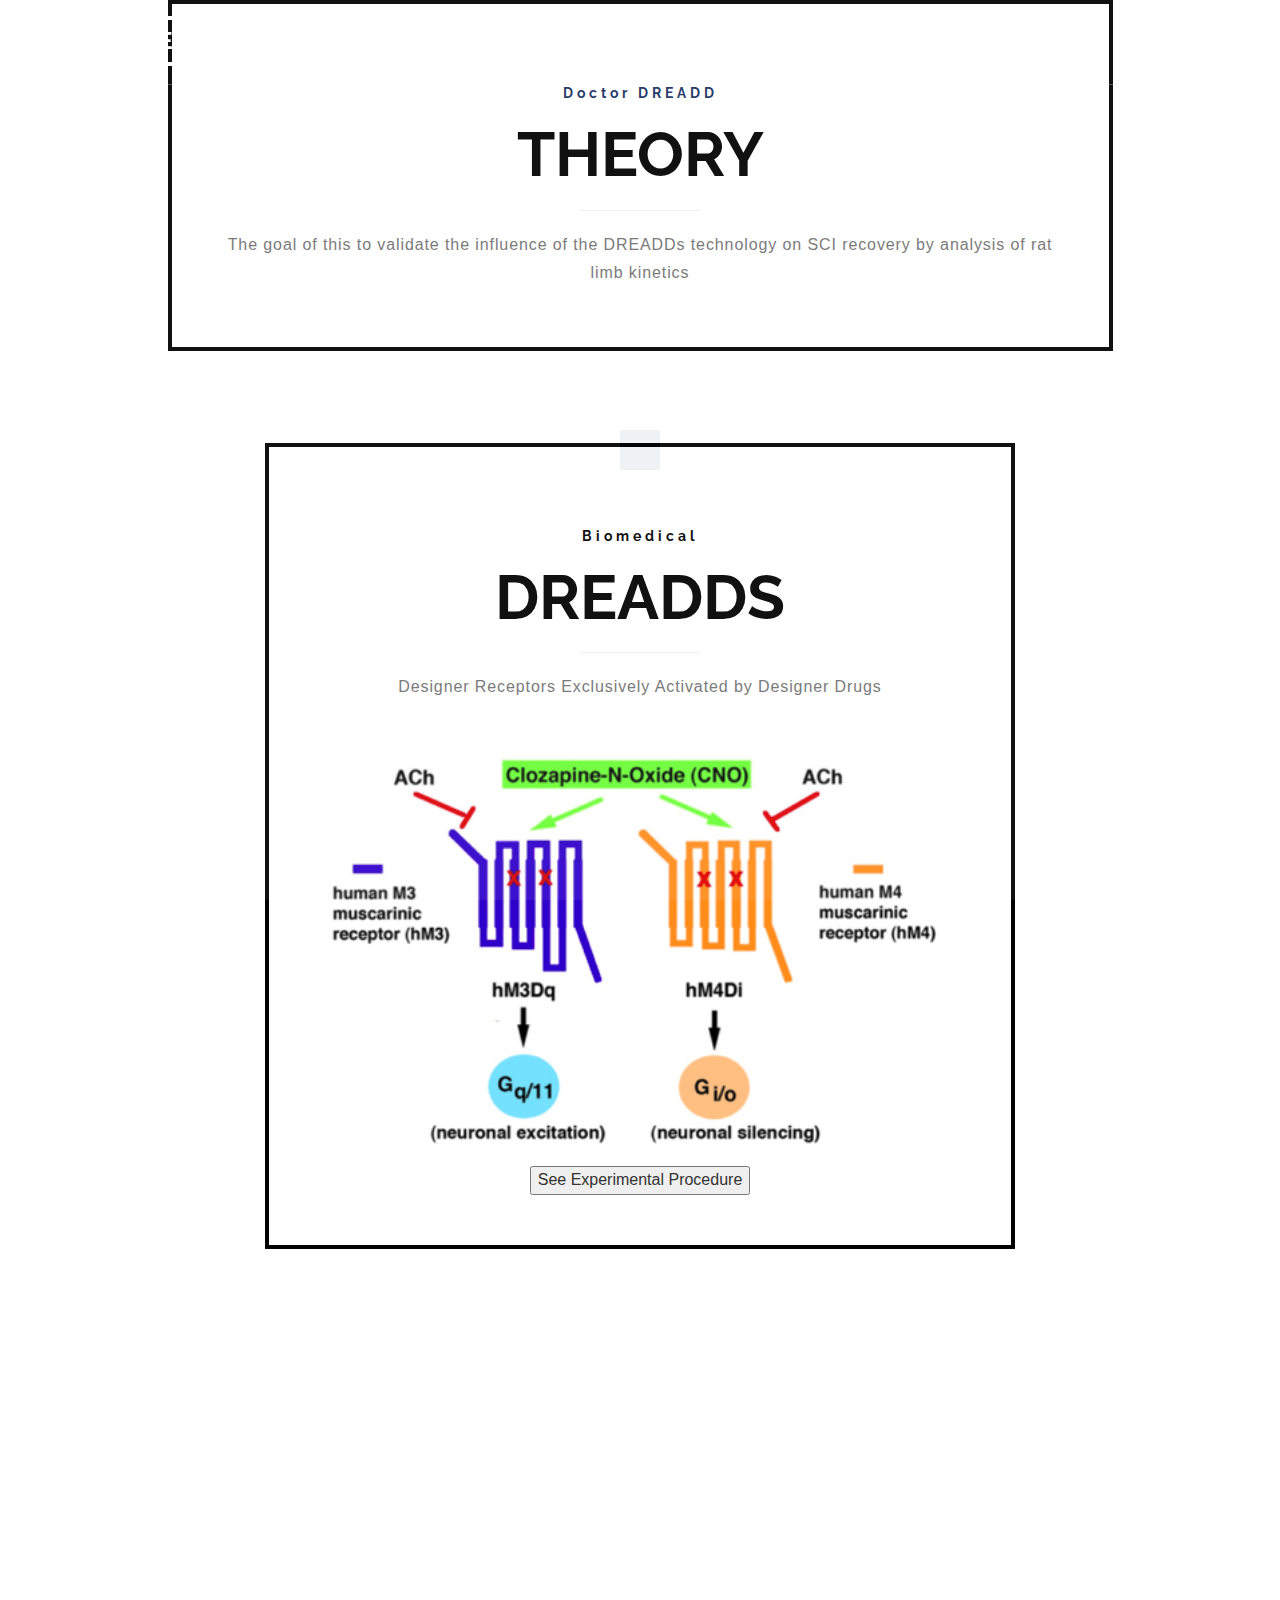
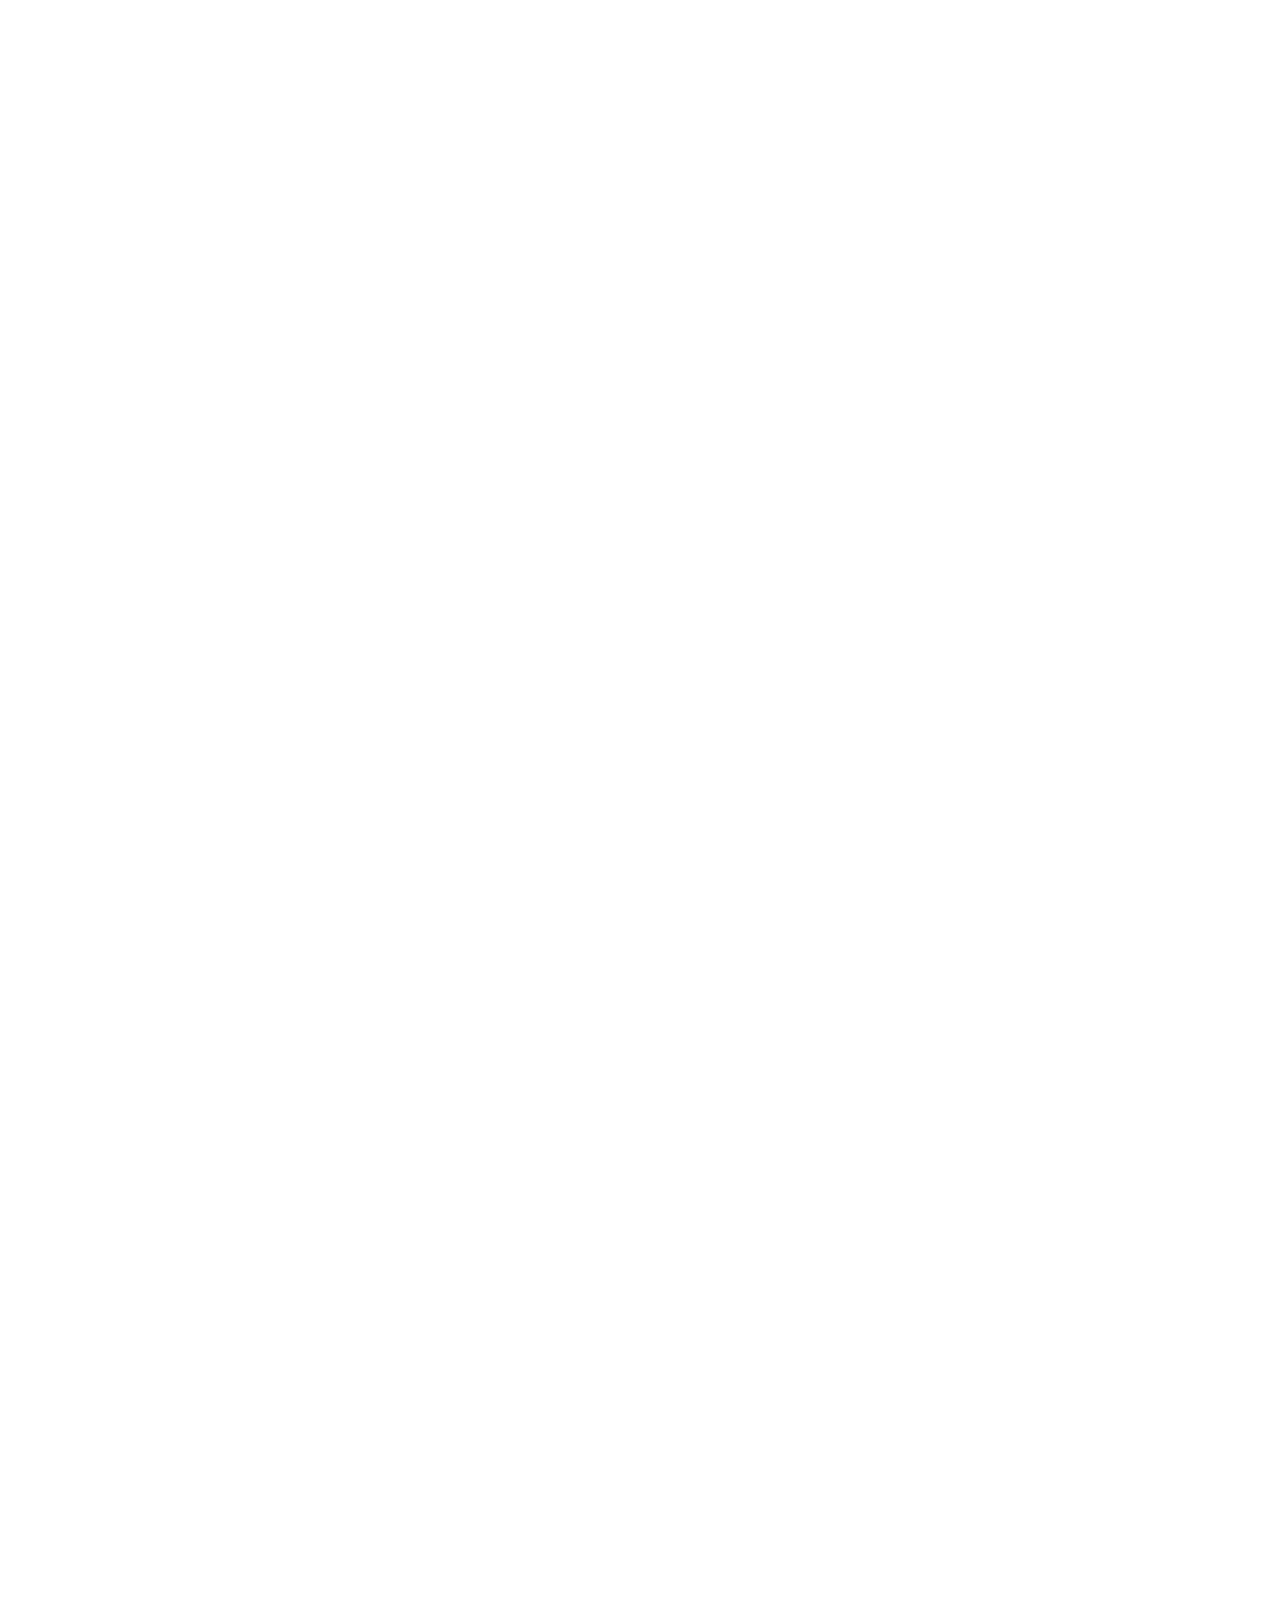
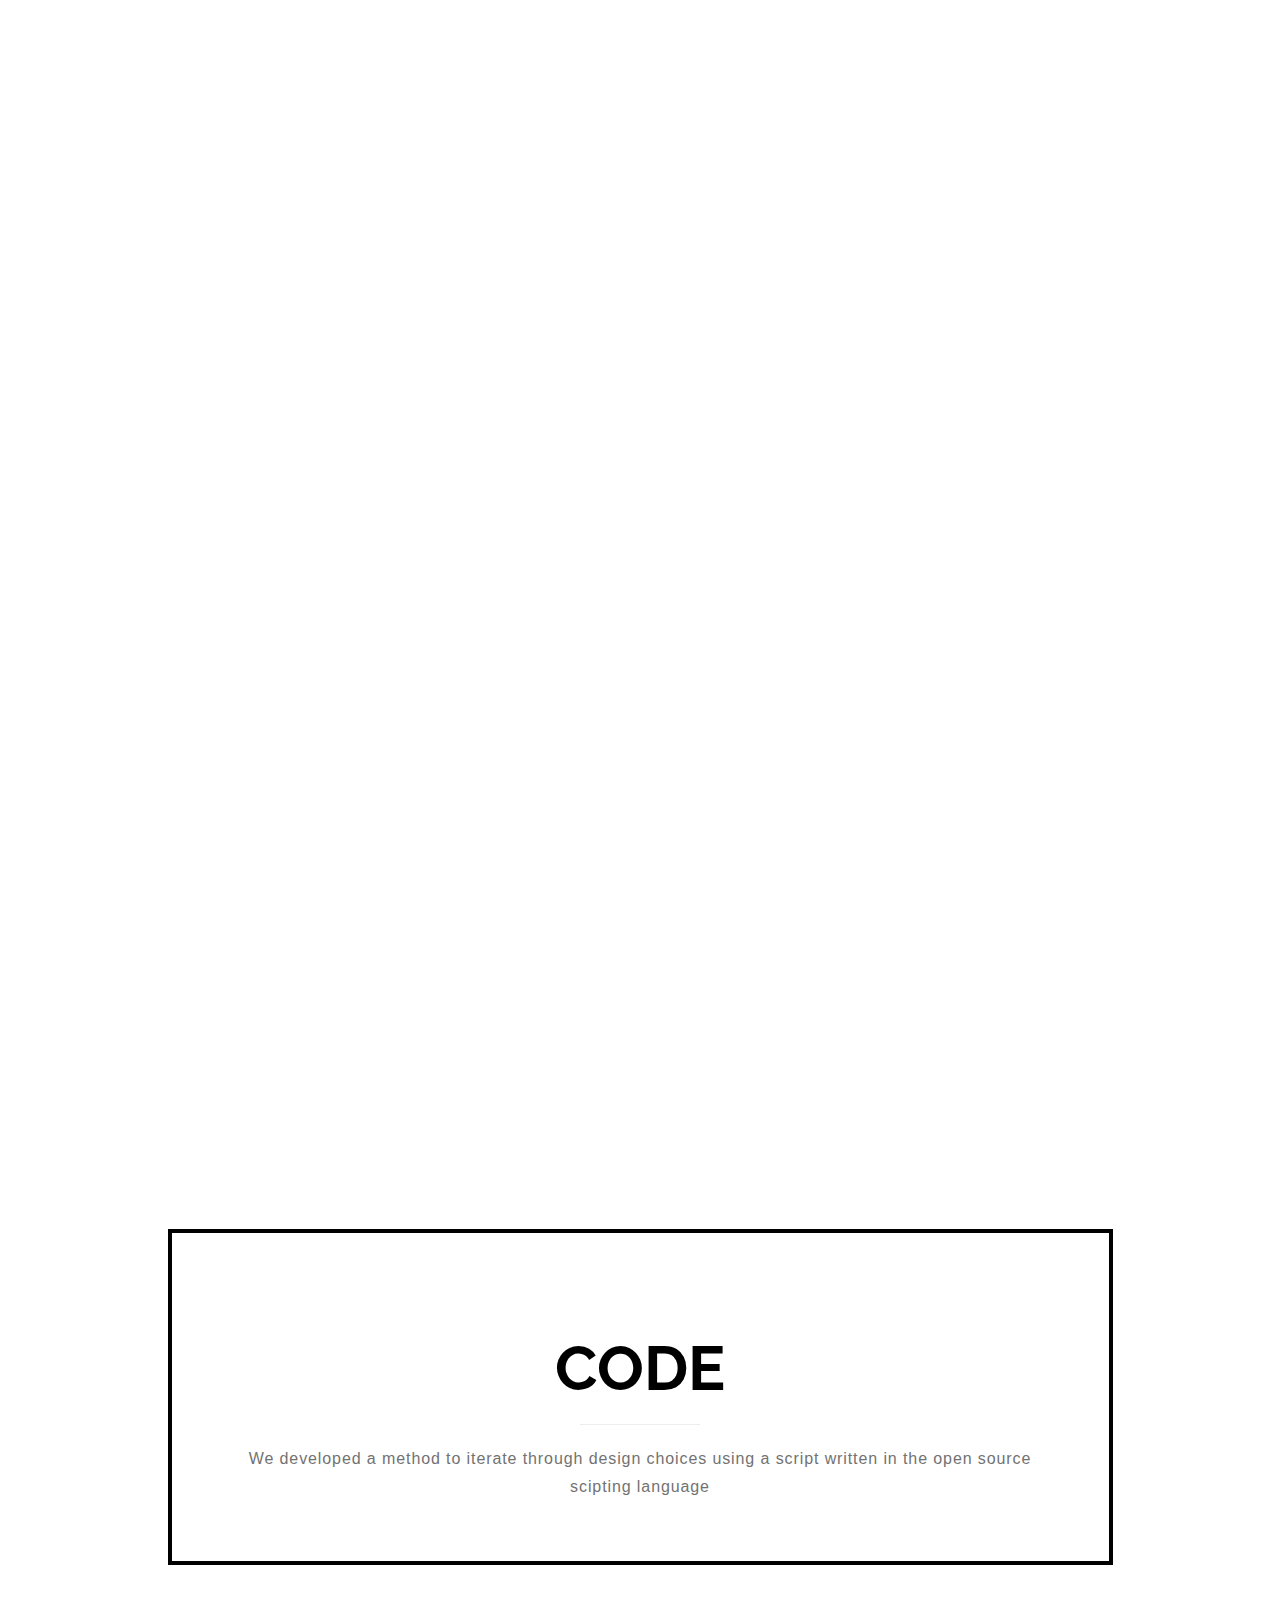
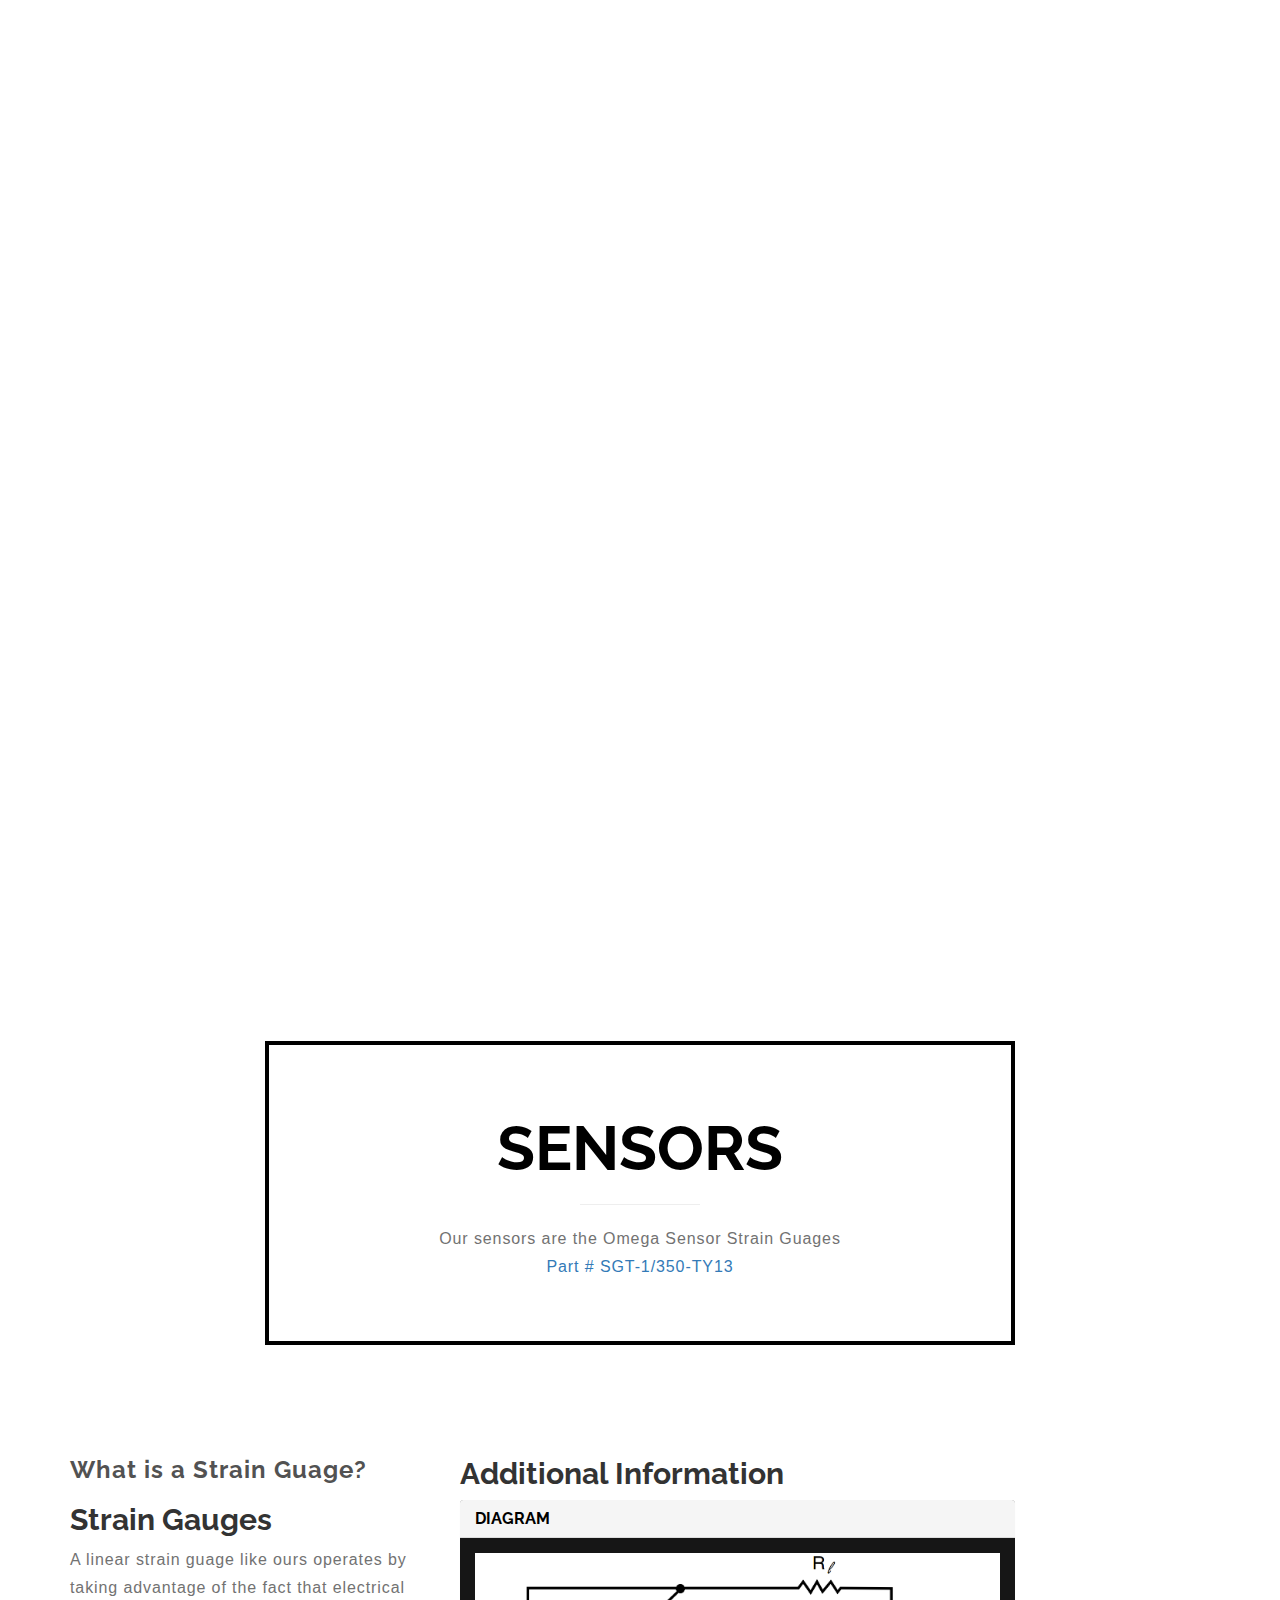
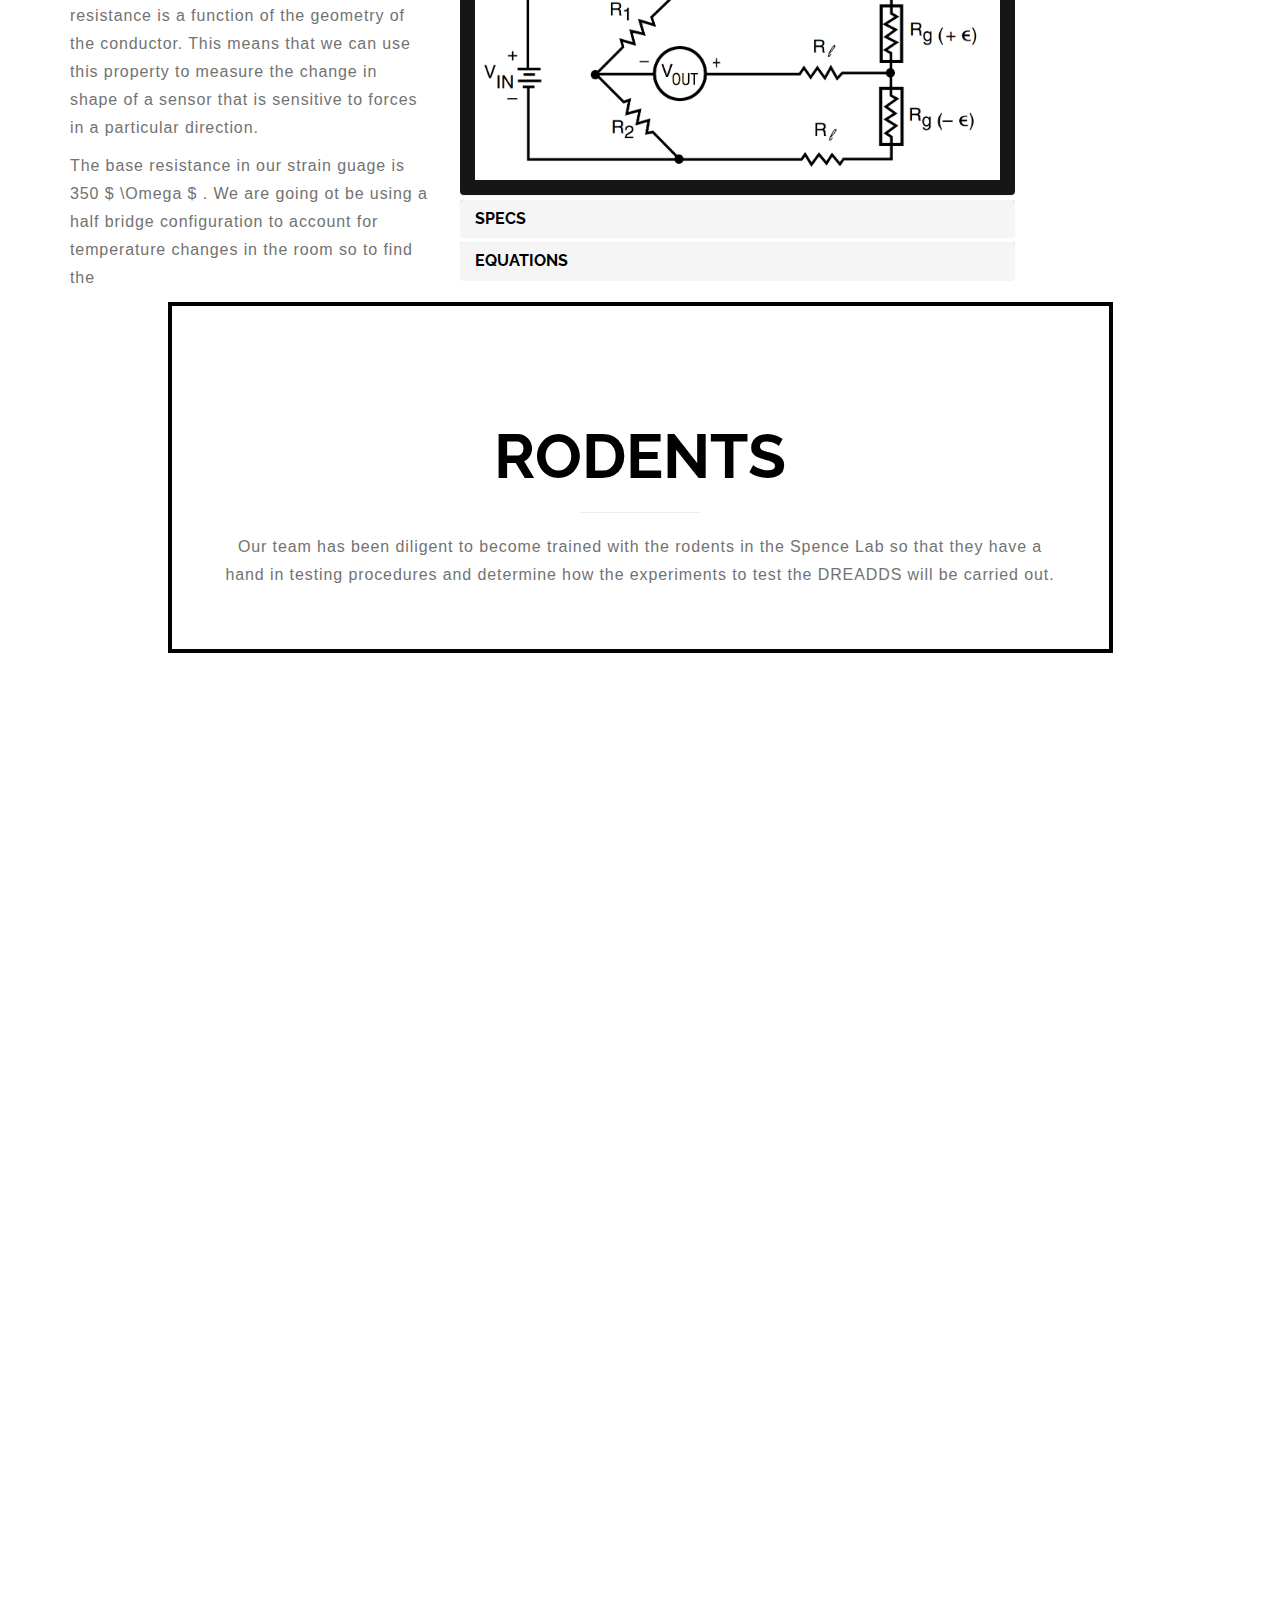
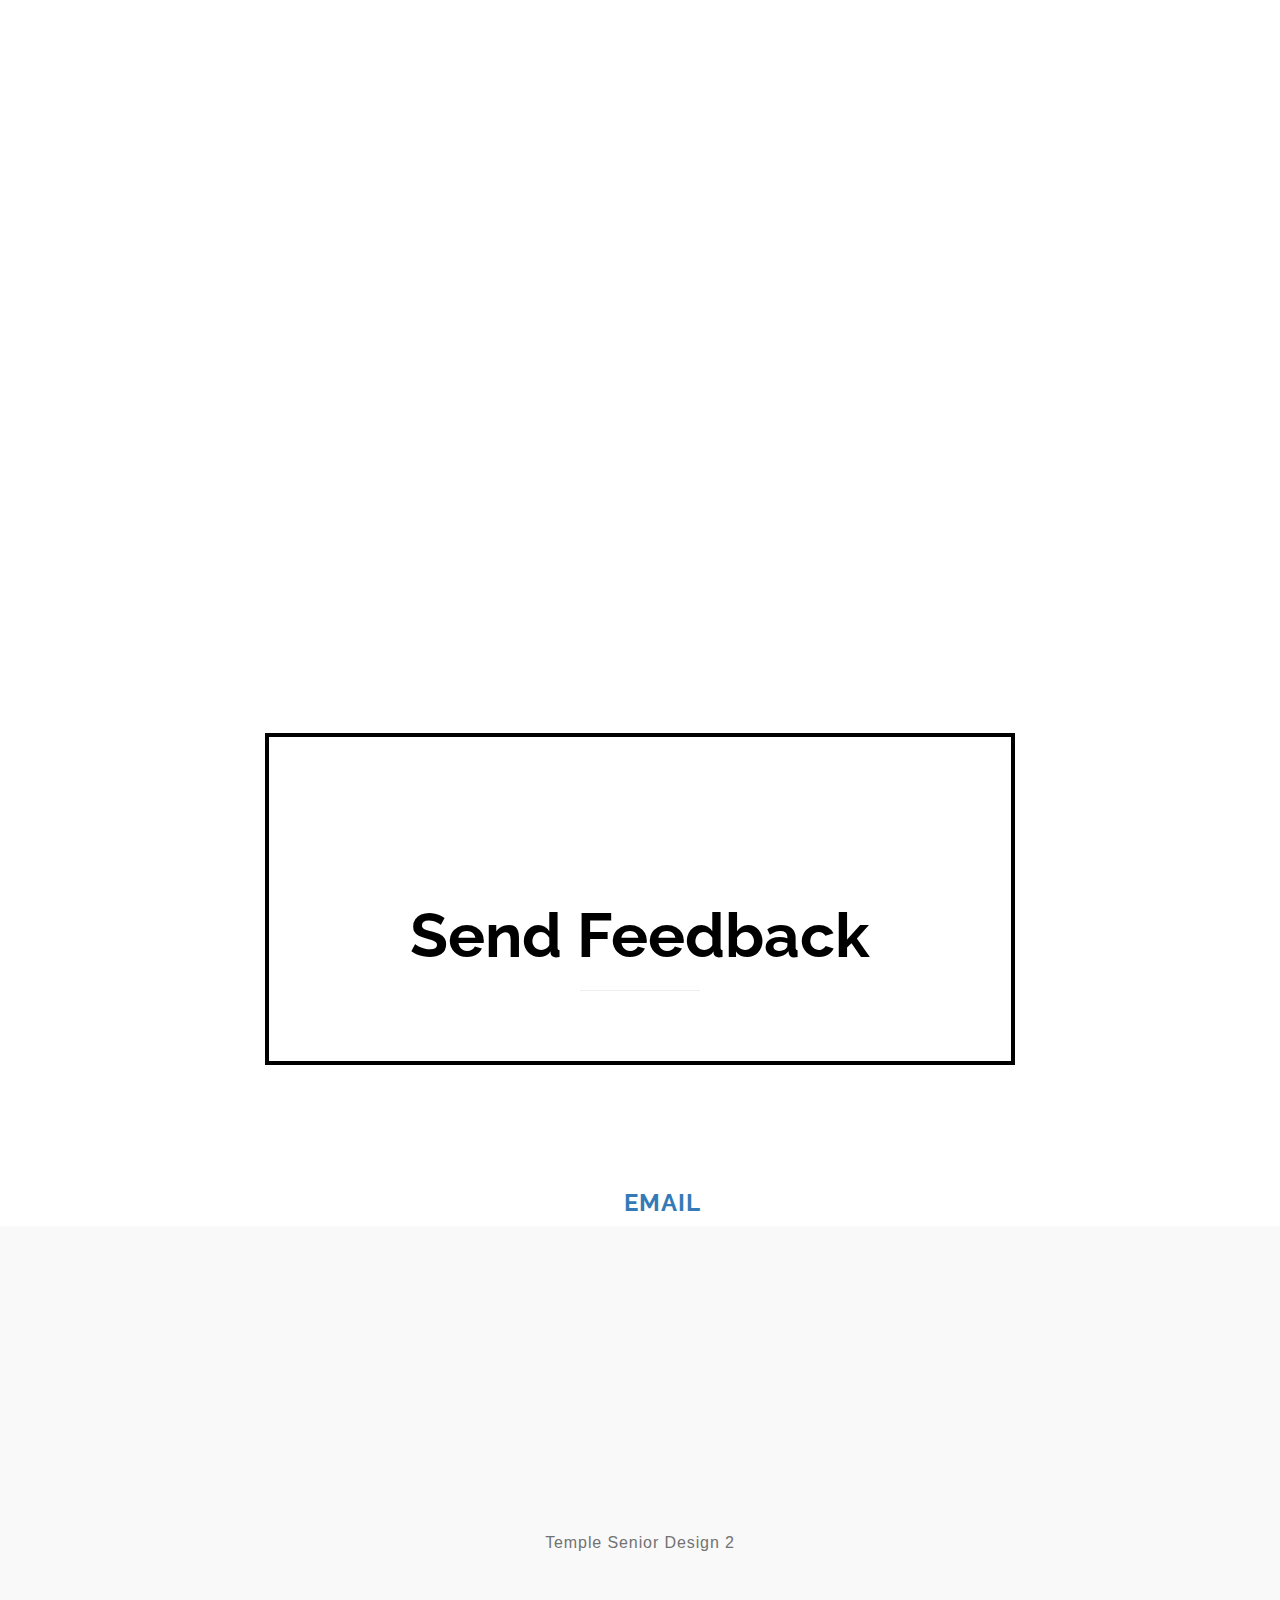
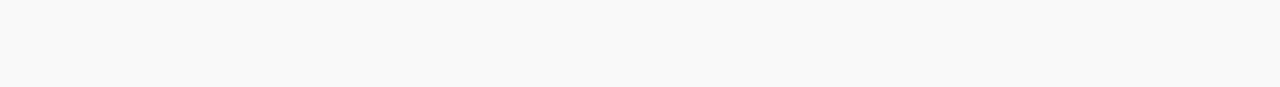
==== commit 8db5a17e: "Adding instructions" ====
--- a/index.html
+++ b/index.html
@@ -130,11 +130,37 @@
 							<hr>
 							<p class="">Designer Receptors Exclusively Activated by Designer Drugs</p>
 							<img src="img/dreadds.png" />
-							<ul class="plan-list">
-								<li>
-
-								</li>
-							</ul>
+							<button id="button4" class="plan-button"> See Experimental Procedure</button>
+							<ol id="dreadds">
+								<li>
+									Inoculate a colony of yeast cells using AA0250-mCherry-2a-hM4D-nrxn1a plasmid obtained from Addgene. Allow the culture to multiply overnight at 37°C and 250rpm
+								</li>
+								<li>
+									Centrifuge bacteria at 1,000g for 5 min. Remove supernatant and resuspend the pellet (white in color) with 1ml H2O.
+								</li>
+								<li>
+									Carefully follow DNA isolation procedures based on manufacturer’s instruction provided in the QIAquick Spin Miniprep Kit (Qiagen).
+								</li>
+								<li>
+									Treat a small sample of isolated DNA with restriction enzymes (HindIII, HpaI, and Xbal for this plasmid).
+								</li>
+								<li>
+									Prepare an agarose gel using 1g of agarose and 100 ml TAE. Microwave for 1 min and mix solution. Add ethidium bromide (EtBr) to allow visualization under UV light.
+								</li>
+								<li>
+									Pour solution into the mold with well comb attached. Allow gel to cool (approximately 1 h) before loading the gel with treated DNA.
+								</li>
+								<li>
+									Conduct gel electrophoresis testing and compare with DNA ladder (band size data provided by the manufacturer) to observe the extent of DNA purification.
+								</li>
+								<li>
+									If DNA testing results are desirable, repreat steps 1-2. Then, follow DNA isolation procedures based on manufacturer’s instruction provided in the QIAquick Spin Maxiprep Kit.
+								</li>
+								<li>
+									Package the purified DNA into Adeno-associated virus (AAV) (gene therapy vector) in vitro.
+								</li>
+							</ol>
+
 						</div>
 					</div>
 
--- a/css/style.css
+++ b/css/style.css
@@ -99,6 +99,10 @@
 
 #derivation1, #derivation2, #derivation3 {
     display: none;
+}
+
+#dreadds {
+  display: none;
 }
 
 #about .section-title, #plan .section-title {
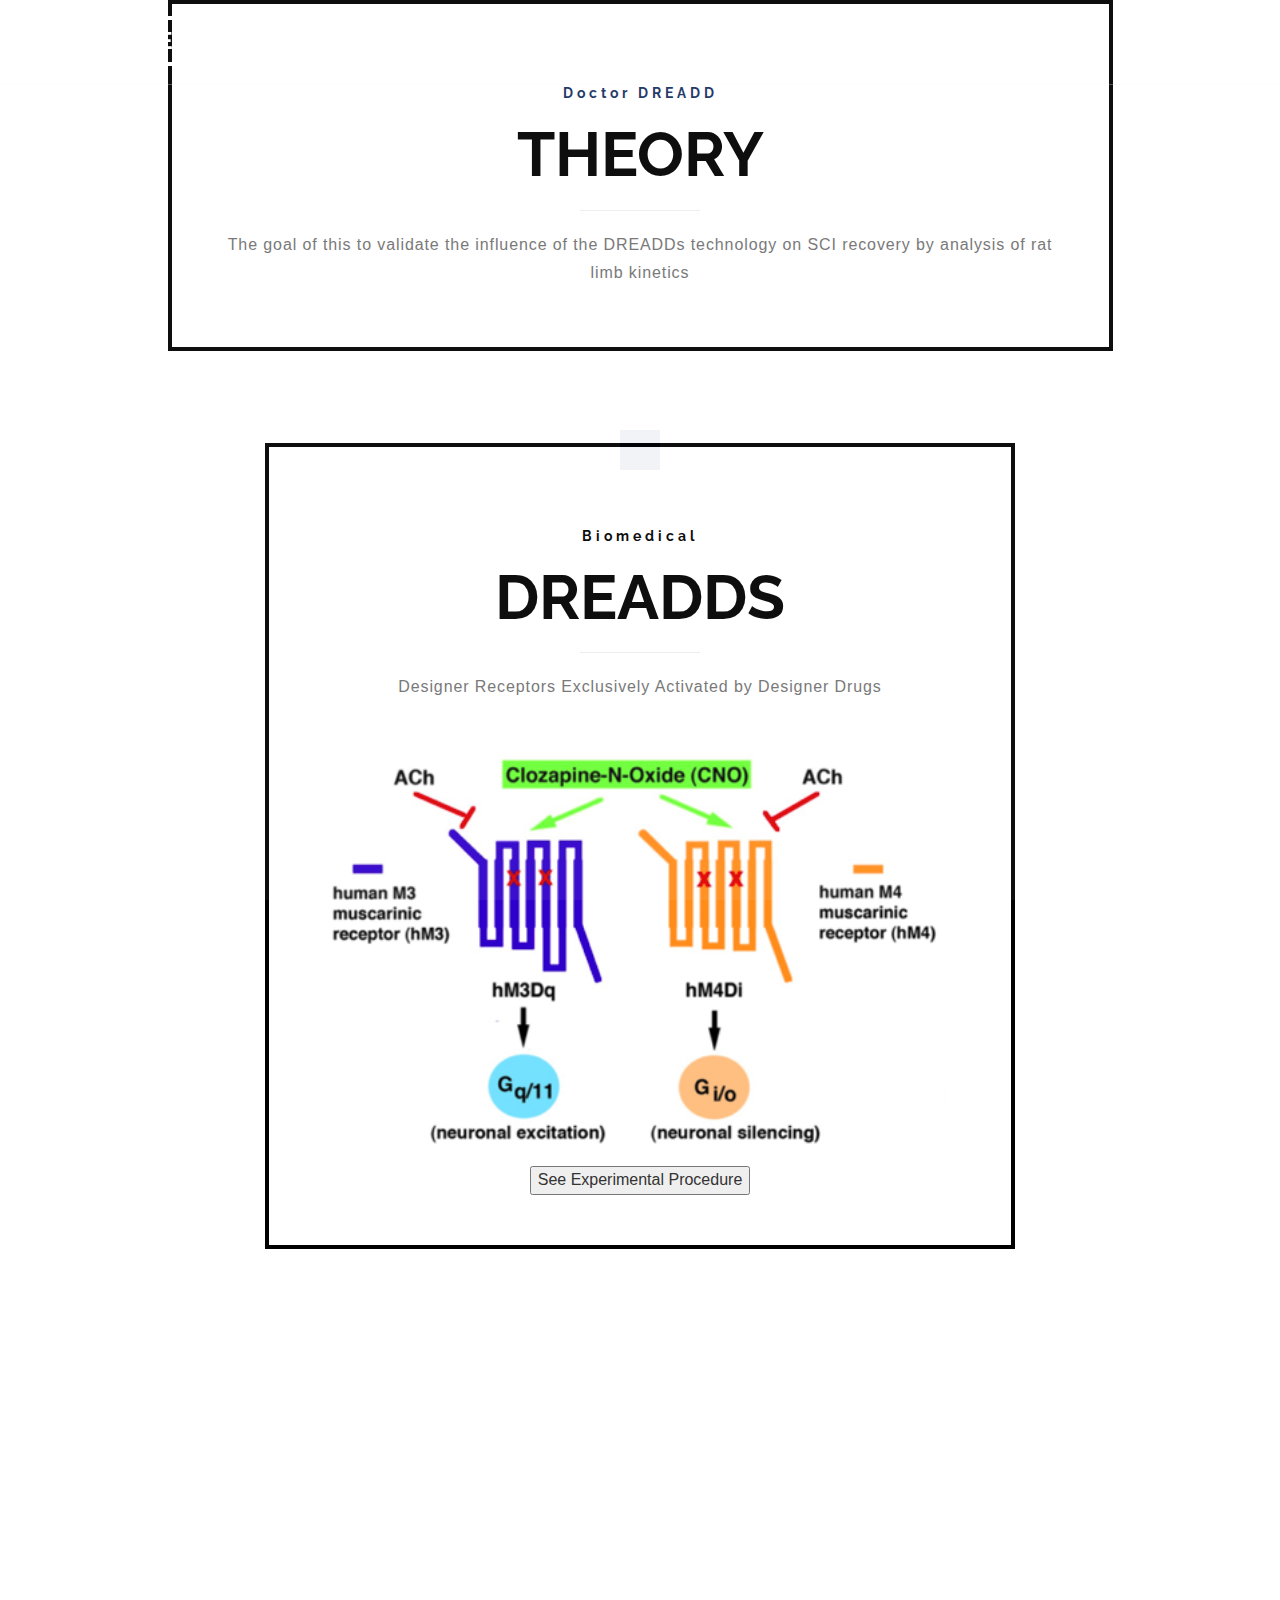
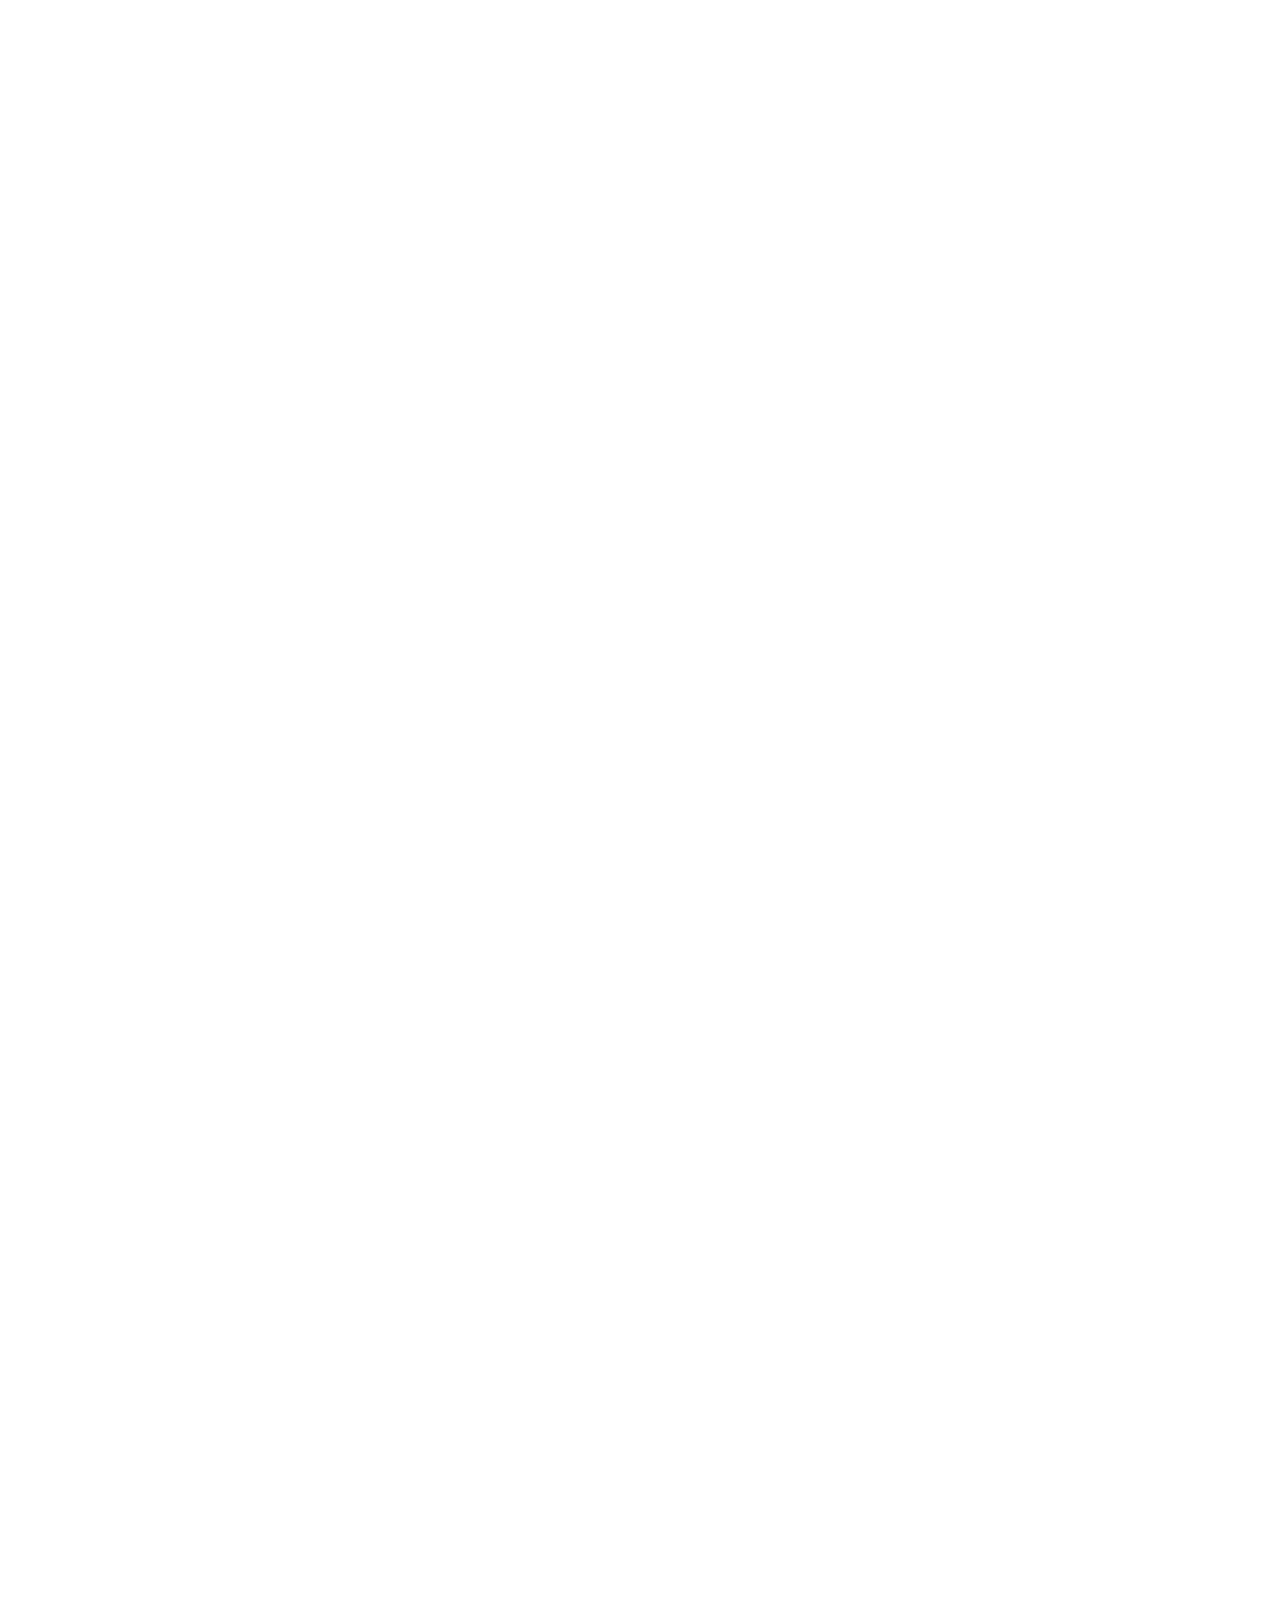
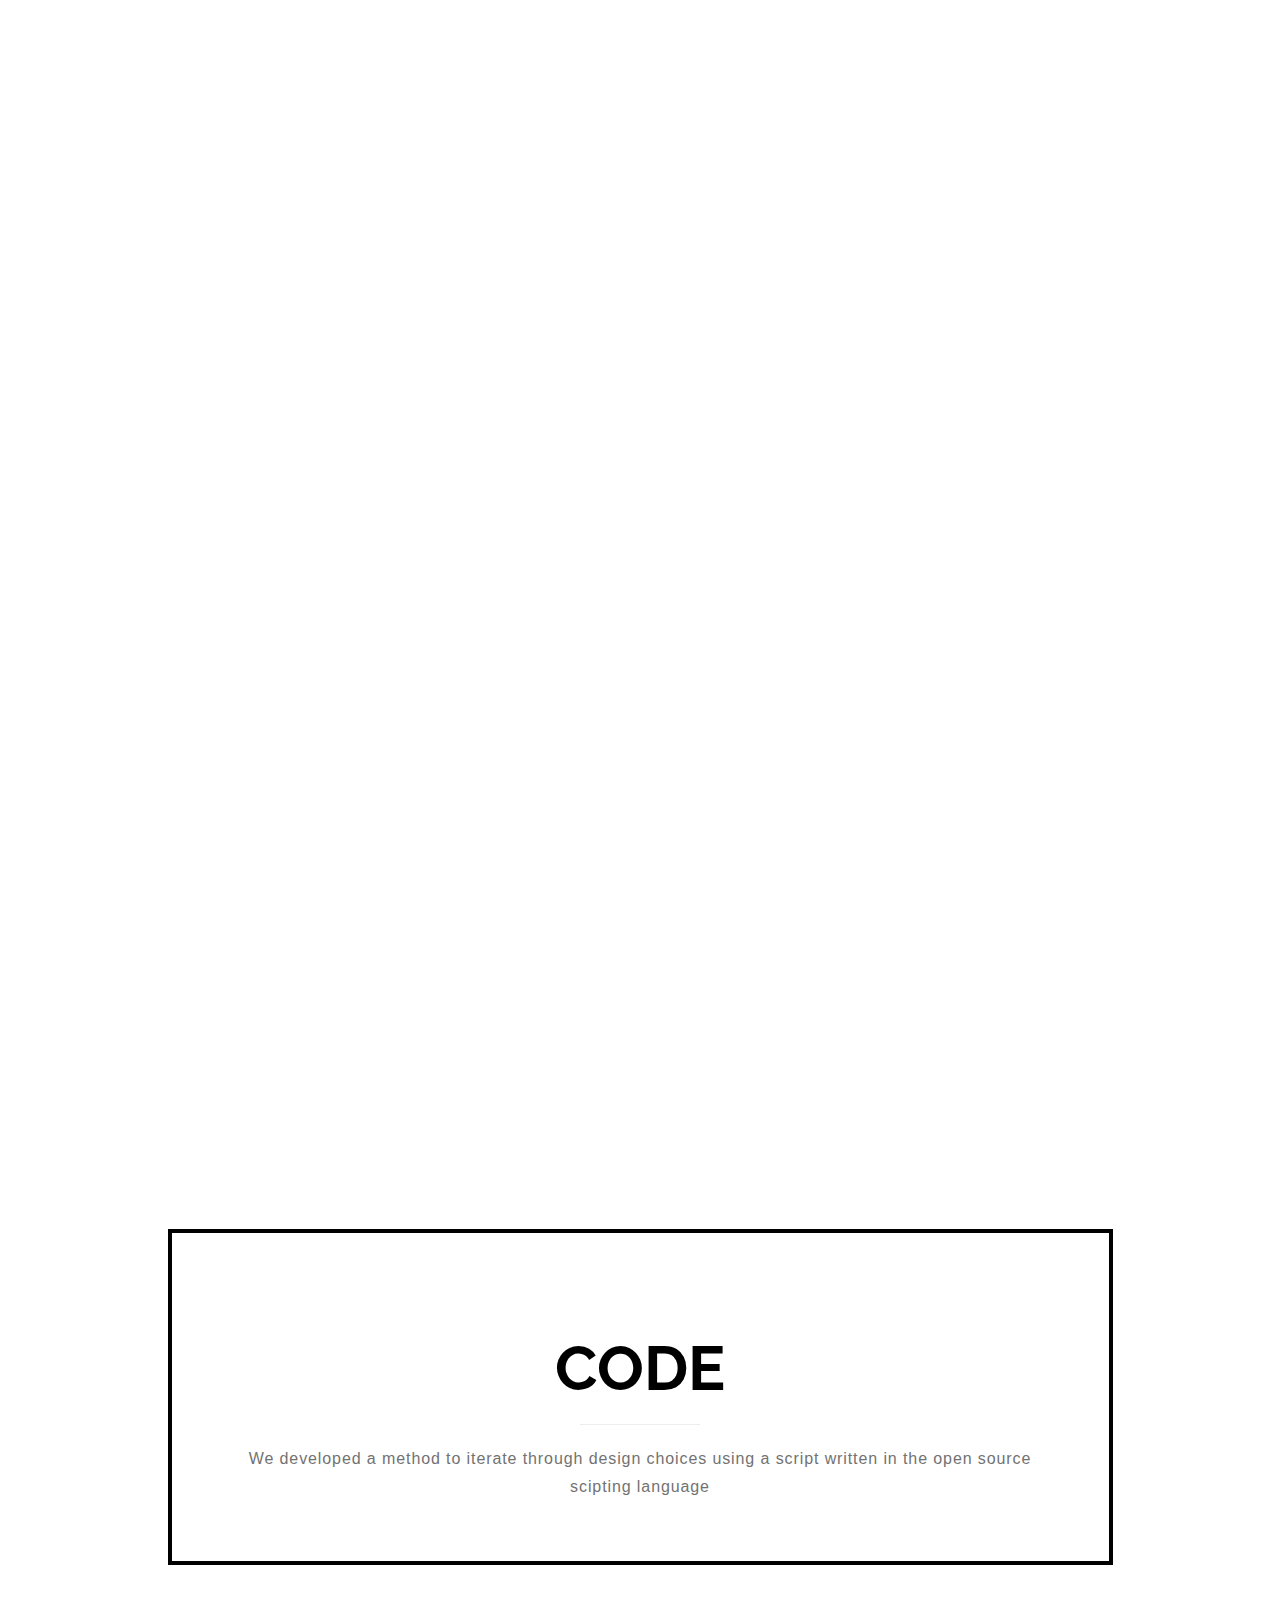
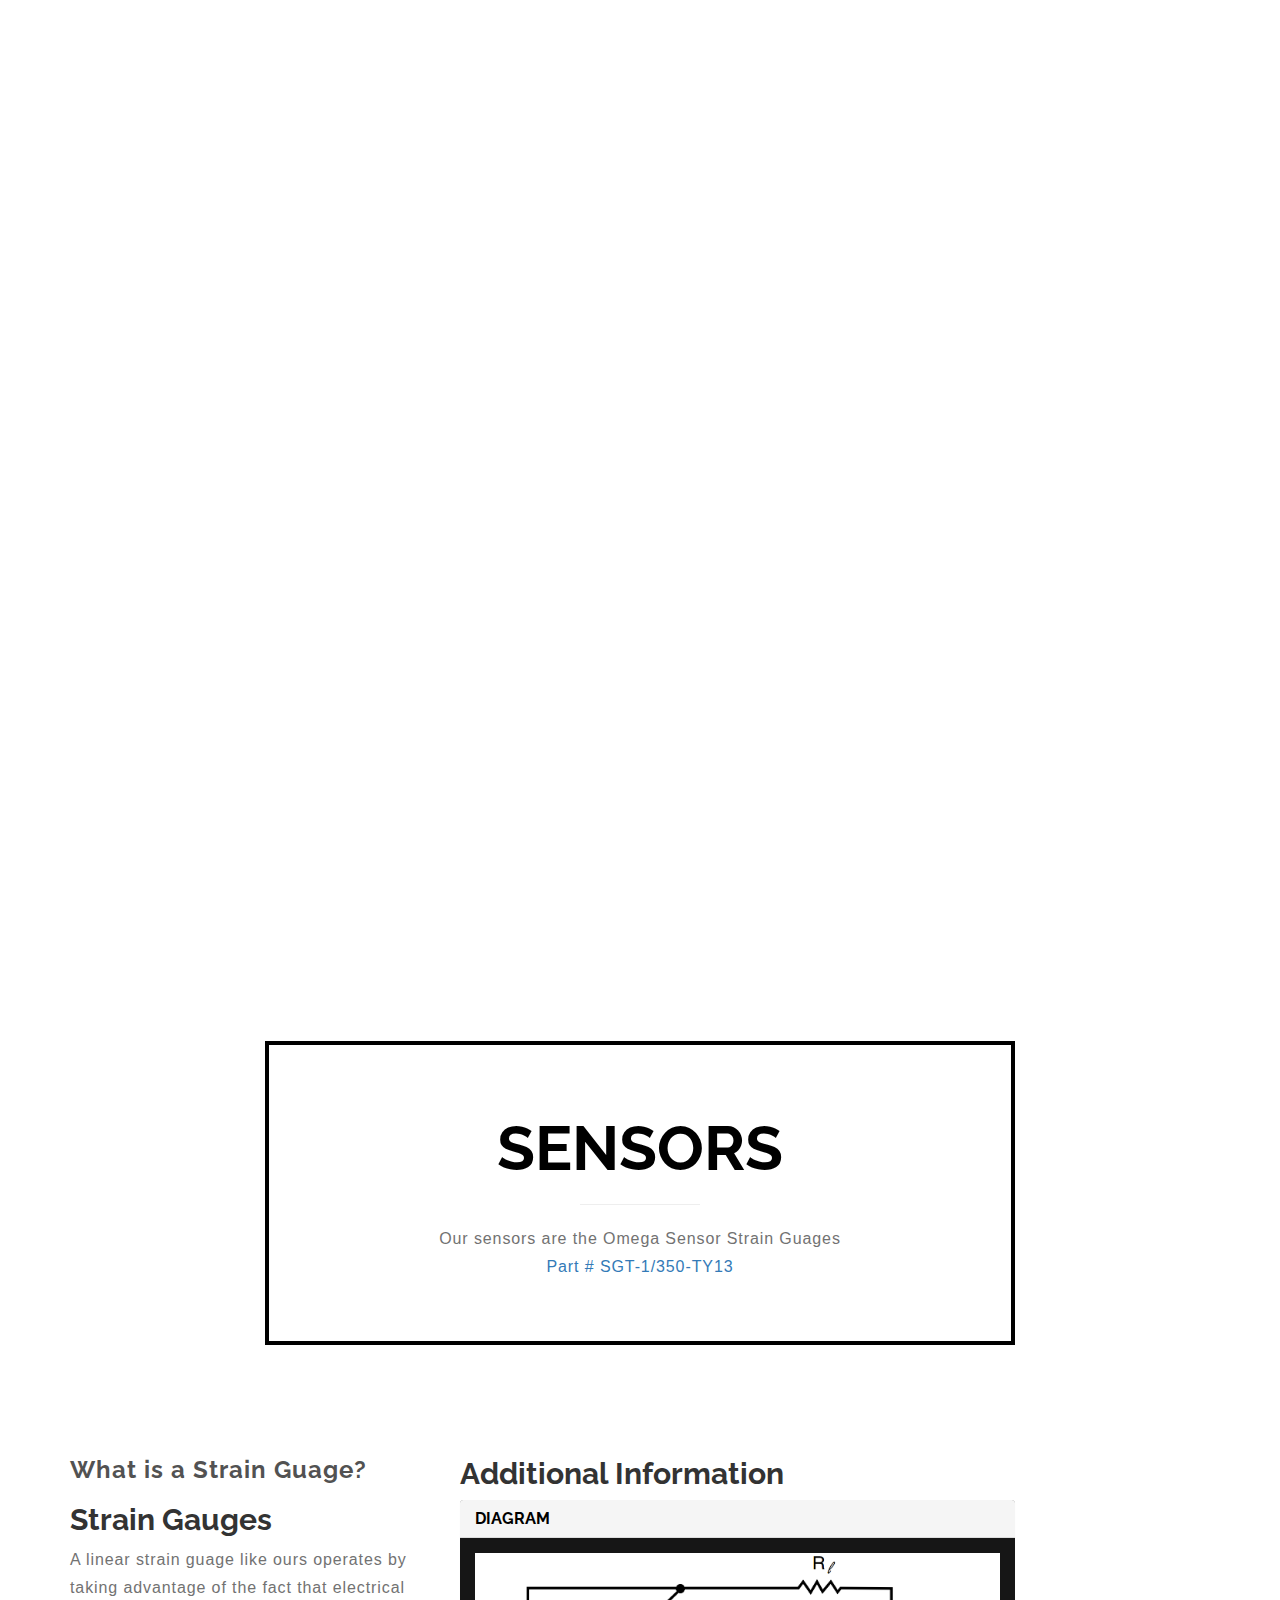
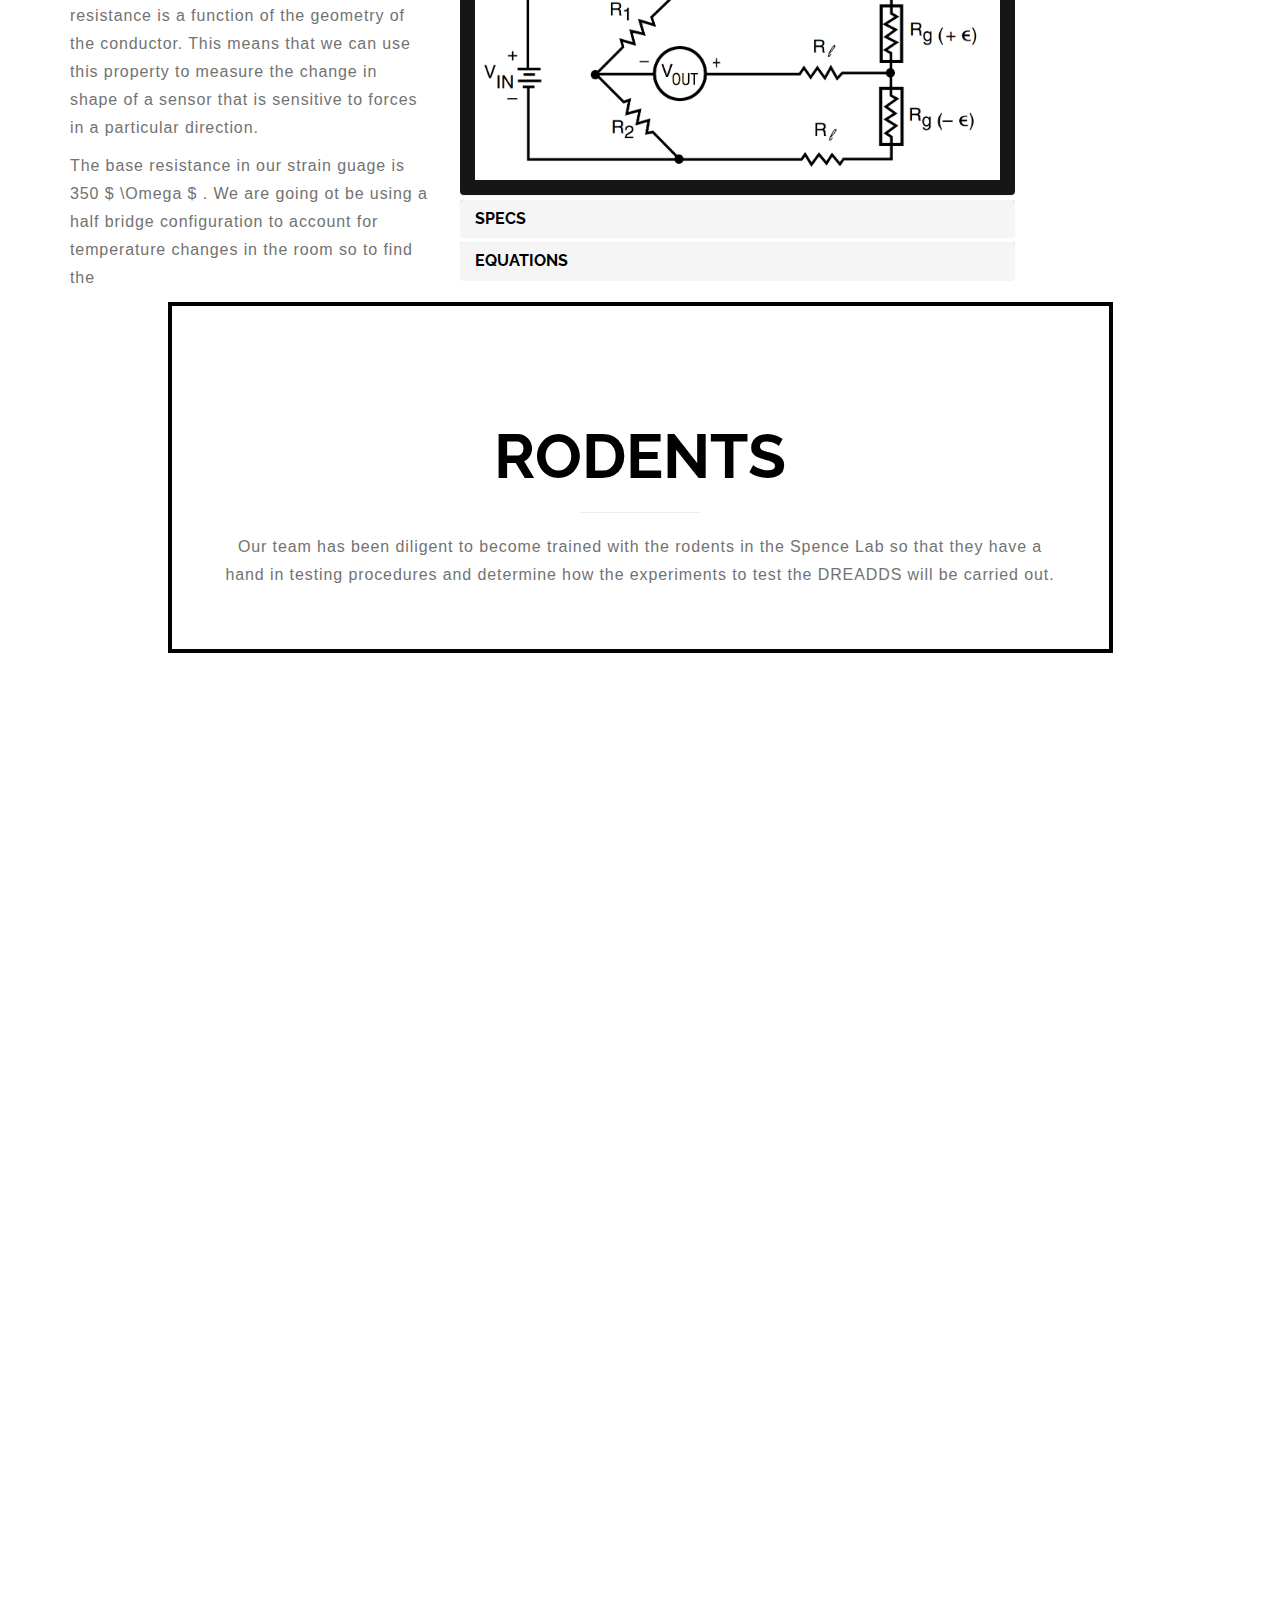
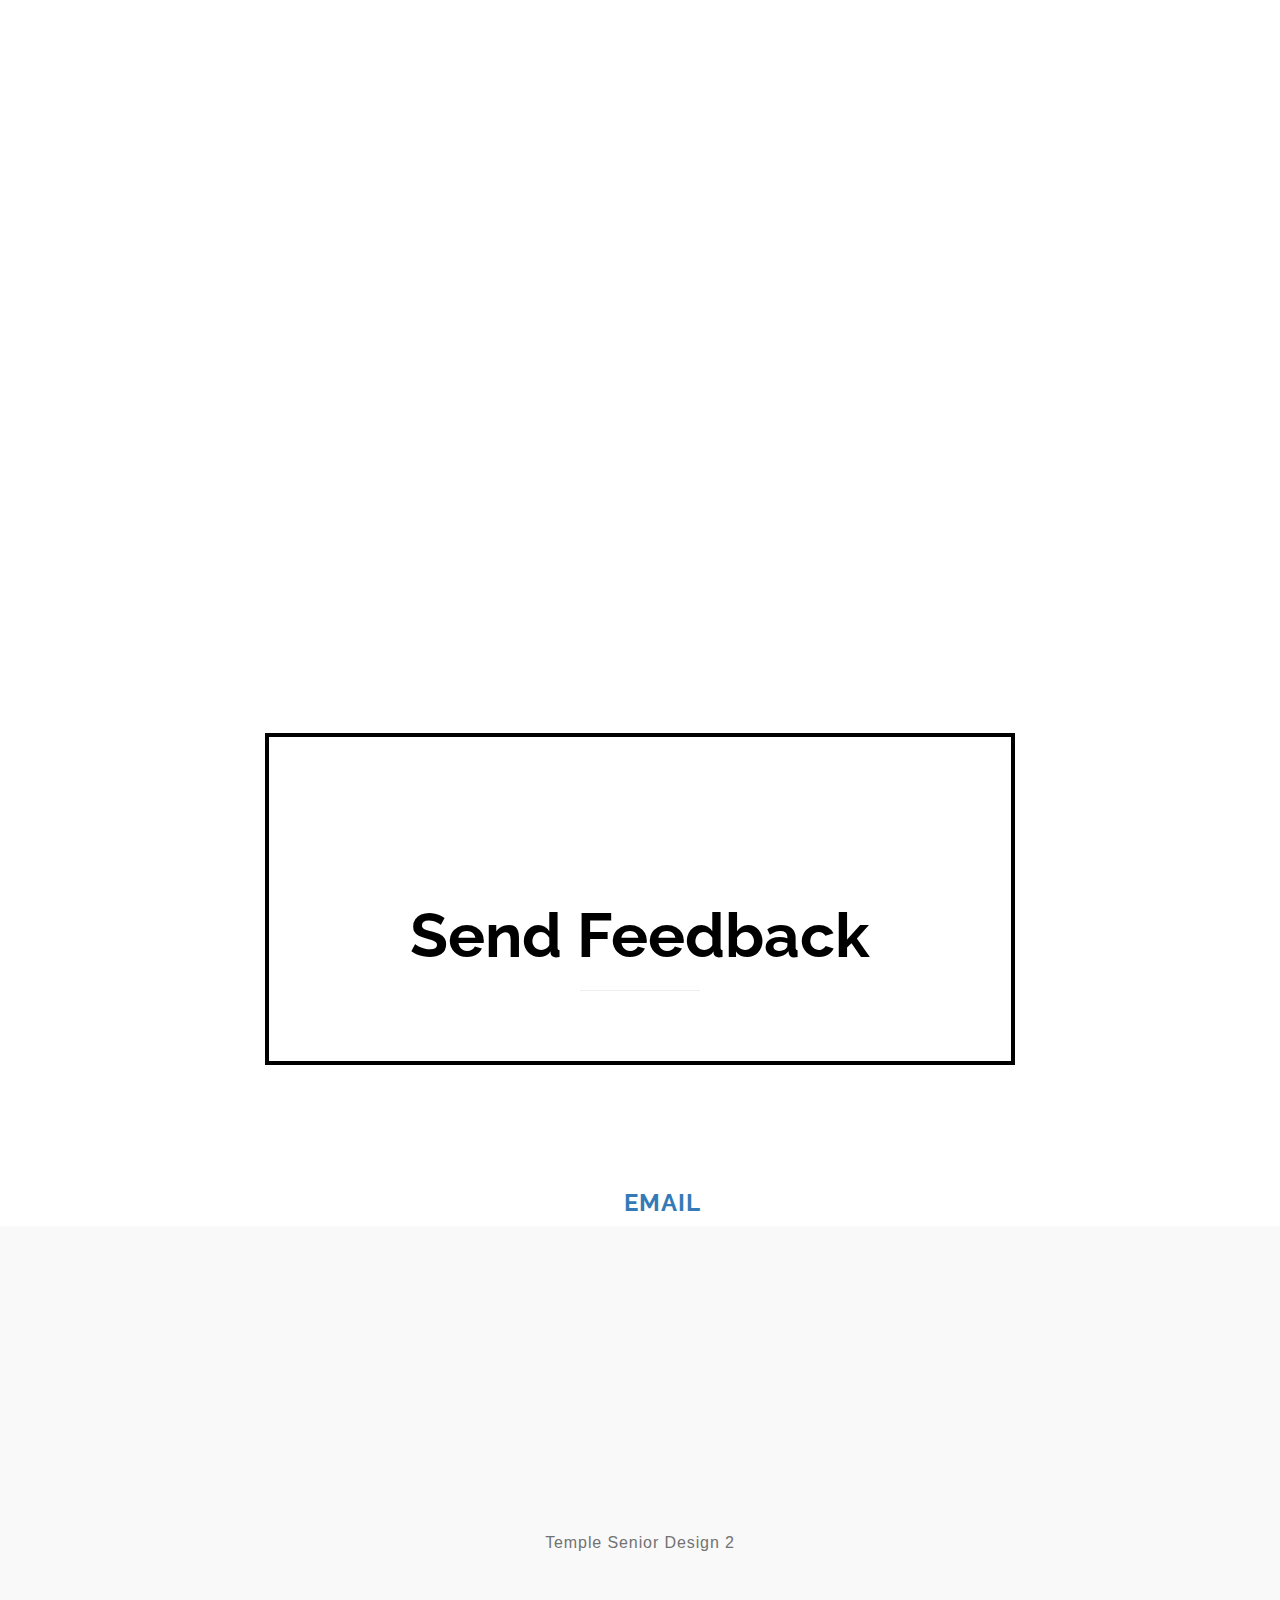
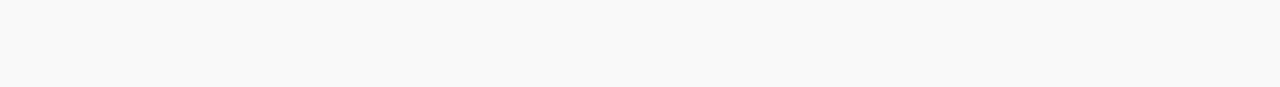
==== commit f0e789b6: "Fixed Ordered list" ====
--- a/index.html
+++ b/index.html
@@ -133,31 +133,43 @@
 							<button id="button4" class="plan-button"> See Experimental Procedure</button>
 							<ol id="dreadds">
 								<li>
-									Inoculate a colony of yeast cells using AA0250-mCherry-2a-hM4D-nrxn1a plasmid obtained from Addgene. Allow the culture to multiply overnight at 37°C and 250rpm
-								</li>
-								<li>
-									Centrifuge bacteria at 1,000g for 5 min. Remove supernatant and resuspend the pellet (white in color) with 1ml H2O.
-								</li>
-								<li>
-									Carefully follow DNA isolation procedures based on manufacturer’s instruction provided in the QIAquick Spin Miniprep Kit (Qiagen).
-								</li>
-								<li>
-									Treat a small sample of isolated DNA with restriction enzymes (HindIII, HpaI, and Xbal for this plasmid).
-								</li>
-								<li>
-									Prepare an agarose gel using 1g of agarose and 100 ml TAE. Microwave for 1 min and mix solution. Add ethidium bromide (EtBr) to allow visualization under UV light.
-								</li>
-								<li>
-									Pour solution into the mold with well comb attached. Allow gel to cool (approximately 1 h) before loading the gel with treated DNA.
-								</li>
-								<li>
-									Conduct gel electrophoresis testing and compare with DNA ladder (band size data provided by the manufacturer) to observe the extent of DNA purification.
-								</li>
-								<li>
-									If DNA testing results are desirable, repreat steps 1-2. Then, follow DNA isolation procedures based on manufacturer’s instruction provided in the QIAquick Spin Maxiprep Kit.
-								</li>
-								<li>
-									Package the purified DNA into Adeno-associated virus (AAV) (gene therapy vector) in vitro.
+									<p>
+										Inoculate a colony of yeast cells using AA0250-mCherry-2a-hM4D-nrxn1a plasmid obtained from Addgene. Allow the culture to multiply overnight at 37°C and 250rpm
+									</p>
+								</li>
+								<li>
+									<p>
+											Centrifuge bacteria at 1,000g for 5 min. Remove supernatant and resuspend the pellet (white in color) with 1ml H2O.
+									</p>
+								</li>
+								<li>
+									<p>
+										Carefully follow DNA isolation procedures based on manufacturer’s instruction provided in the QIAquick Spin Miniprep Kit (Qiagen).
+									</p>
+								</li>
+								<li>
+									<p>
+										Treat a small sample of isolated DNA with restriction enzymes (HindIII, HpaI, and Xbal for this plasmid).
+									</p>
+								</li>
+								<li>
+									<p>
+										Prepare an agarose gel using 1g of agarose and 100 ml TAE. Microwave for 1 min and mix solution. Add ethidium bromide (EtBr) to allow visualization under UV light.
+									</p>
+								</li>
+								<li>
+									<p>
+										Pour solution into the mold with well comb attached. Allow gel to cool (approximately 1 h) before loading the gel with treated DNA.
+									</p>
+								</li>
+								<li>
+									<p>Conduct gel electrophoresis testing and compare with DNA ladder (band size data provided by the manufacturer) to observe the extent of DNA purification.</p>
+								</li>
+								<li>
+									<p>If DNA testing results are desirable, repreat steps 1-2. Then, follow DNA isolation procedures based on manufacturer’s instruction provided in the QIAquick Spin Maxiprep Kit.</p>
+								</li>
+								<li>
+									<p>Package the purified DNA into Adeno-associated virus (AAV) (gene therapy vector) in vitro.</p>
 								</li>
 							</ol>
 
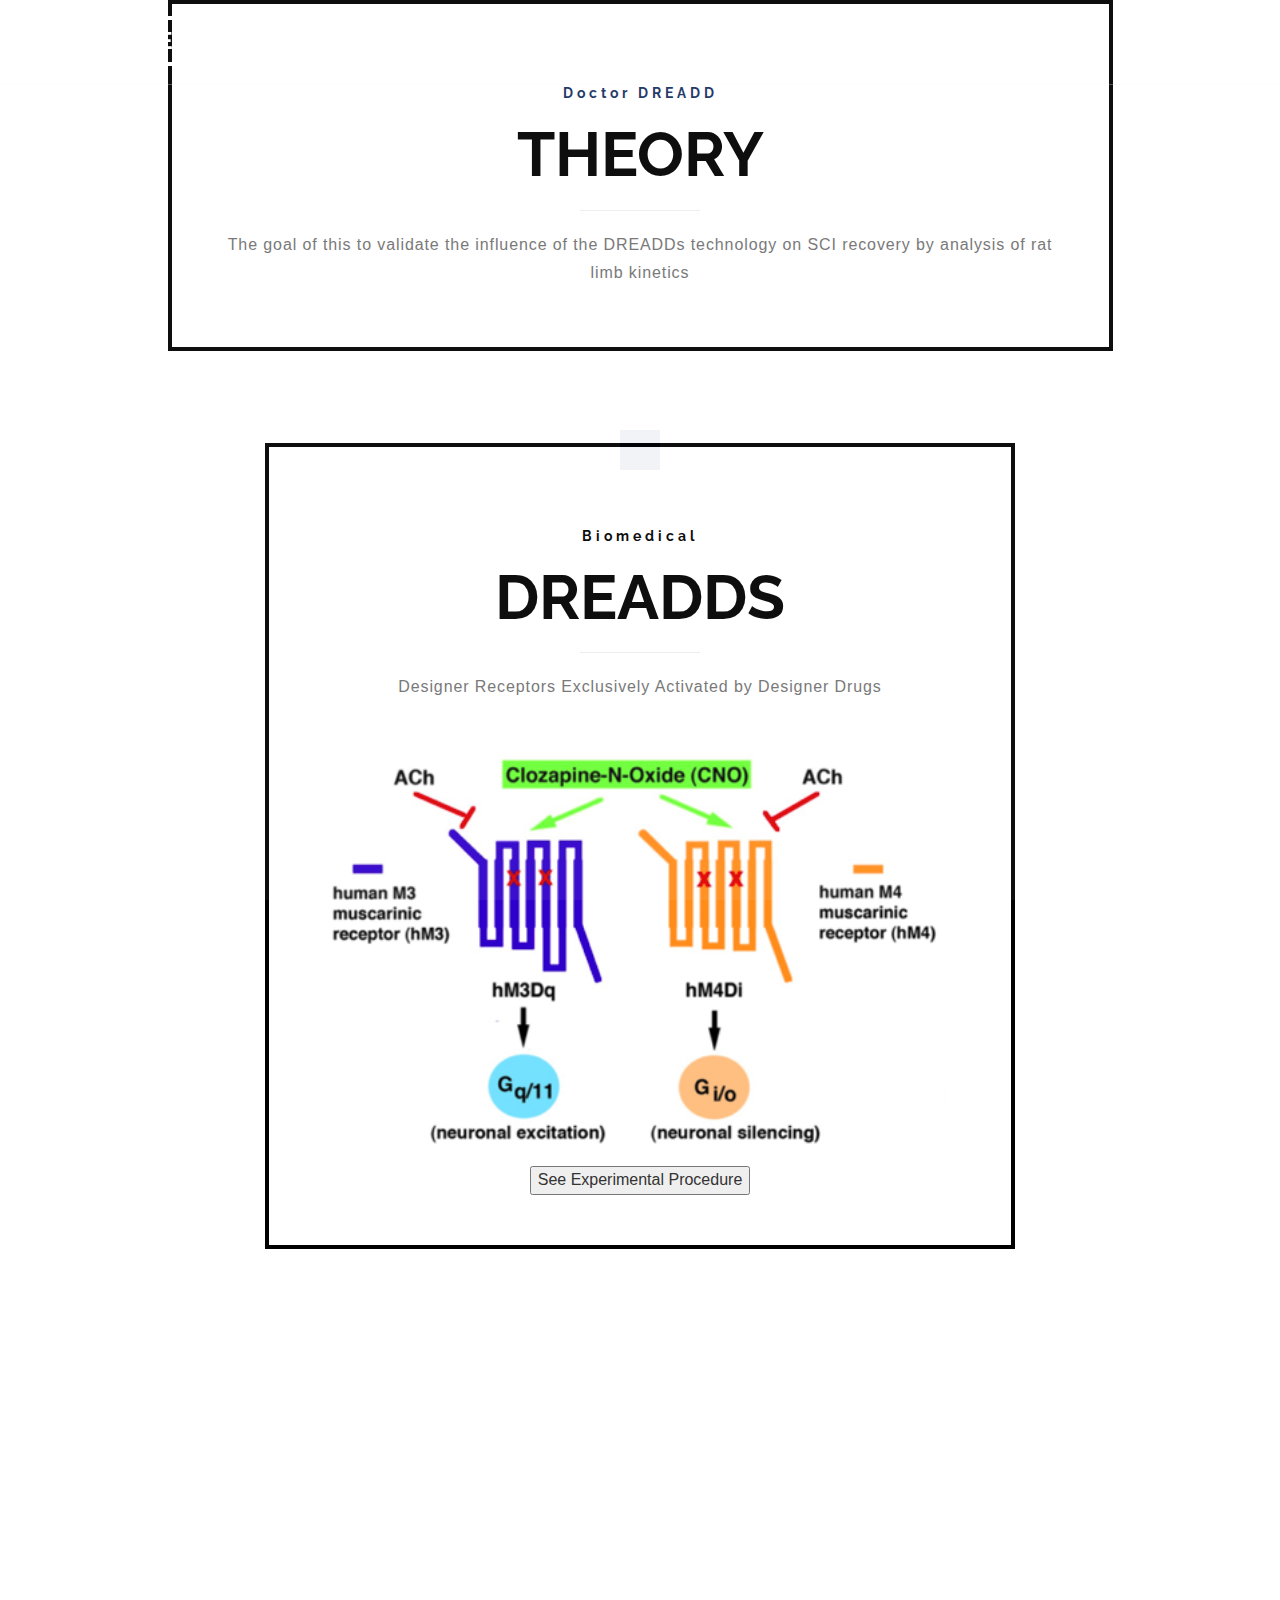
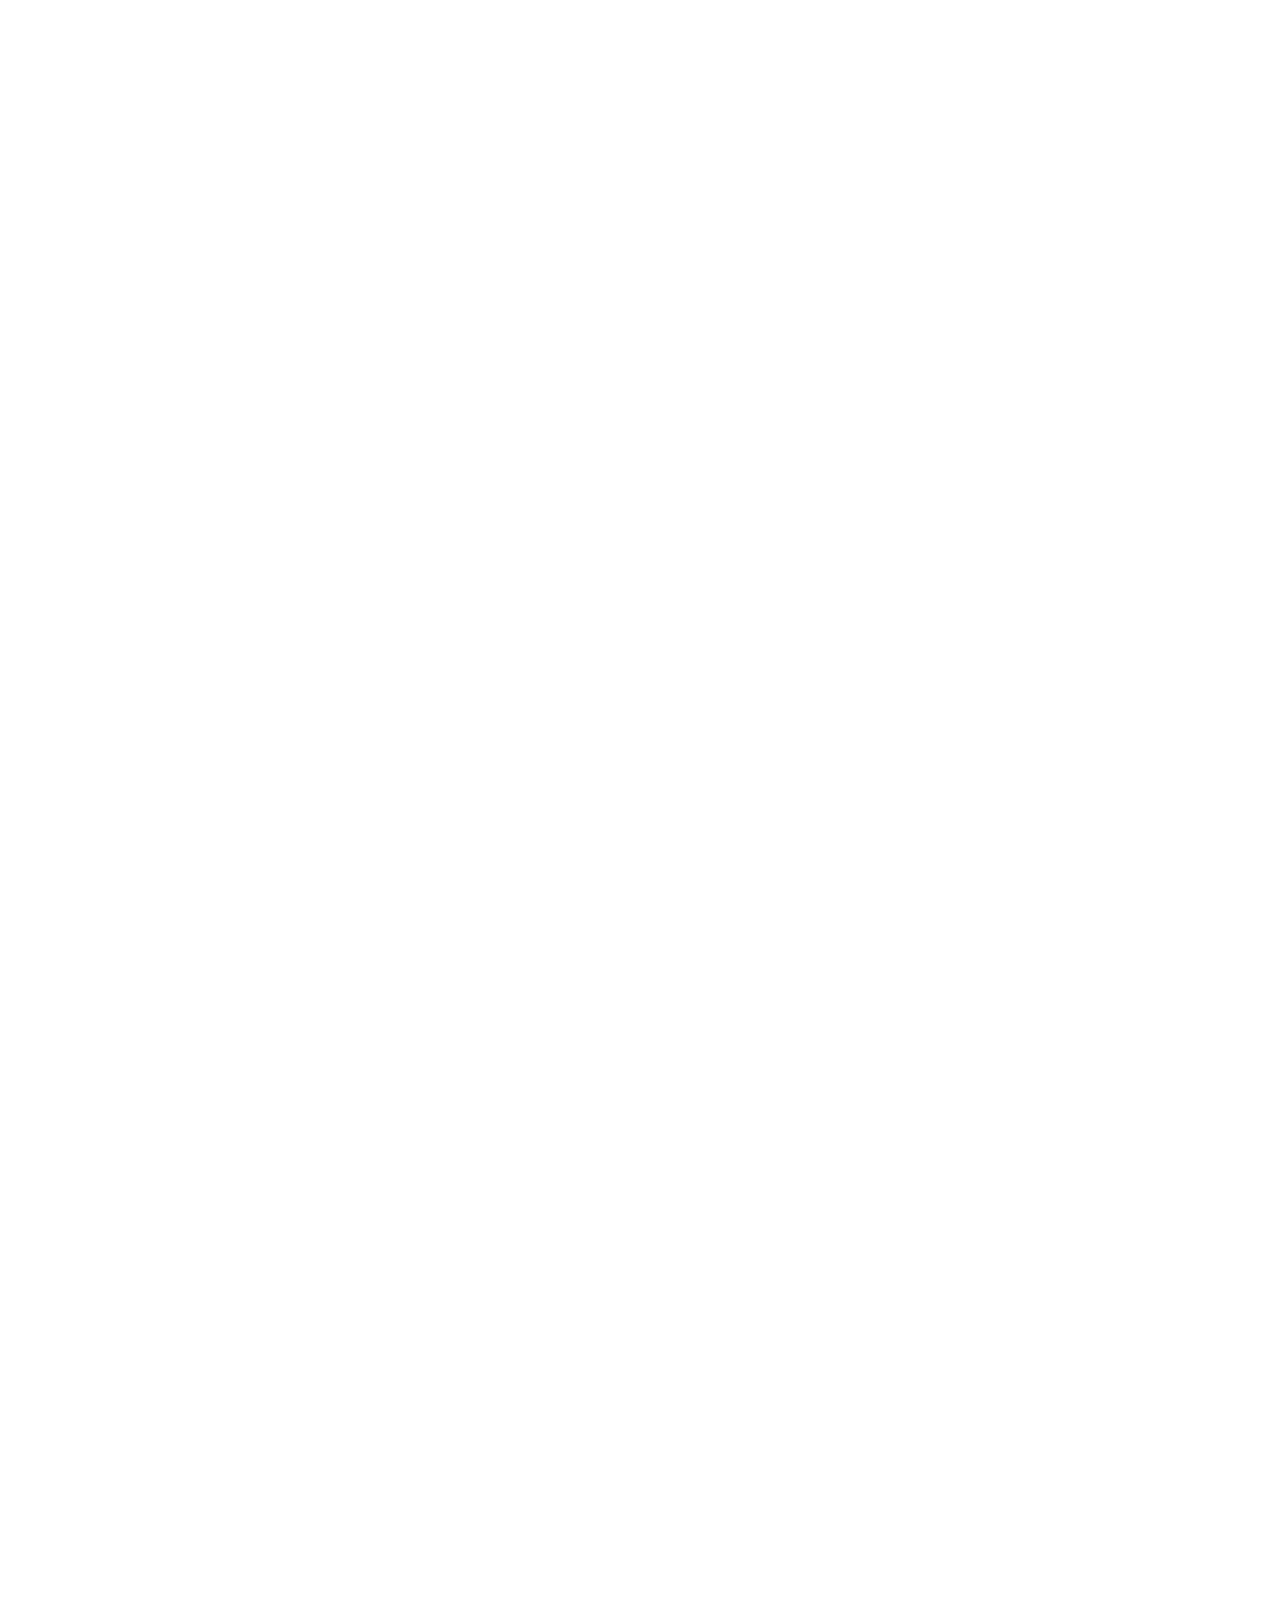
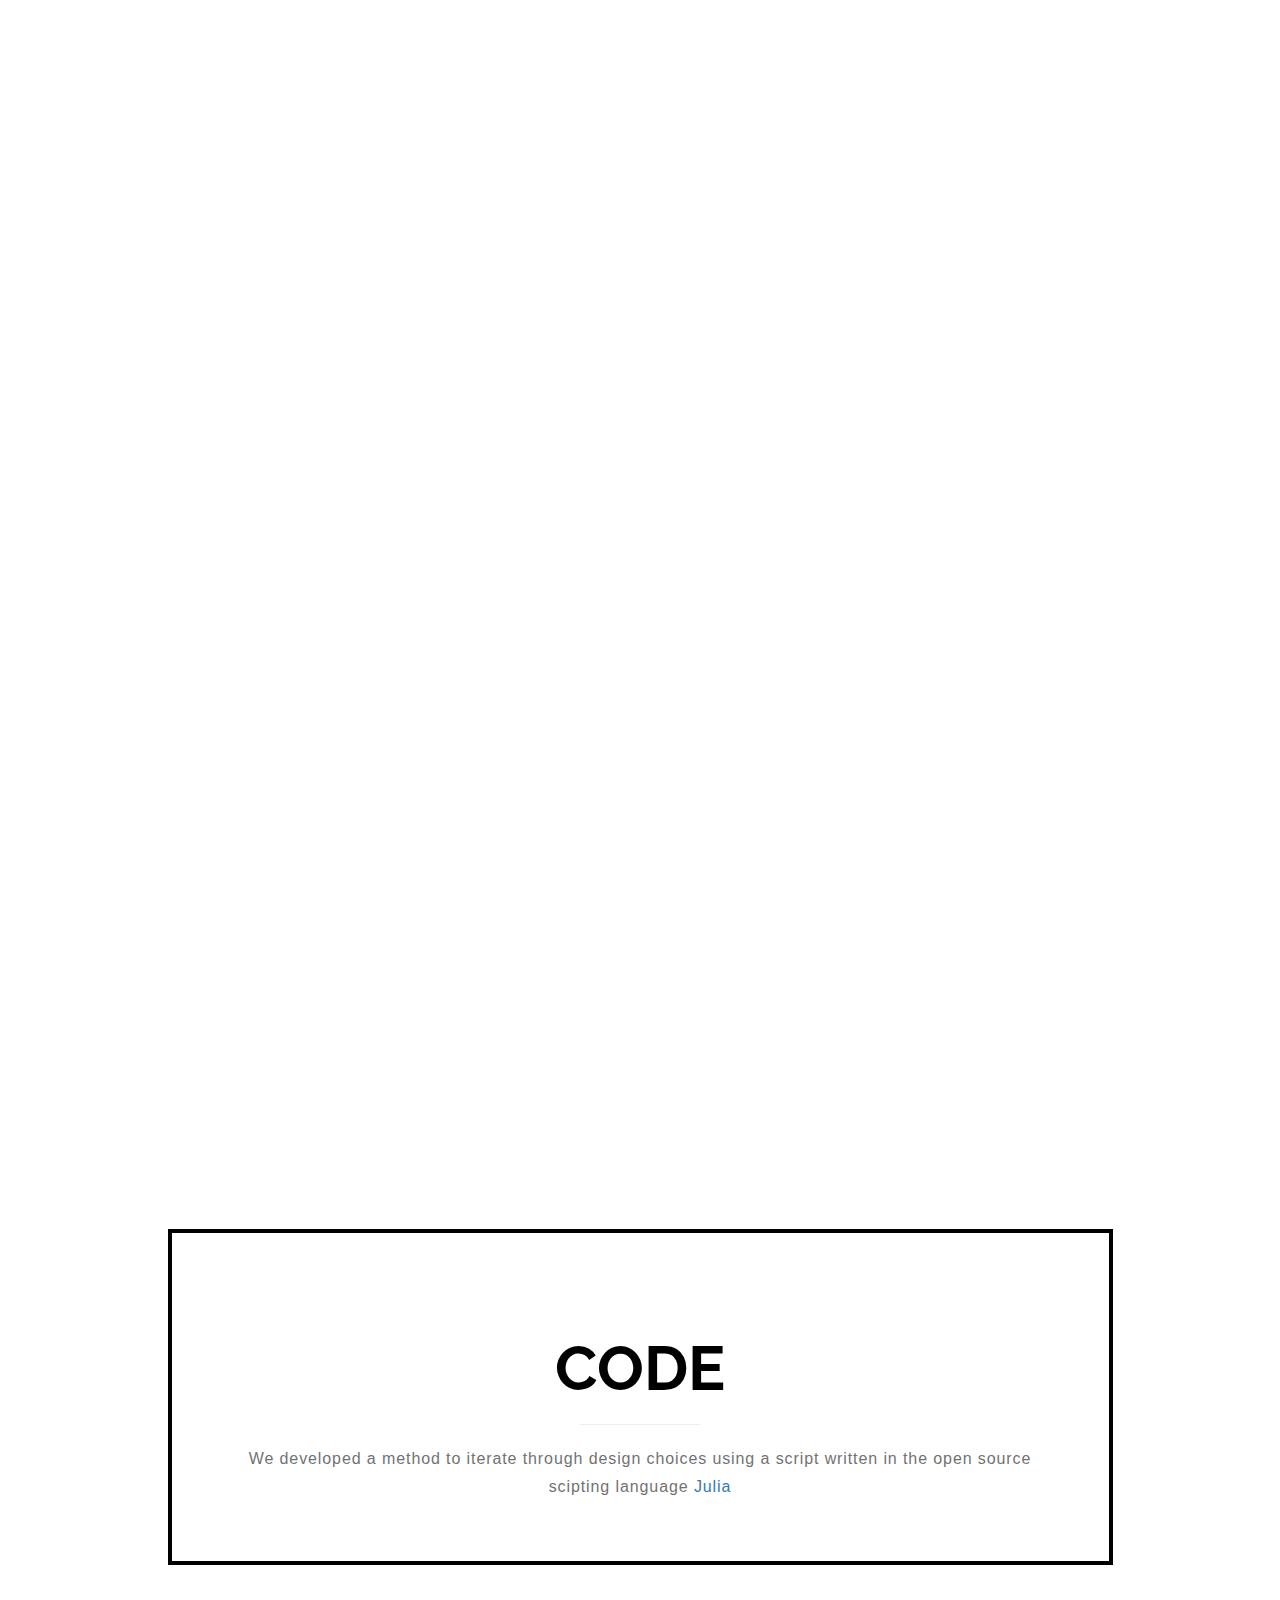
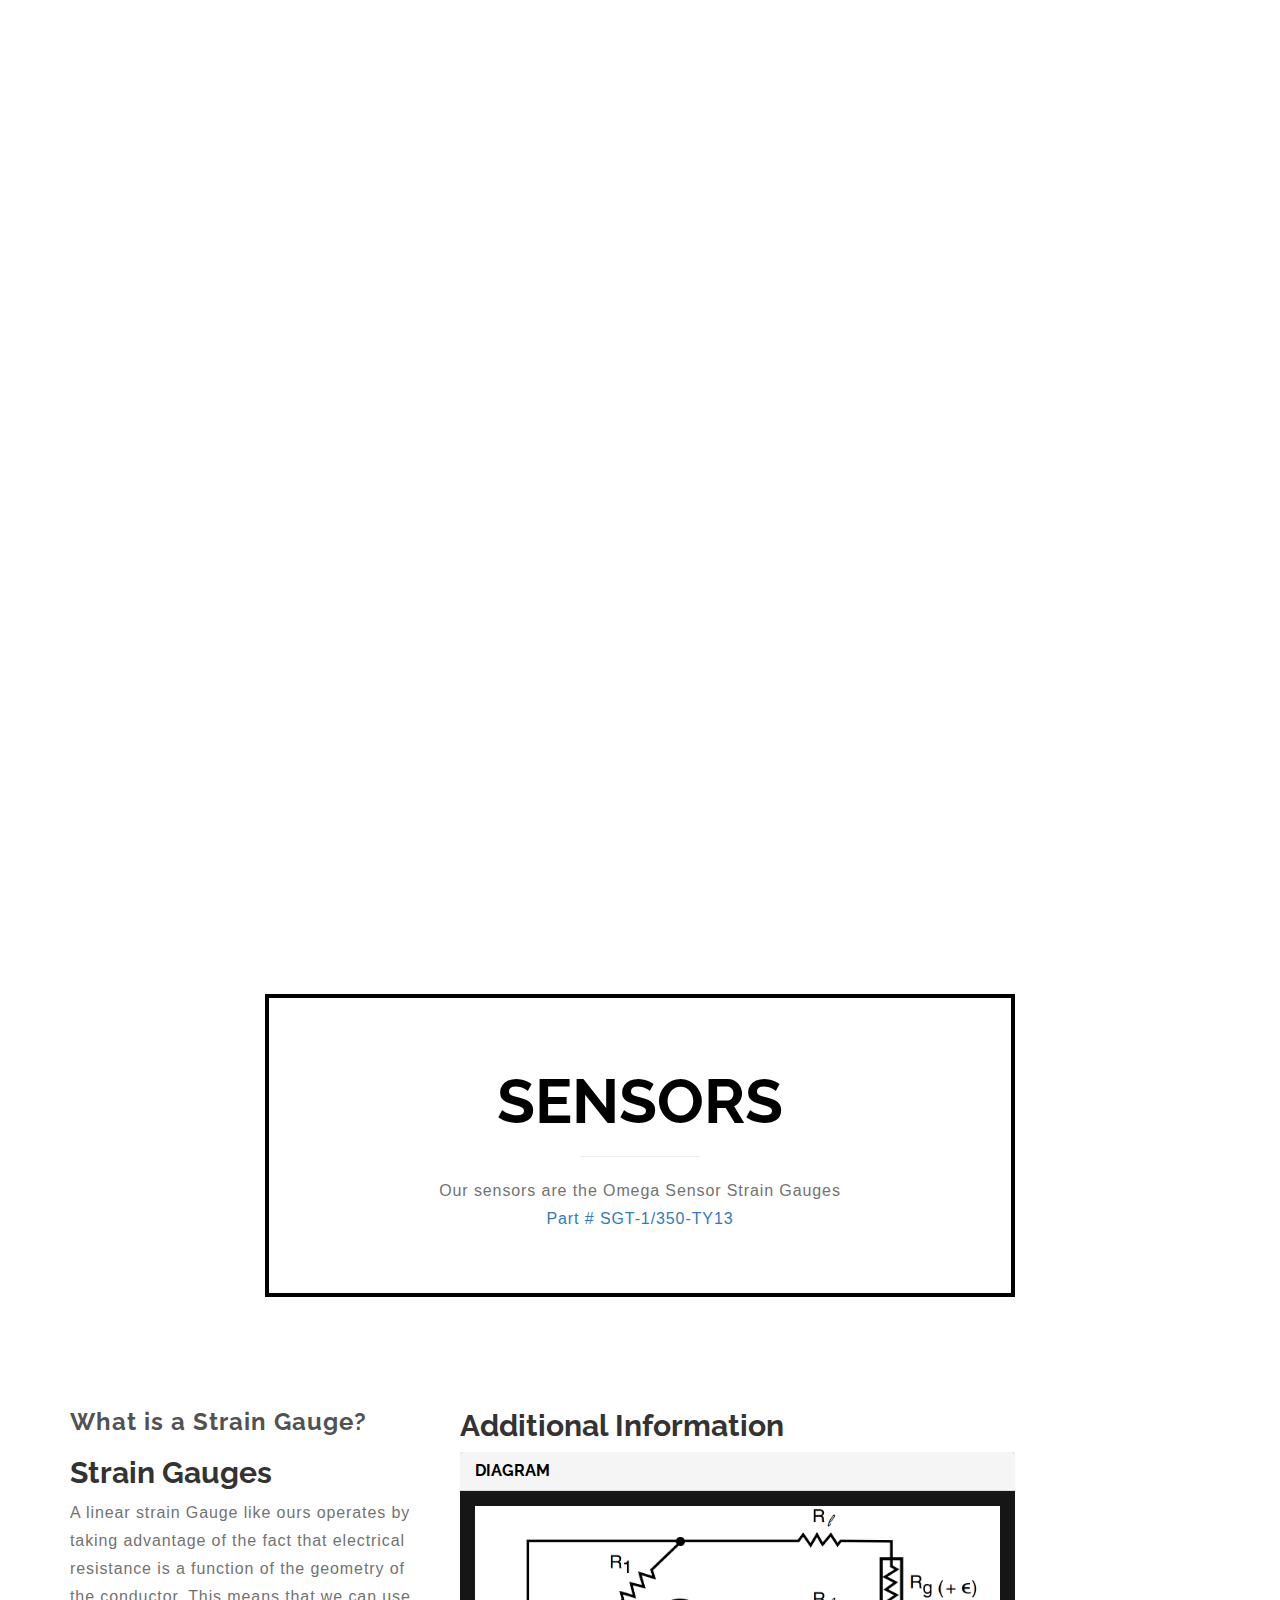
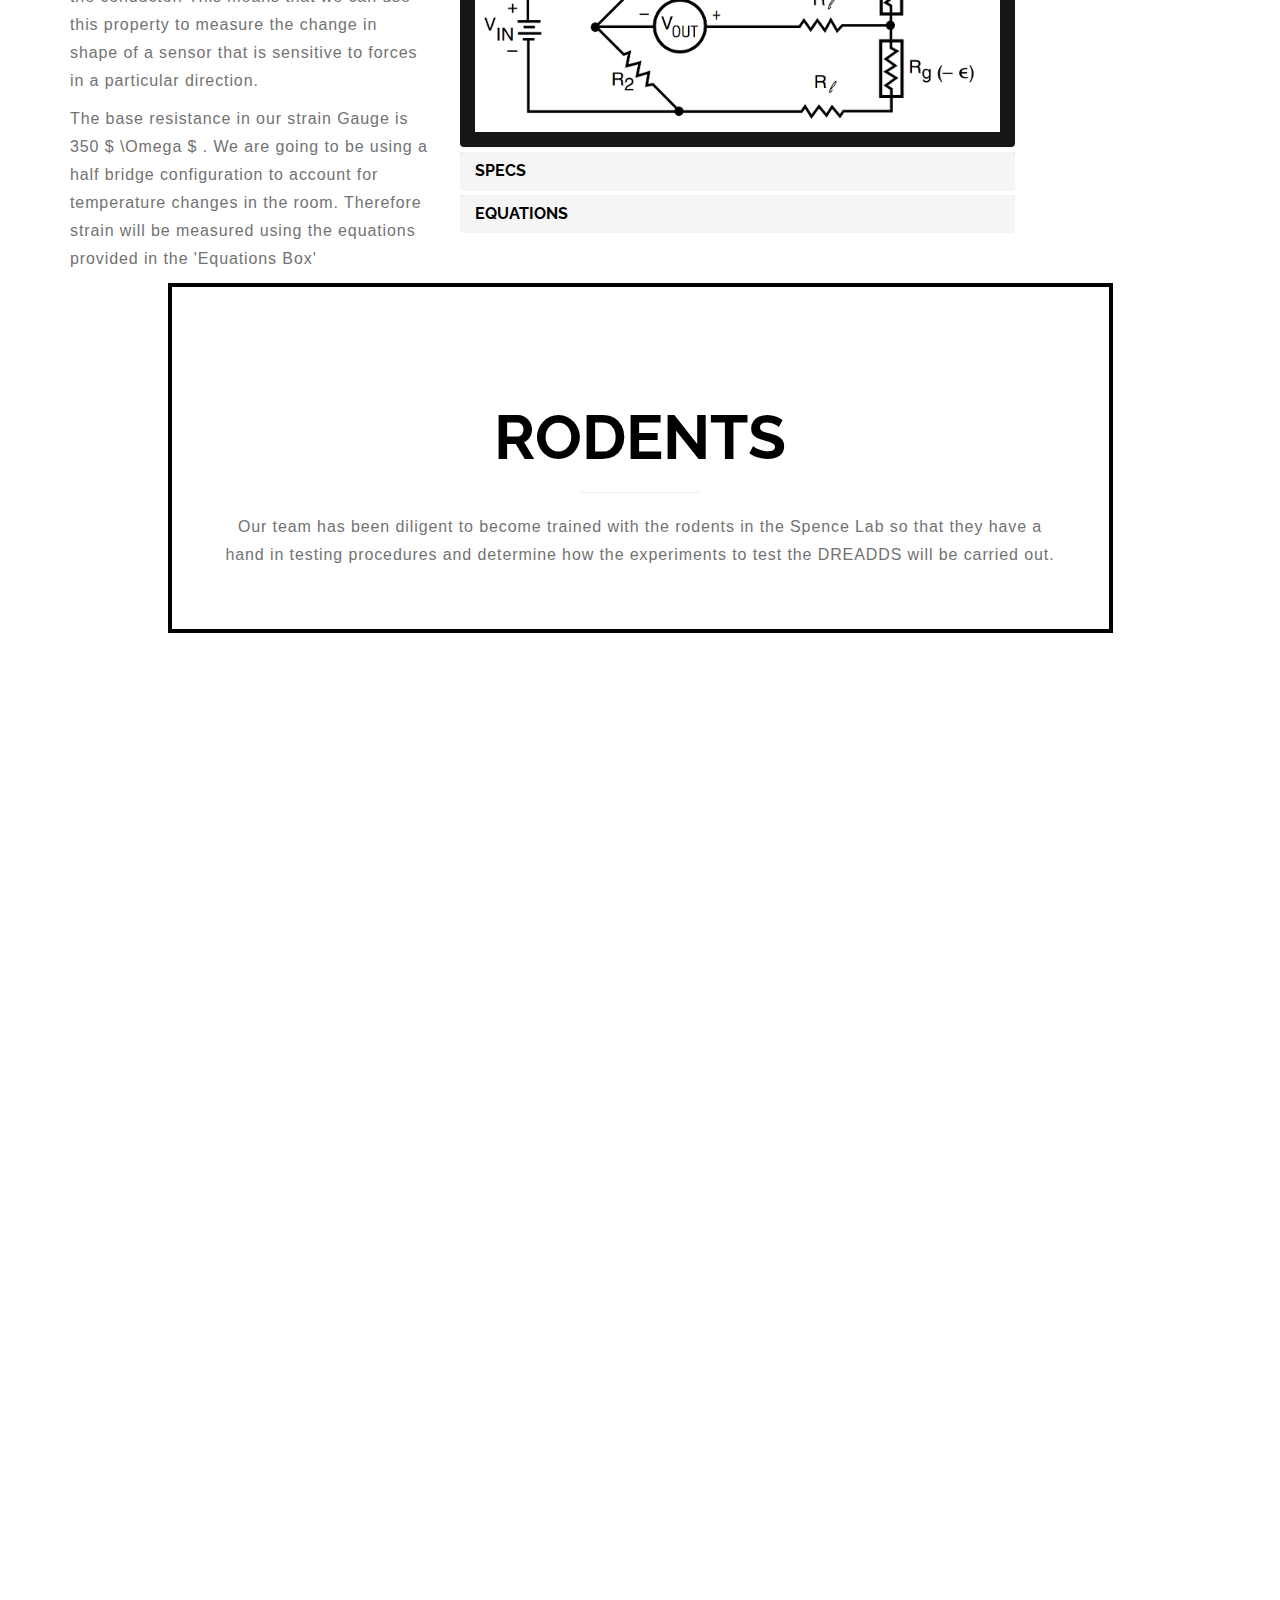
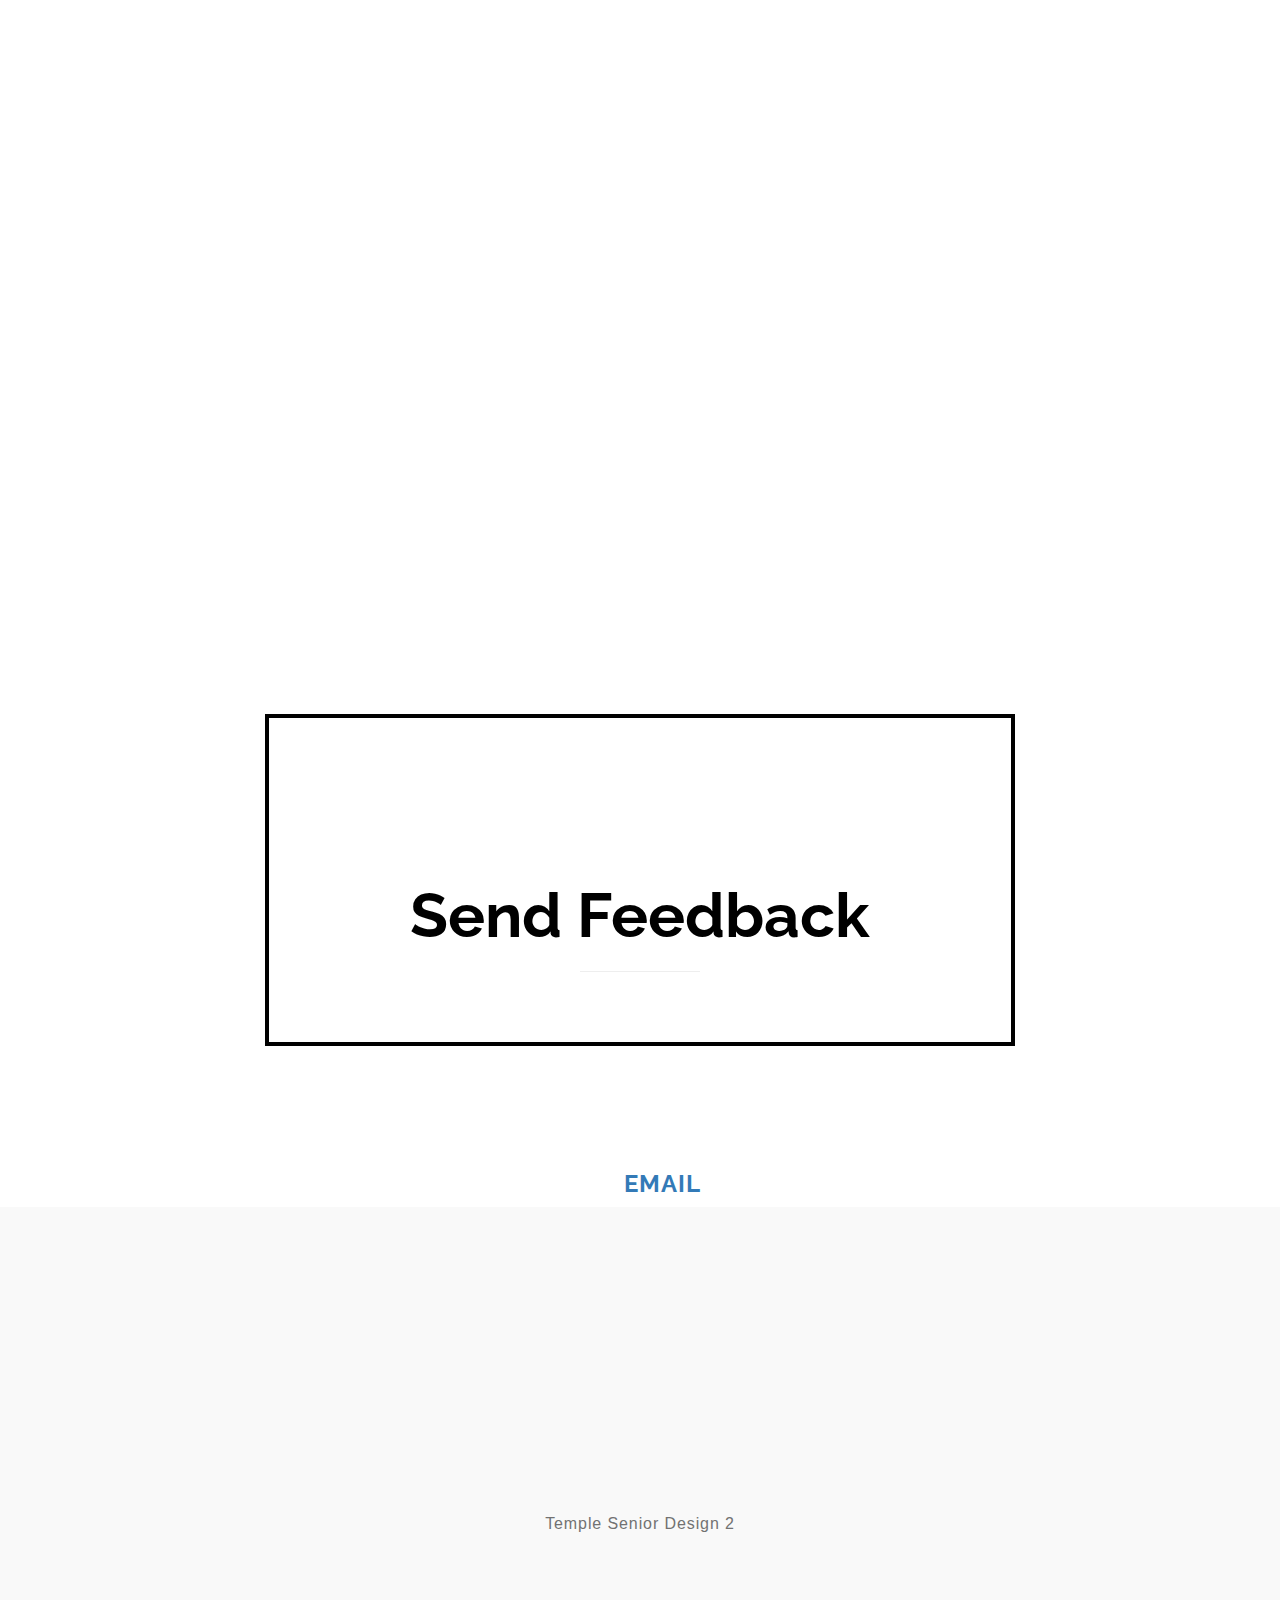
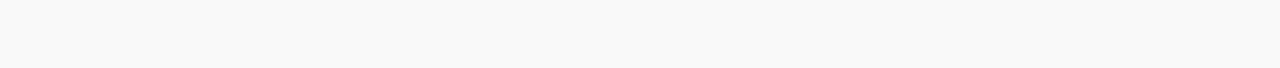
==== commit 7d084c84: "Fixed Ordered list" ====
--- a/index.html
+++ b/index.html
@@ -131,7 +131,7 @@
 							<p class="">Designer Receptors Exclusively Activated by Designer Drugs</p>
 							<img src="img/dreadds.png" />
 							<button id="button4" class="plan-button"> See Experimental Procedure</button>
-							<ol id="dreadds">
+							<ol id="dreadds" >
 								<li>
 									<p>
 										Inoculate a colony of yeast cells using AA0250-mCherry-2a-hM4D-nrxn1a plasmid obtained from Addgene. Allow the culture to multiply overnight at 37°C and 250rpm
@@ -326,64 +326,8 @@
 						<h1 class="heading">CODE</h1>
 						<hr>
 						<p>We developed a method to iterate through design choices using a script written in the open source scipting language
-							<a href="http://julialang.org/"></a>
+							<a href="http://julialang.org/">Julia</a>
 						</p>
-					</div>
-				</div>
-
-				<div class="col-md-4 col-sm-6 wow fadeInUp">
-					<div class="section-title">
-						<h5 class="wow bounceIn" style="color:#000">INPUTS</h5>
-						<h1 class="heading">STEP 1</h1>
-						<hr>
-						<ul class="plan-list">
-							<li>
-								Properties for $E,S_y, \rho$ of the materials
-							</li>
-							<li>
-								Ranges for the dimensions of the springblade<br/> Thickness $160 \mu m$ <br/> Length and Width $ 0.5mm-30mm$
-								</br/>
-							</li>
-						</ul>
-					</div>
-				</div>
-
-				<div class="col-md-4 col-sm-6 wow fadeInUp">
-					<div class="section-title">
-						<h5 class="wow bounceIn" style="color:#000">OUTPUTS</h5>
-						<h1 class="heading"> STEP 2</h1>
-						<hr>
-						<ul class="plan-list">
-							<li>
-								Dimensions and material type that would not break
-							</li>
-							<li>
-								Associated Stresses, Strains, and Natural Frequencies
-							</li>
-						</ul>
-					</div>
-				</div>
-
-				<div class="col-md-4 col-sm-6 wow fadeInUp">
-					<div class="section-title">
-						<h5 class="wow bounceIn" style="color:#000">ANALYZE</h5>
-						<h1 class="heading">STEP 3 </h1>
-						<hr>
-						<ul class="plan-list">
-							<li>
-								Filter the Results to ABS Plastic
-							</li>
-							<li>
-								Pick a maximum stain gauge measurement $ \lt 30000 \mu \epsilon$
-							</li>
-							<li>
-								Pick the highest $\omega_o$
-							</li>
-							<li>
-								Pick dimensions form the top 10 results
-							</li>
-						</ul>
-
 					</div>
 				</div>
 				<div class="col-md-offset-2 col-md-8 col-sm-offset-2 col-md-8 wow fadeInUp">
@@ -397,6 +341,60 @@
 
 					</div>
 				</div>
+				<div class="col-md-4 col-sm-6 wow fadeInUp">
+					<div class="section-title">
+						<h1 class="heading">INPUTS</h1>
+						<hr>
+						<ul class="plan-list">
+							<li>
+								Properties for $E,S_y, \rho$ of the materials
+							</li>
+							<li>
+								Ranges for the dimensions of the springblade<br/> Thickness $160 \mu m$ <br/> Length and Width $ 0.5mm-30mm$
+								</br/>
+							</li>
+						</ul>
+					</div>
+				</div>
+
+				<div class="col-md-4 col-sm-6 wow fadeInUp">
+					<div class="section-title">
+						<h1 class="heading"> OUTPUTS</h1>
+						<hr>
+						<ul class="plan-list">
+							<li>
+								Dimensions and material type that would not break
+							</li>
+							<li>
+								Associated Stresses, Strains, and Natural Frequencies
+							</li>
+						</ul>
+					</div>
+				</div>
+				<div class="col-md-4 col-sm-6 wow fadeInUp">
+					<div class="section-title">
+						<h1 class="heading">ANALYZE </h1>
+						<hr>
+						<ul class="plan-list">
+							<li>
+								Filter the Results to ABS Plastic
+							</li>
+							<li>
+								Pick a maximum stain gauge measurement $ \lt 30000 \mu \epsilon$
+							</li>
+							<li>
+								Pick the highest $\omega_o$
+							</li>
+							<li>
+								Pick dimensions form the top 10 results
+							</li>
+						</ul>
+
+					</div>
+				</div>
+
+
+
 
 				<!-- Portfolio bottom section
 			================================================== -->
@@ -420,17 +418,17 @@
 					<div class="section-title">
 						<h1 class="heading ">SENSORS</h1>
 						<hr>
-						<p class="">Our sensors are the Omega Sensor Strain Guages<br/>
+						<p class="">Our sensors are the Omega Sensor Strain Gauges<br/>
 							<a href="https://www.omega.com/techref/pdf/STRAIN_GAGE_TECHNICAL_DATA.pdf" target="_blank"> Part # SGT-1/350-TY13</a></p>
 					</div>
 				</div>
 
 				<div class="col-md-4 col-sm-12">
-					<h3 class="">What is a Strain Guage?</h3>
+					<h3 class="">What is a Strain Gauge?</h3>
 					<h2>Strain Gauges</h2>
-					<p class=""> A linear strain guage like ours operates by taking advantage of the fact that electrical resistance is a function of the geometry of the conductor. This means that we can use this property to measure the change in shape of a sensor that is sensitive
+					<p class=""> A linear strain Gauge like ours operates by taking advantage of the fact that electrical resistance is a function of the geometry of the conductor. This means that we can use this property to measure the change in shape of a sensor that is sensitive
 						to forces in a particular direction. </p>
-					<p class="">The base resistance in our strain guage is 350 $ \Omega $ . We are going ot be using a half bridge configuration to account for temperature changes in the room so to find the </p>
+					<p class="">The base resistance in our strain Gauge is 350 $ \Omega $ . We are going to be using a half bridge configuration to account for temperature changes in the room. Therefore strain will be measured using the equations provided in the 'Equations Box'</p>
 				</div>
 
 				<div class="col-md-6 col-sm-12">
@@ -484,7 +482,7 @@
 												</tr>
 												<tr>
 													<td>
-														Gage Factor
+														Gauge Factor
 													</td>
 													<td> $ 2 \pm 5$ % </td>
 												</tr>
@@ -514,7 +512,7 @@
 								<div class="panel-body" style="background-color:#ffffff">
 									<ul class="plan-list">
 										<li>
-											GF = Gage Factor<br /> L = Length of spring blade<br /> t = Thickness of spring blade
+											GF = Gauge Factor<br /> L = Length of spring blade<br /> t = Thickness of spring blade
 										</li>
 										<li>
 											$$ V_r=[\frac{V_{OUT}}{V_{IN}}_{strained}-\frac{V_{OUT}}{V_{IN}}_{unstrained}] $$
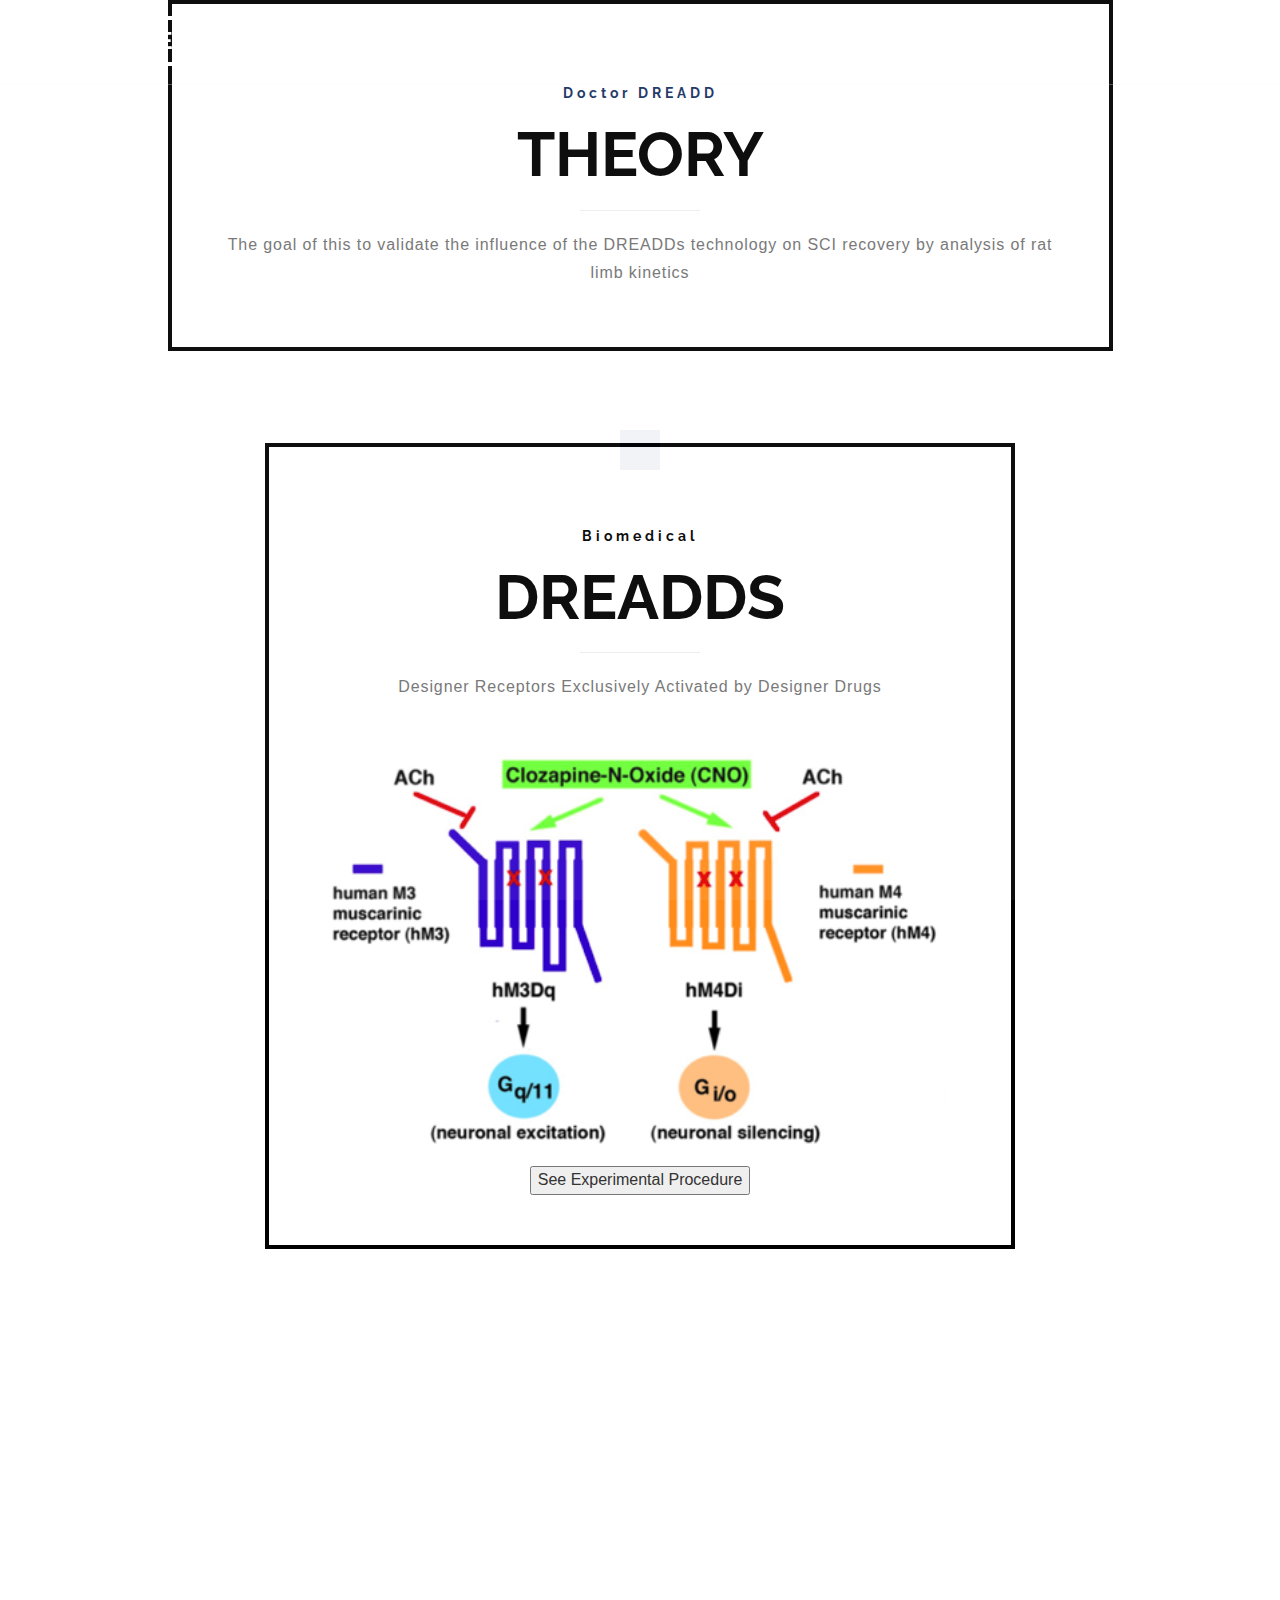
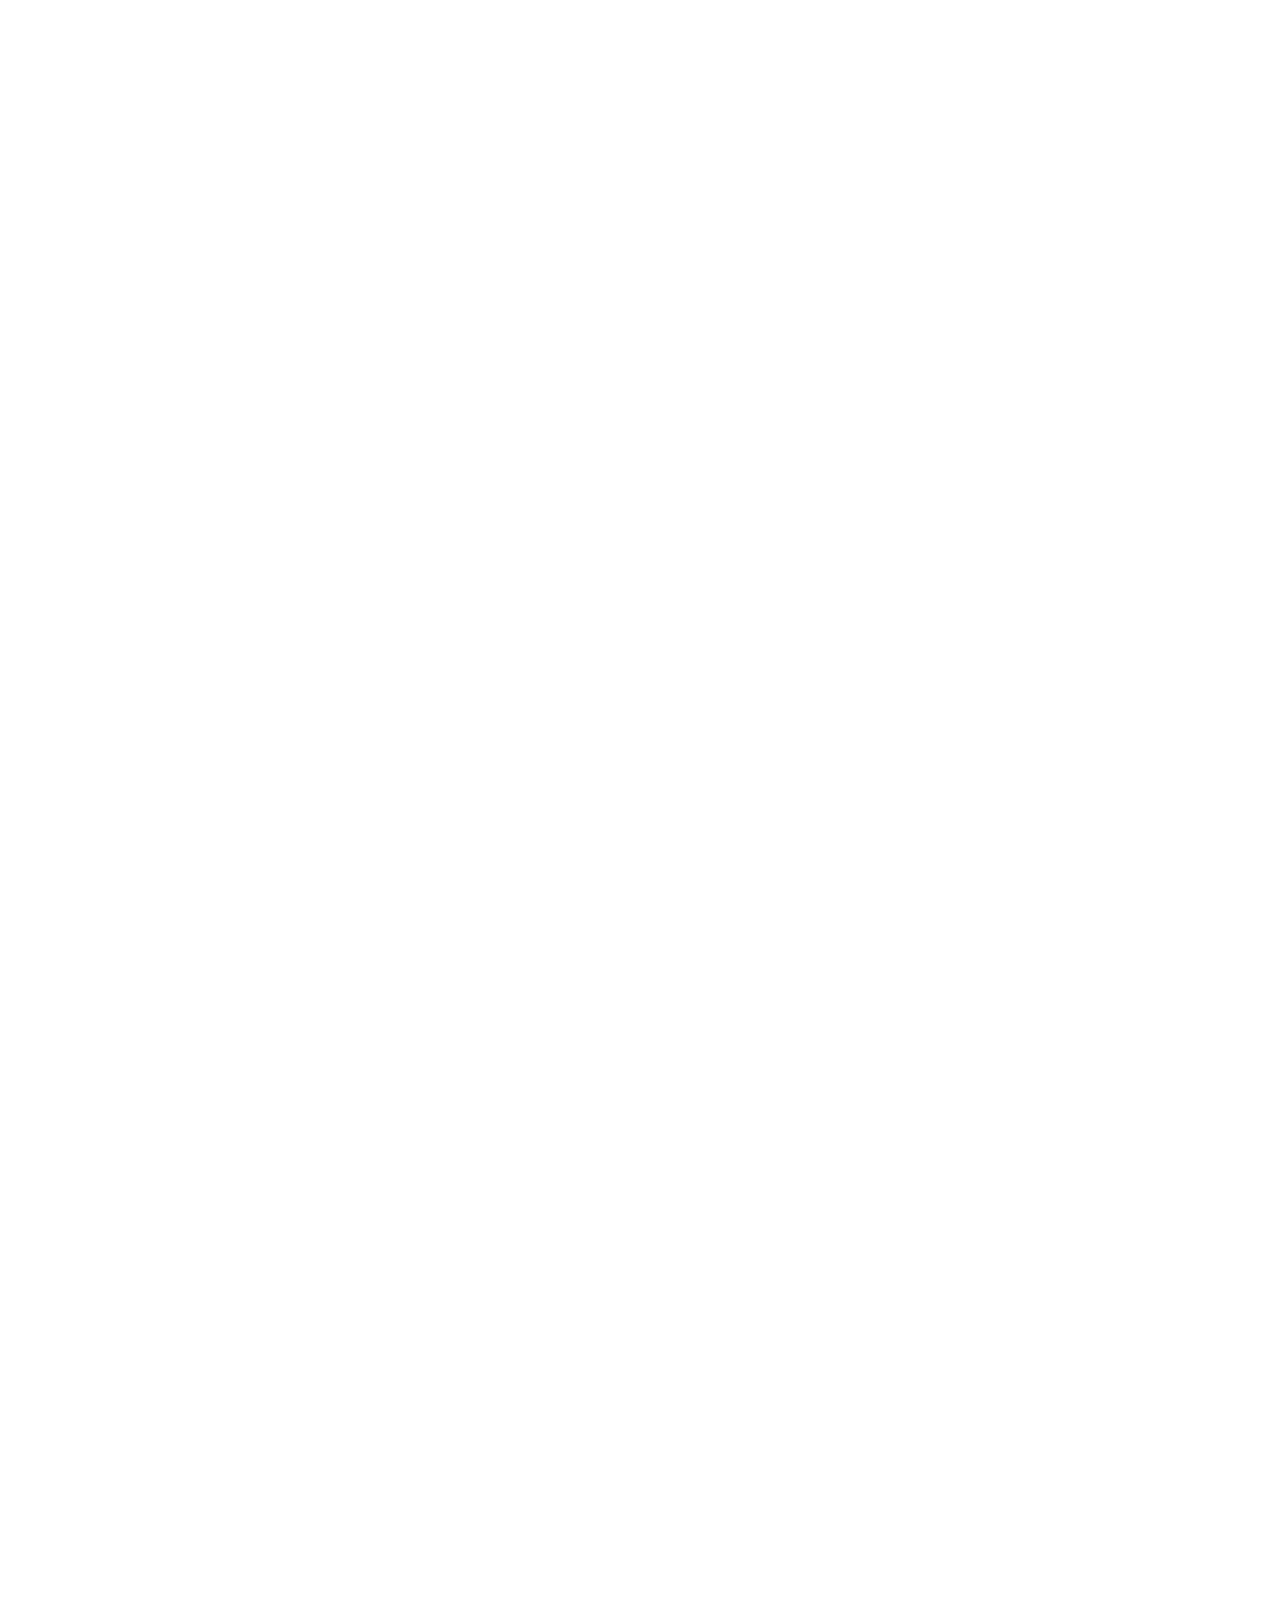
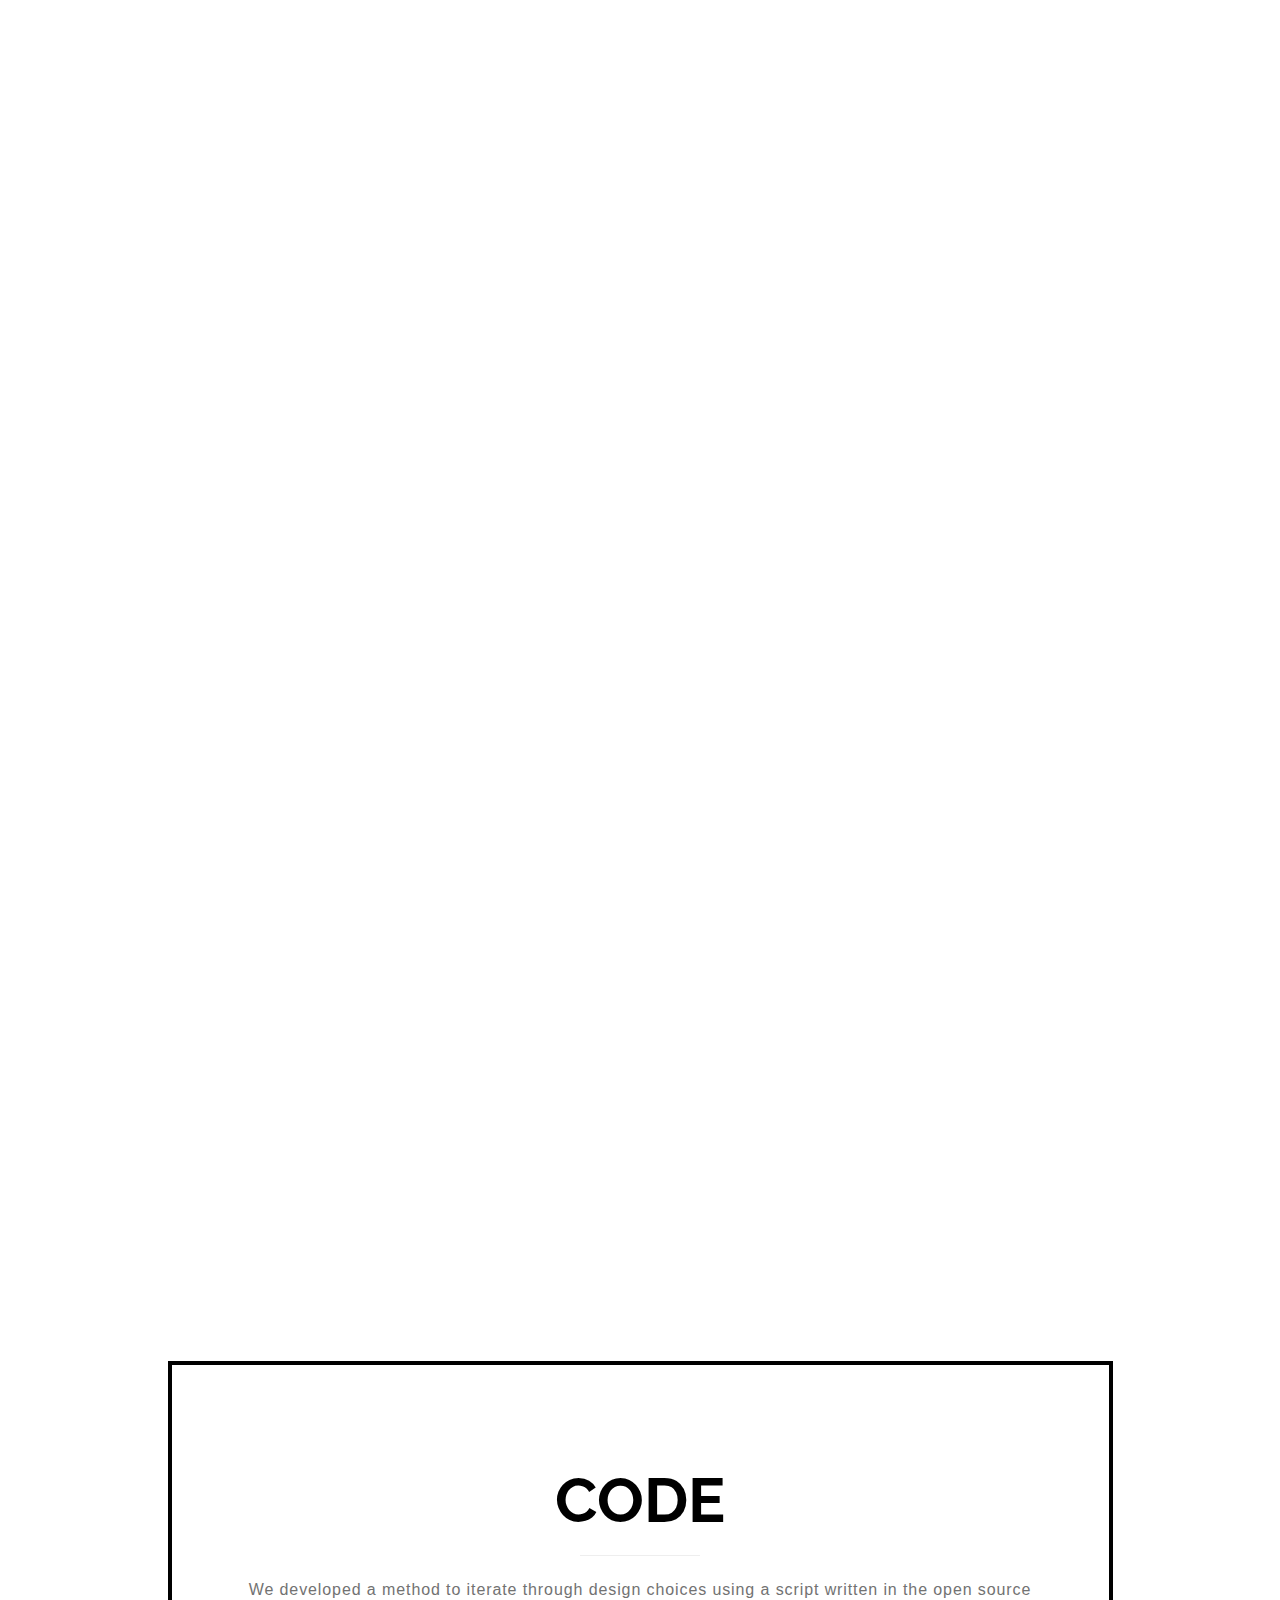
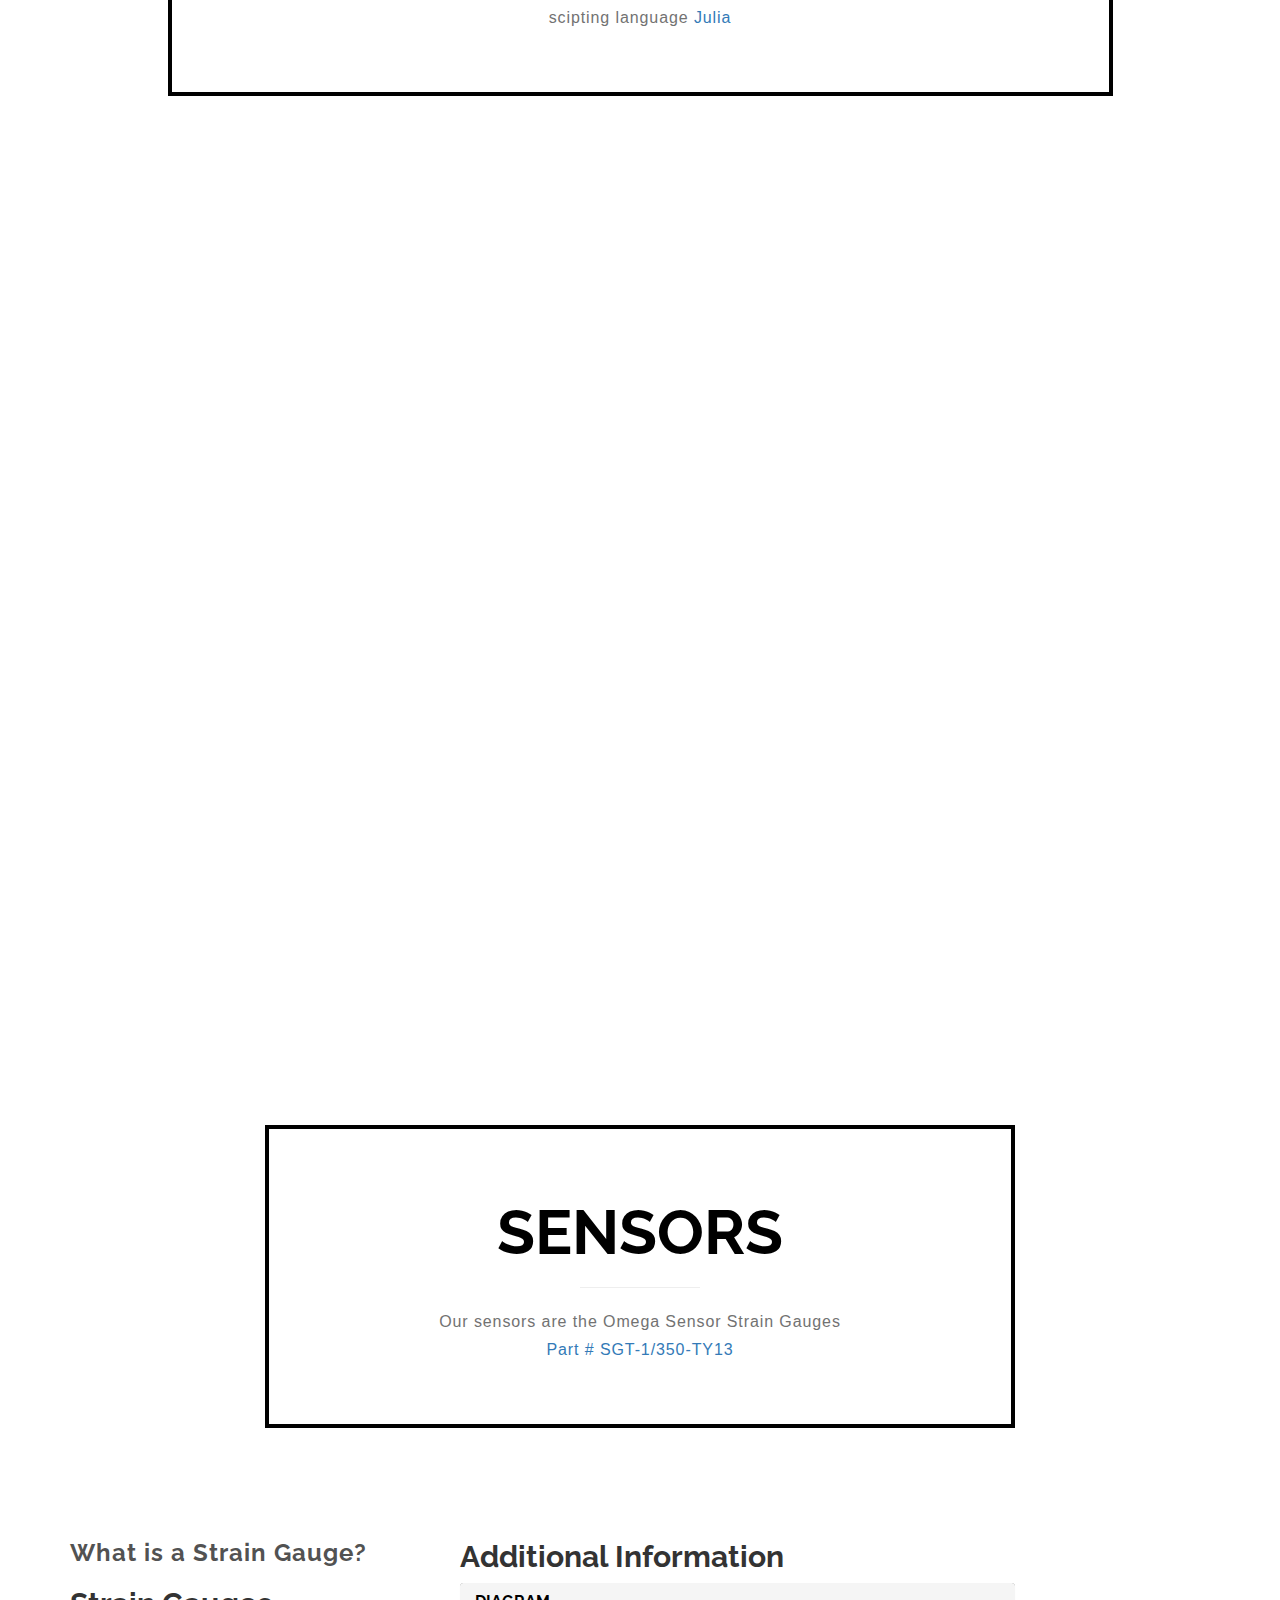
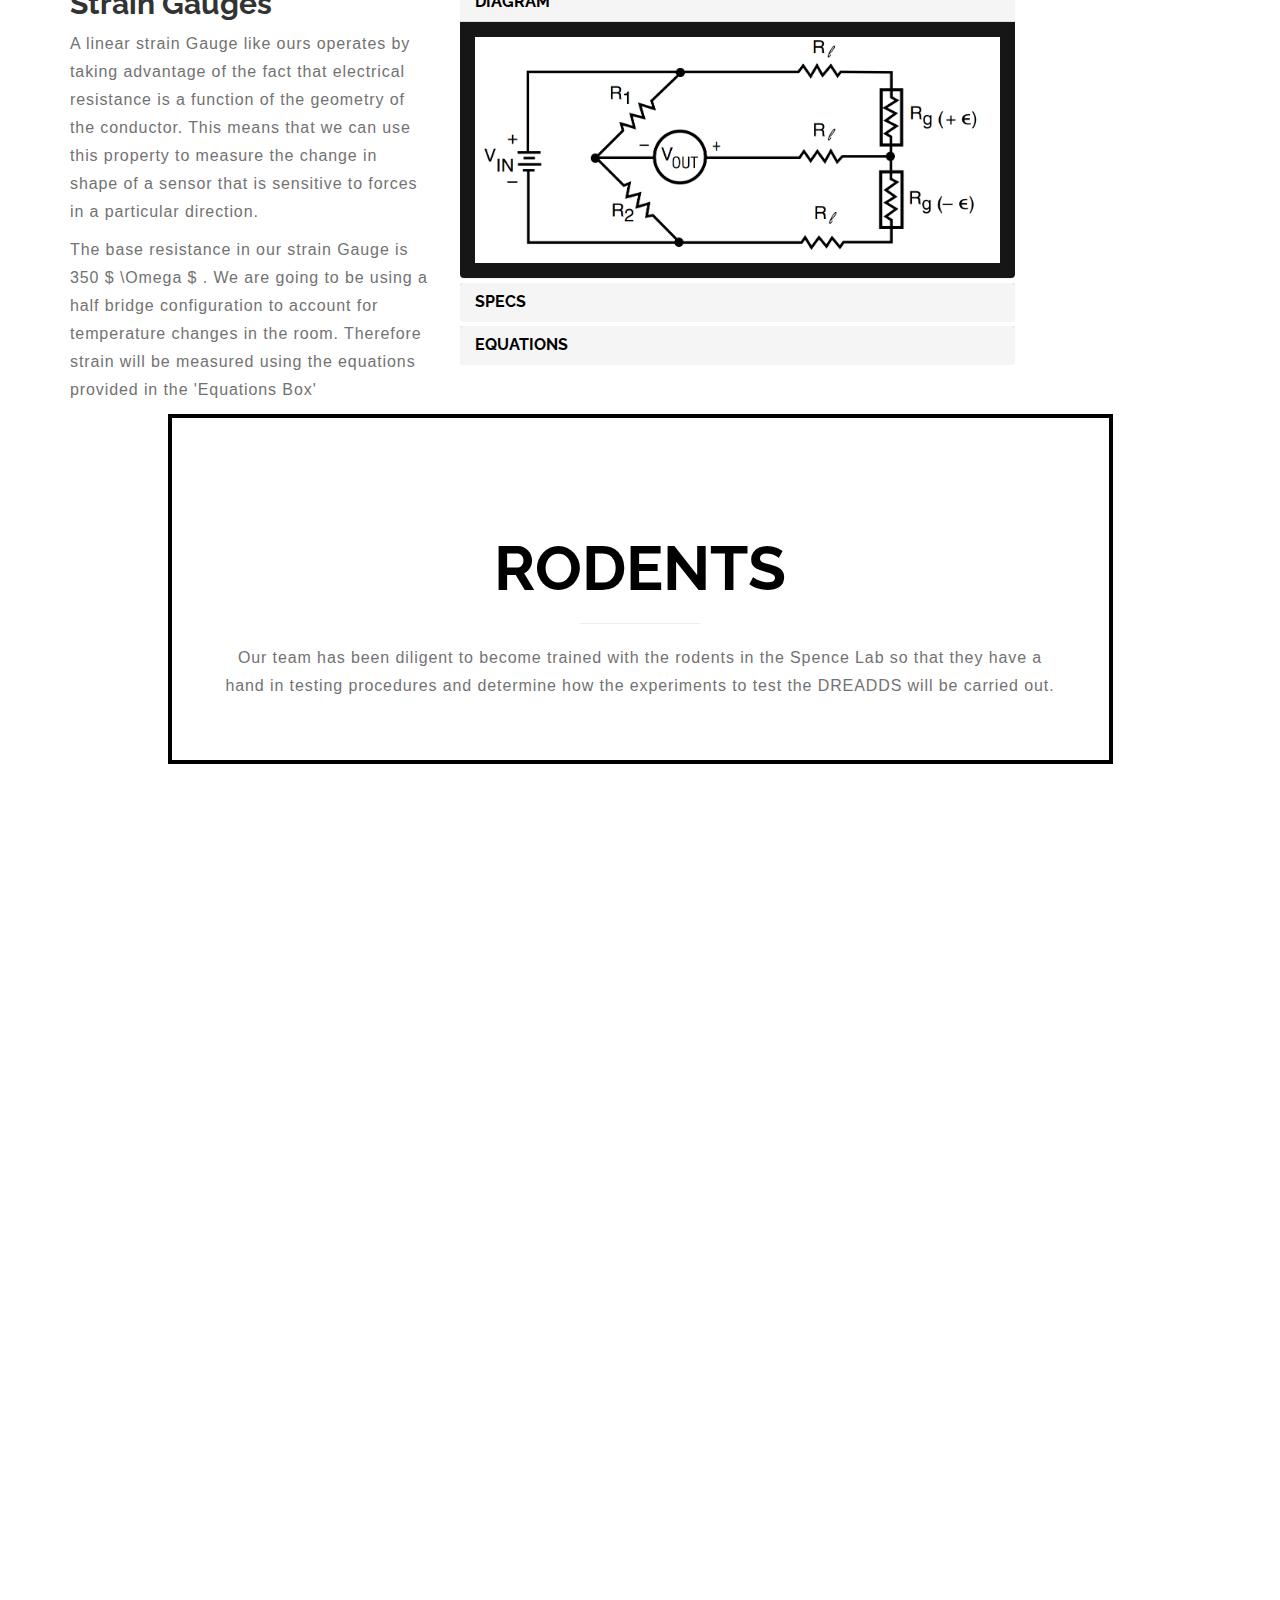
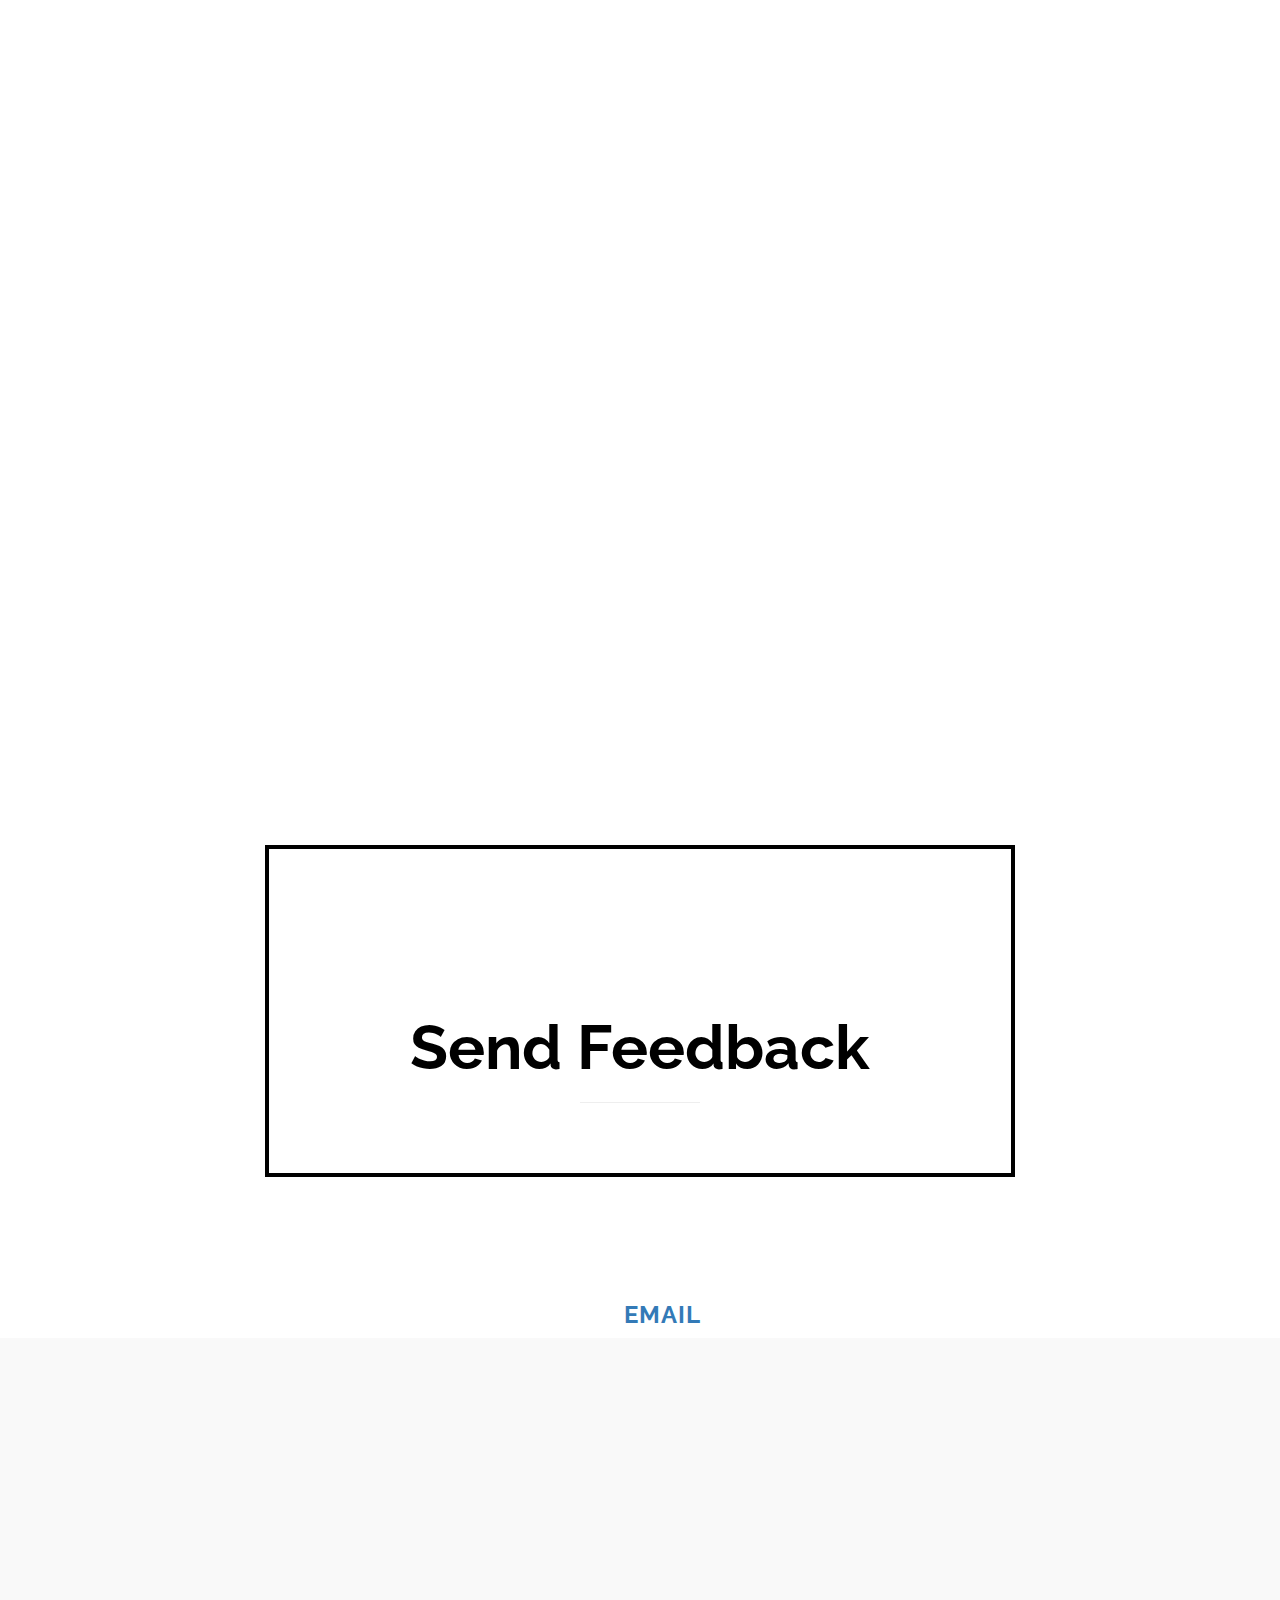
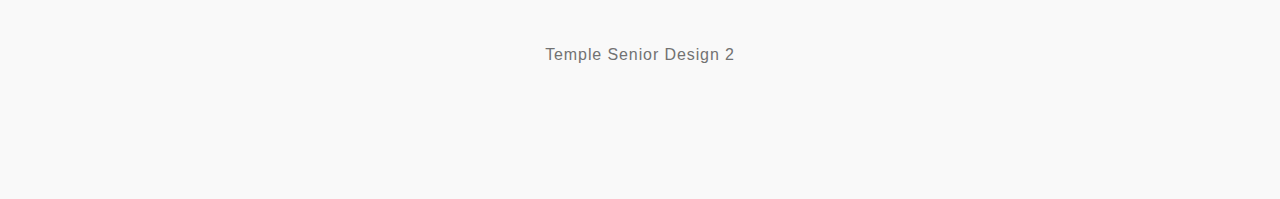
==== commit f74af296: "Changed fixed Dimensions of Track" ====
--- a/index.html
+++ b/index.html
@@ -188,10 +188,26 @@
 
 					<div class="col-md-offset-2 col-md-8 col-sm-offset-2 col-sm-8 wow fadeInUp">
 						<div class="section-title">
-							<h5 class="wow bounceIn" style="color:#000">Mechanical</h5>
+							<h5 class="wow bounceIn" style="color:#000">Simulations</h5>
 							<h1 class="heading ">FORCE PLATE</h1>
 							<hr>
-							<p class="">A force plate is a piece of measurment equipment used in kinetic Gait analysis. It measures the force using sensors to directly measure force or by measuring displacements/strains to find the force that caused them. </p>
+							<p> We created a simulation in SolidWorks to help verify calculations done and a mesh independant study was conducted to determine the validity of our simulation</p>
+							<ul class="plan-list">
+								<h4>>Mesh Metadata</h4>
+								<li>
+									Nodes: 4,041,704
+								</li>
+								<li>
+									Elements: 2,892,541
+								</li>
+								<li>
+									% Aspect Ratio < 3: 100%
+								</li>
+								<li>
+									Element Size: 0.46mm $\pm$ 0.00121mm
+								</li>
+							</ul>
+							</p>
 						</div>
 					</div>
 					<div class="col-md-offset-2 col-md-8 col-sm-offset-2 col-sm-8 wow fadeInUp">
@@ -202,6 +218,7 @@
 							<p class="">Acrylonitrile butadiene styrene is a material that has the ability to be 3D printed using the Objex Printer on the 3rd Floor which is a ideal candiate for creating a Force Plate using 3D printing. </p>
 						</div>
 					</div>
+
 				</div>
 			</div>
 	</section>
@@ -621,13 +638,13 @@
 								Total Length: 1000 mm
 							</li>
 							<li>
-								Preceding length : 296 mm
-							</li>
-							<li>
-								Aft Length: 500mm
-							</li>
-							<li>
-								Width of Corridor : 104 mm
+								Preceding length : 398 mm
+							</li>
+							<li>
+								Aft Length: 398 mm
+							</li>
+							<li>
+								Width of Corridor : 200 mm
 							</li>
 						</ul>
 					</div>
